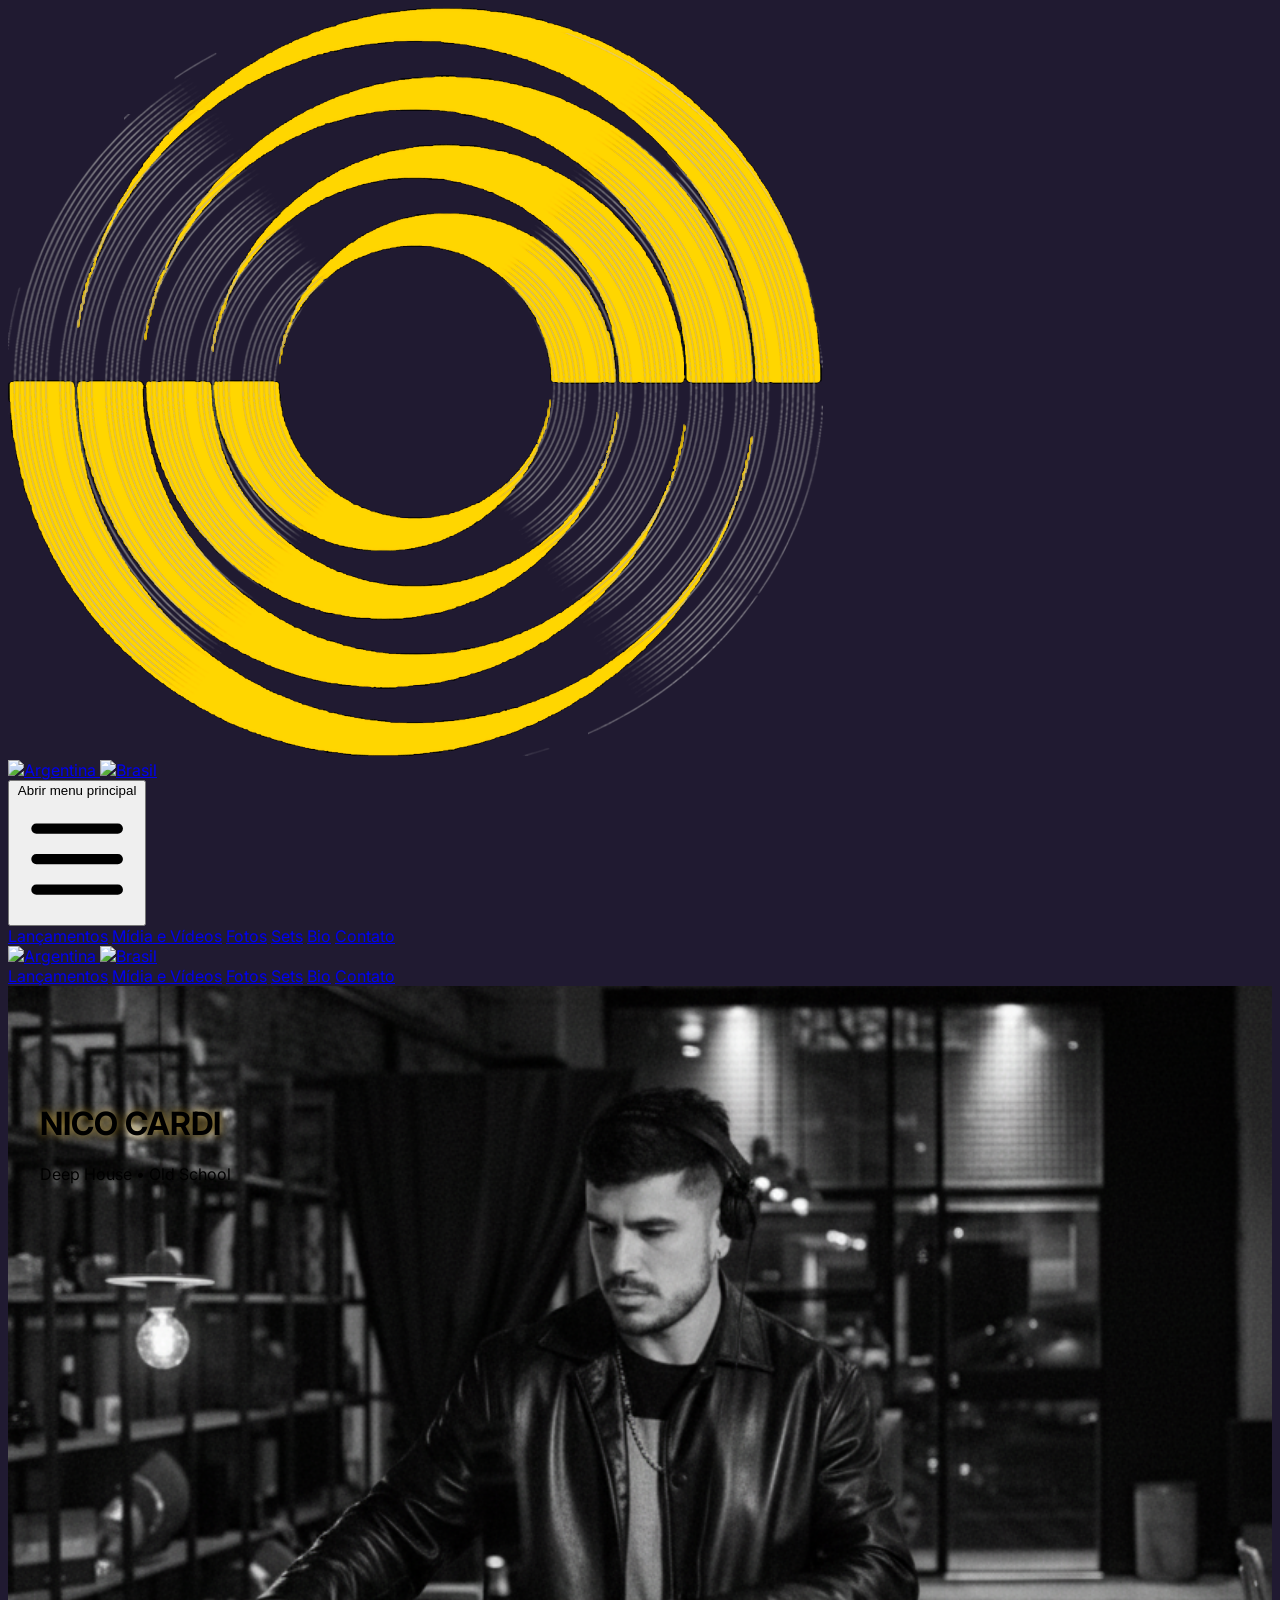
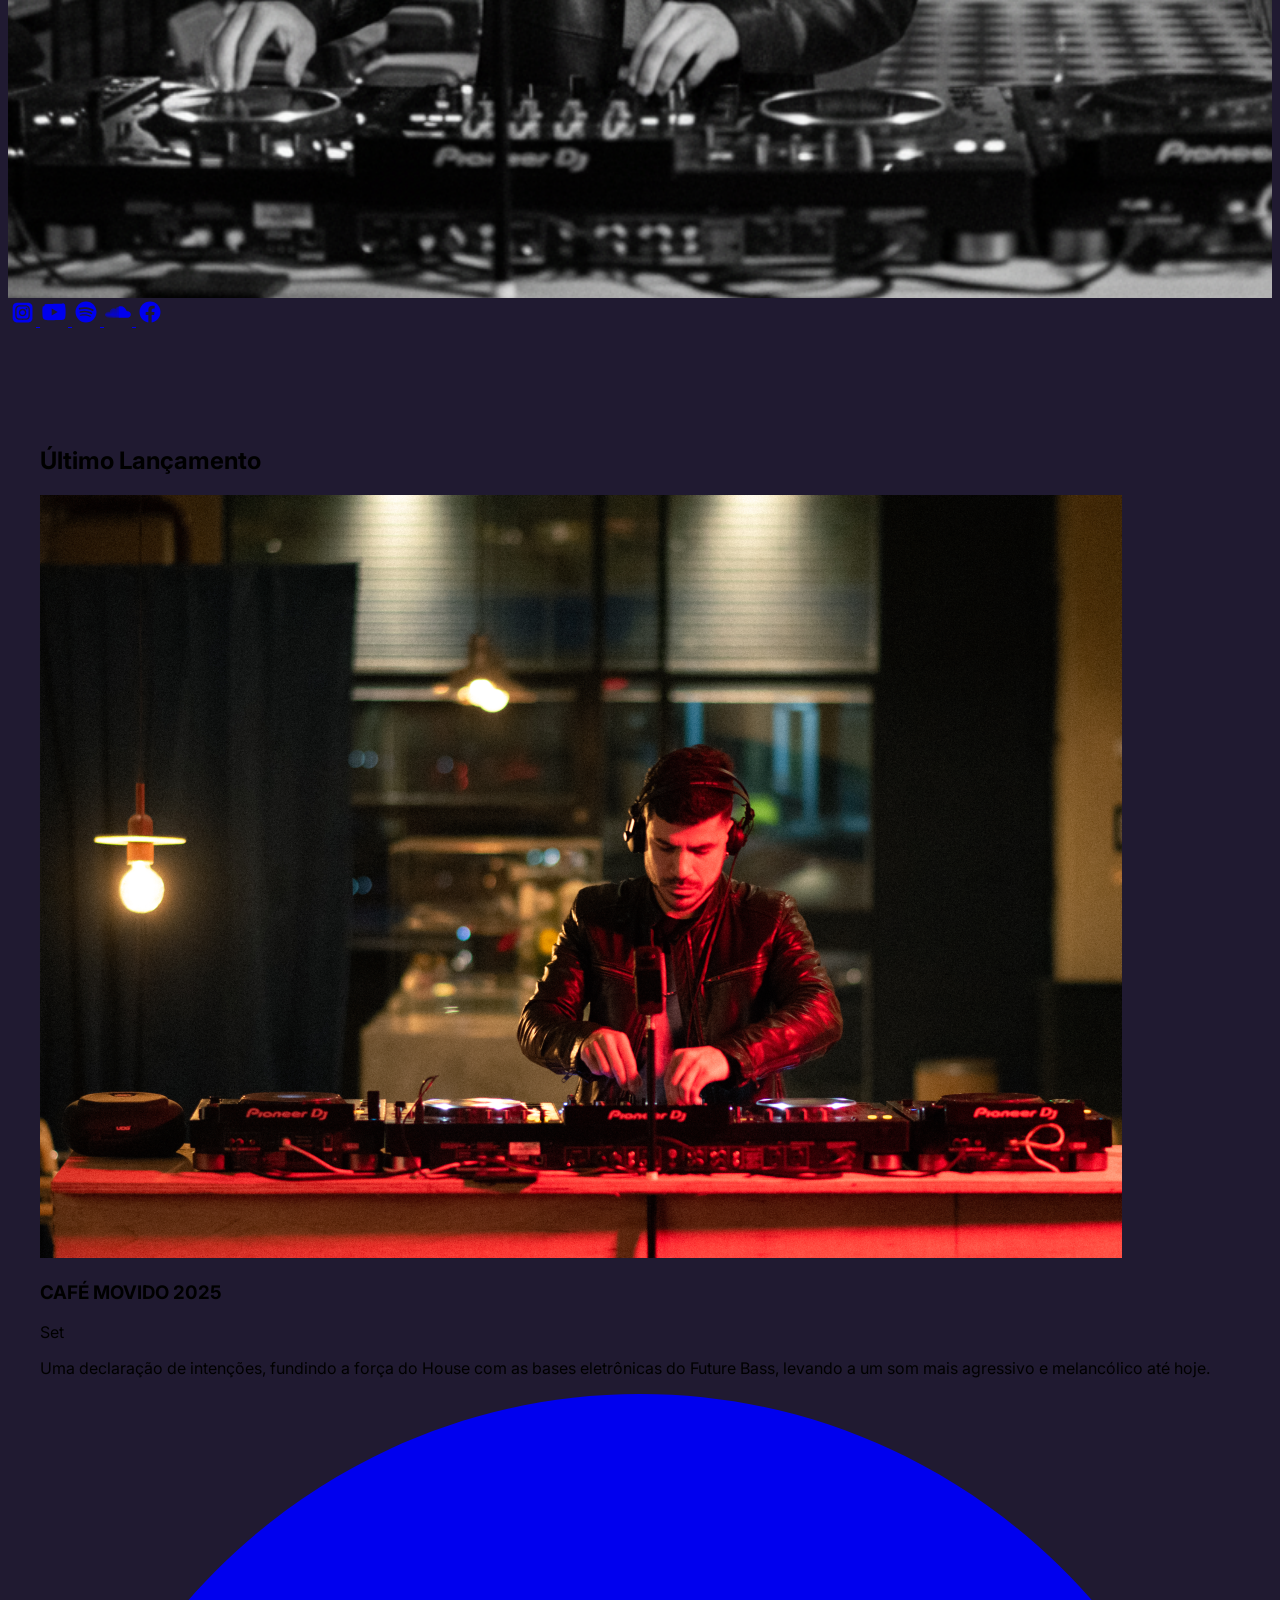
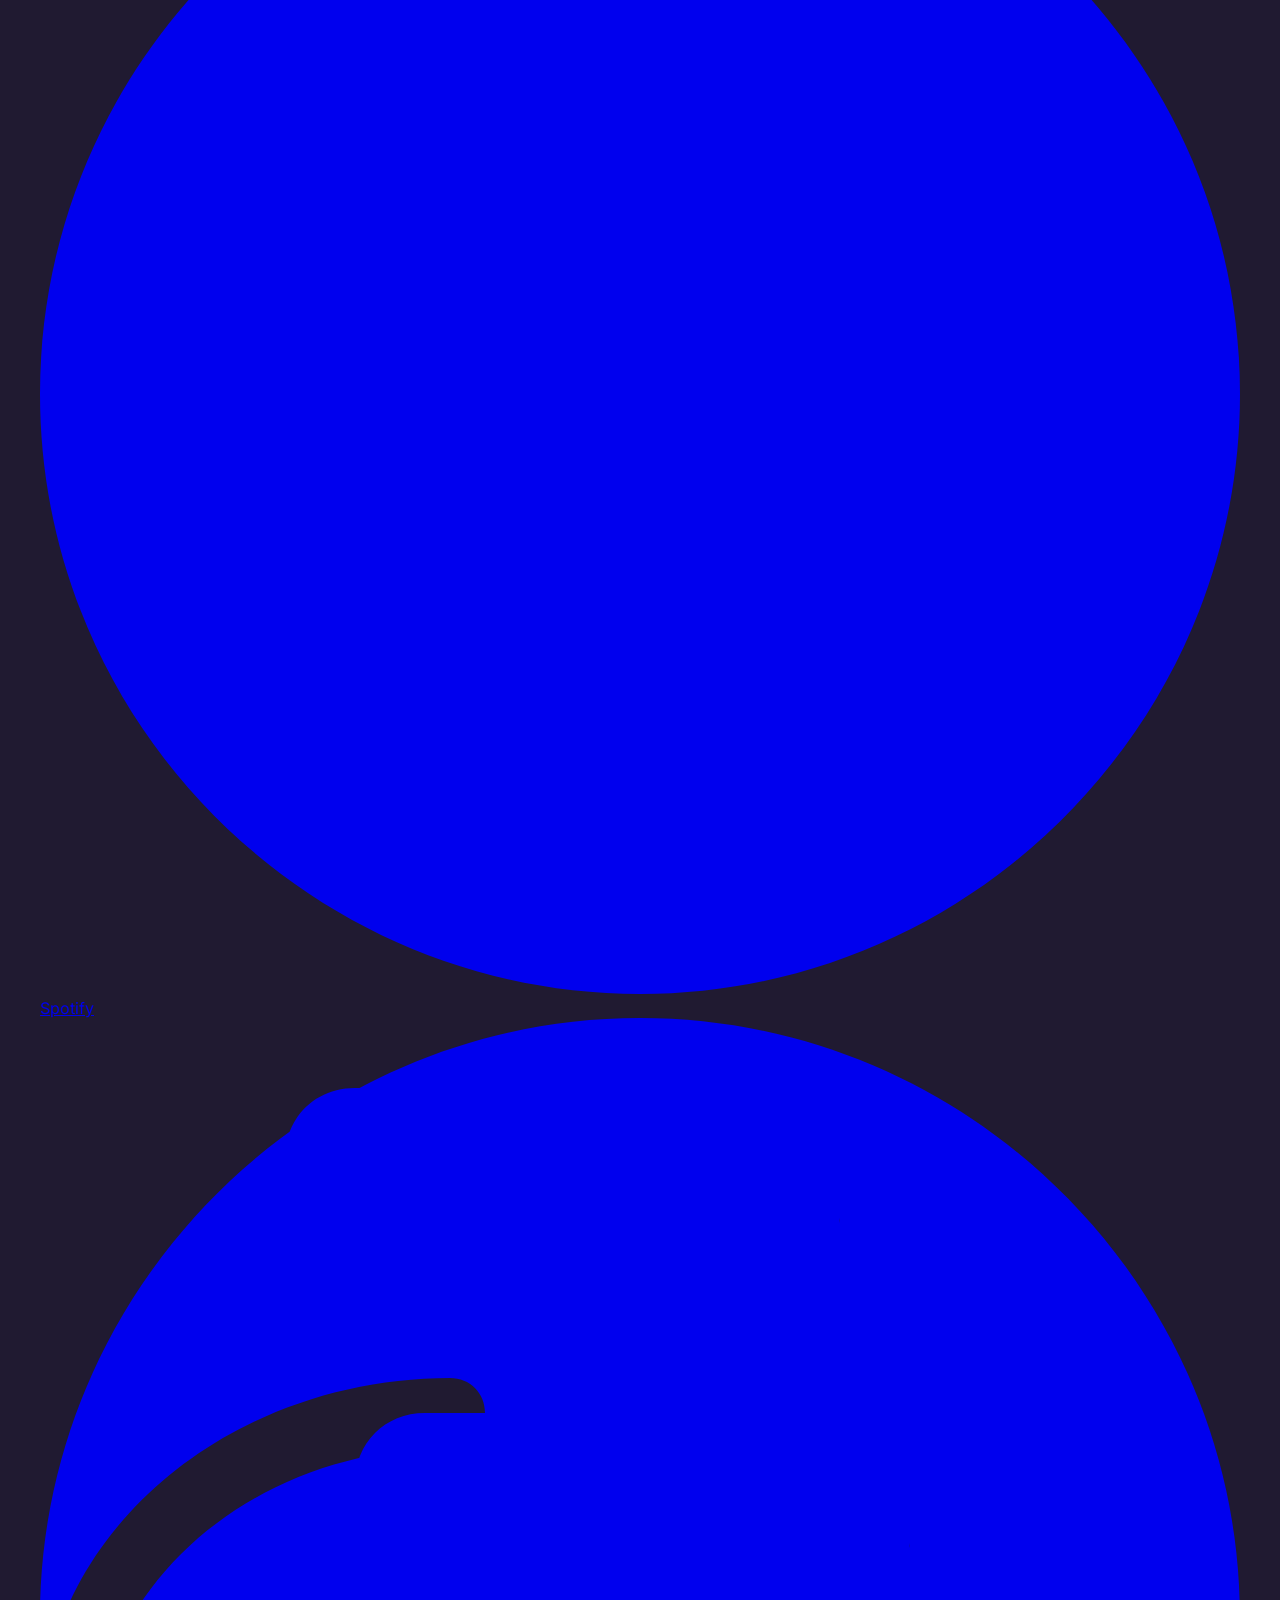
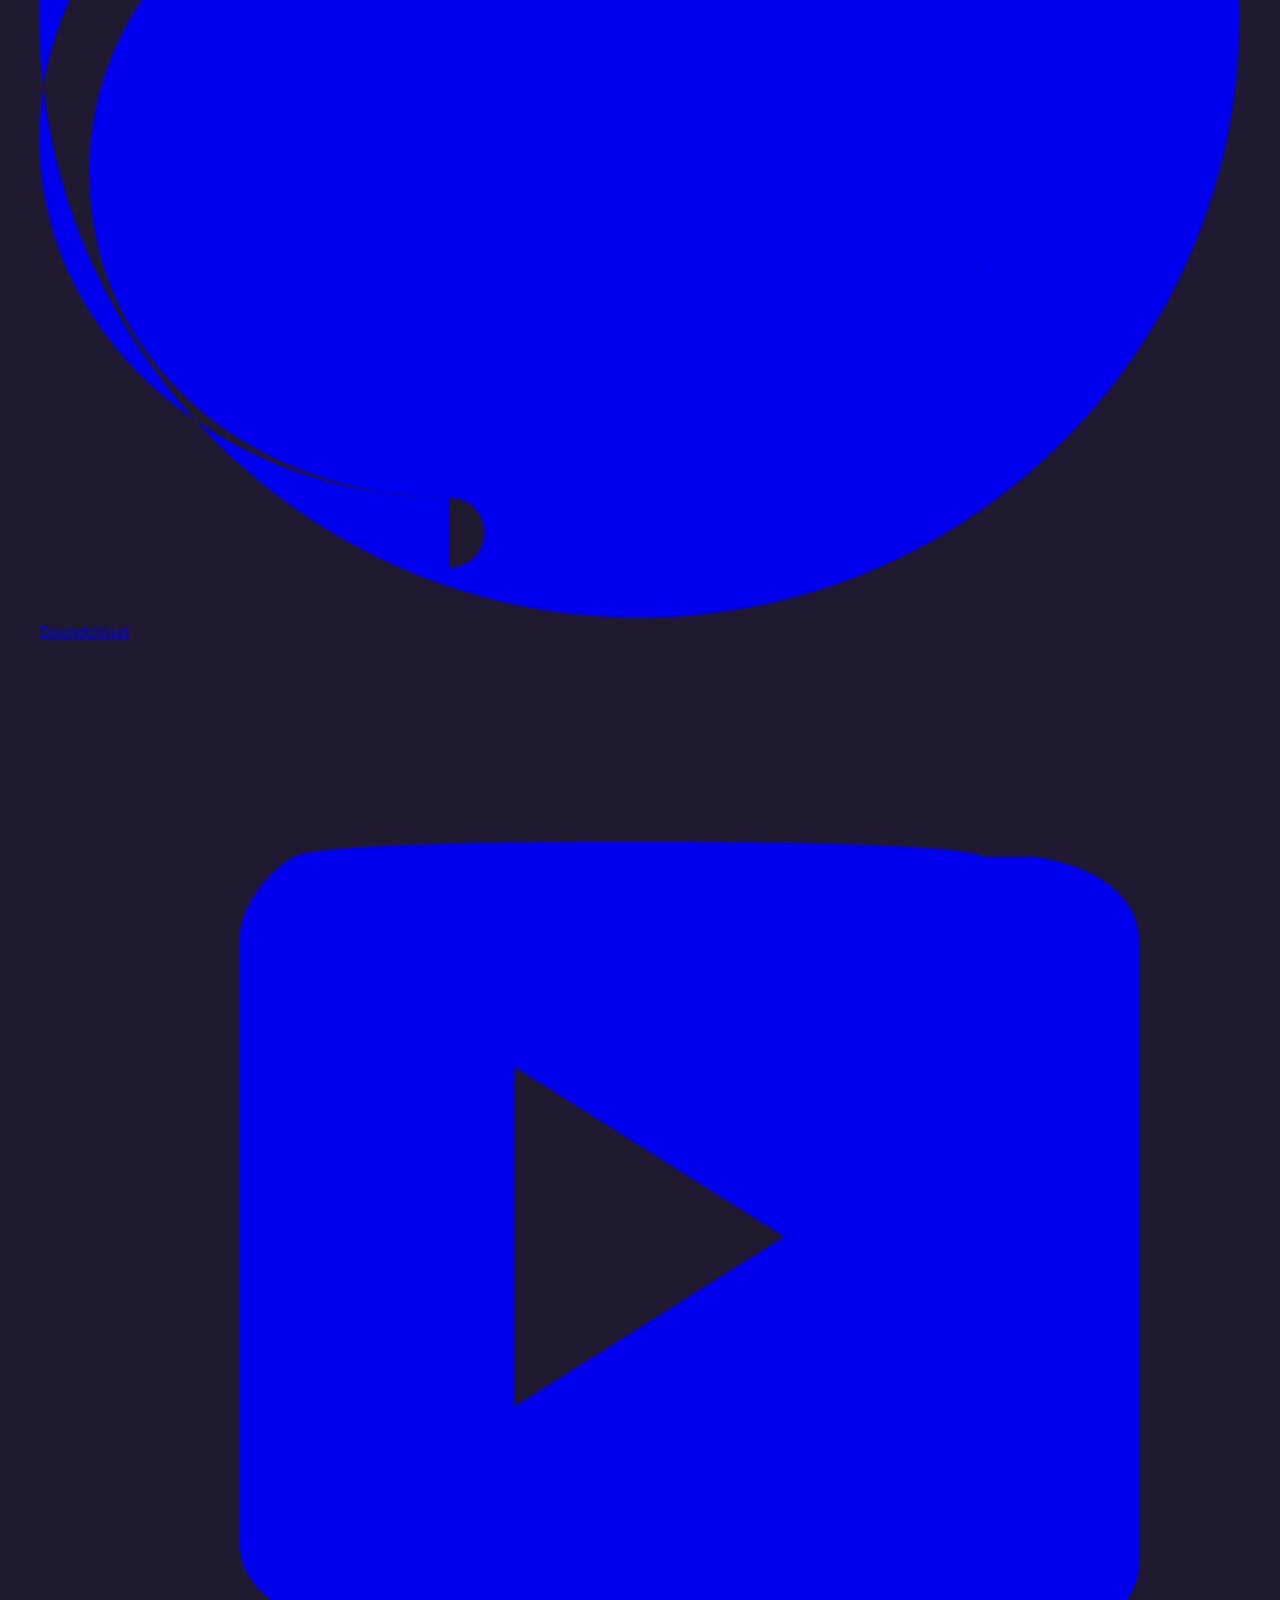
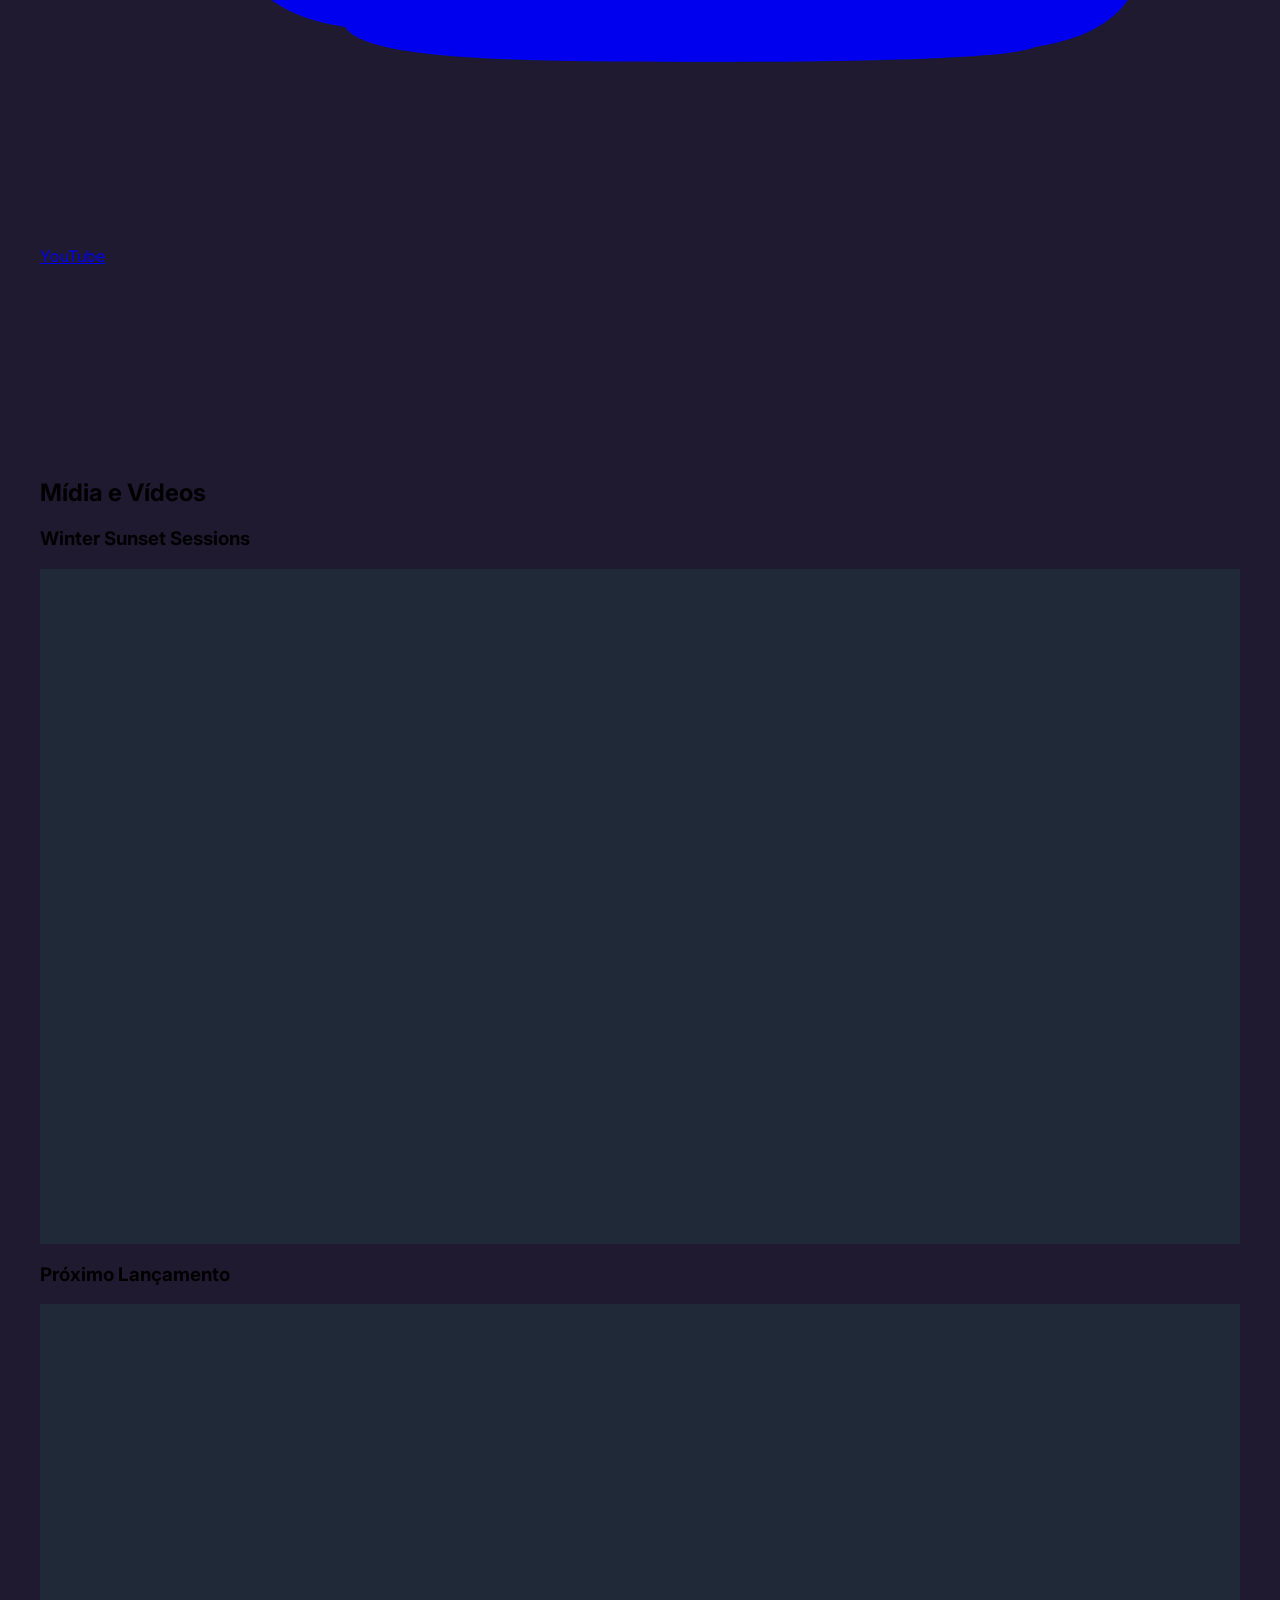
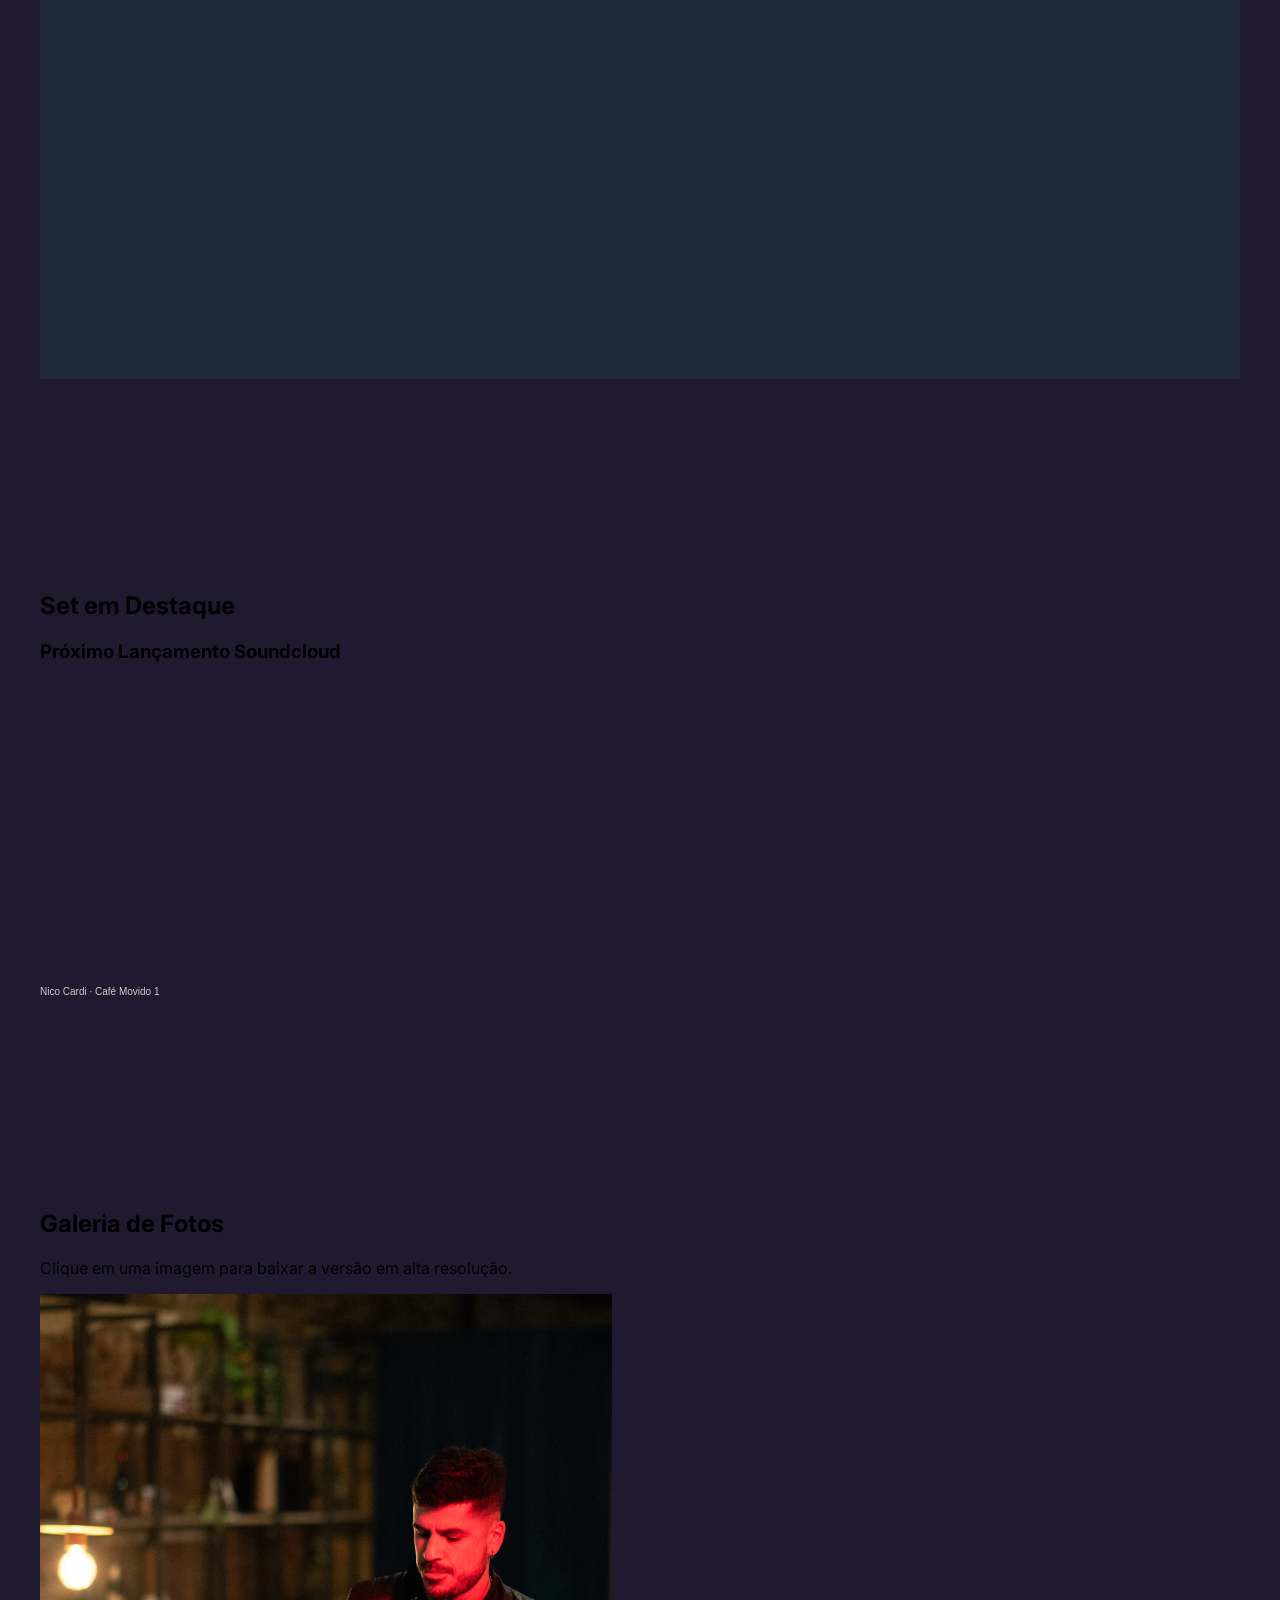
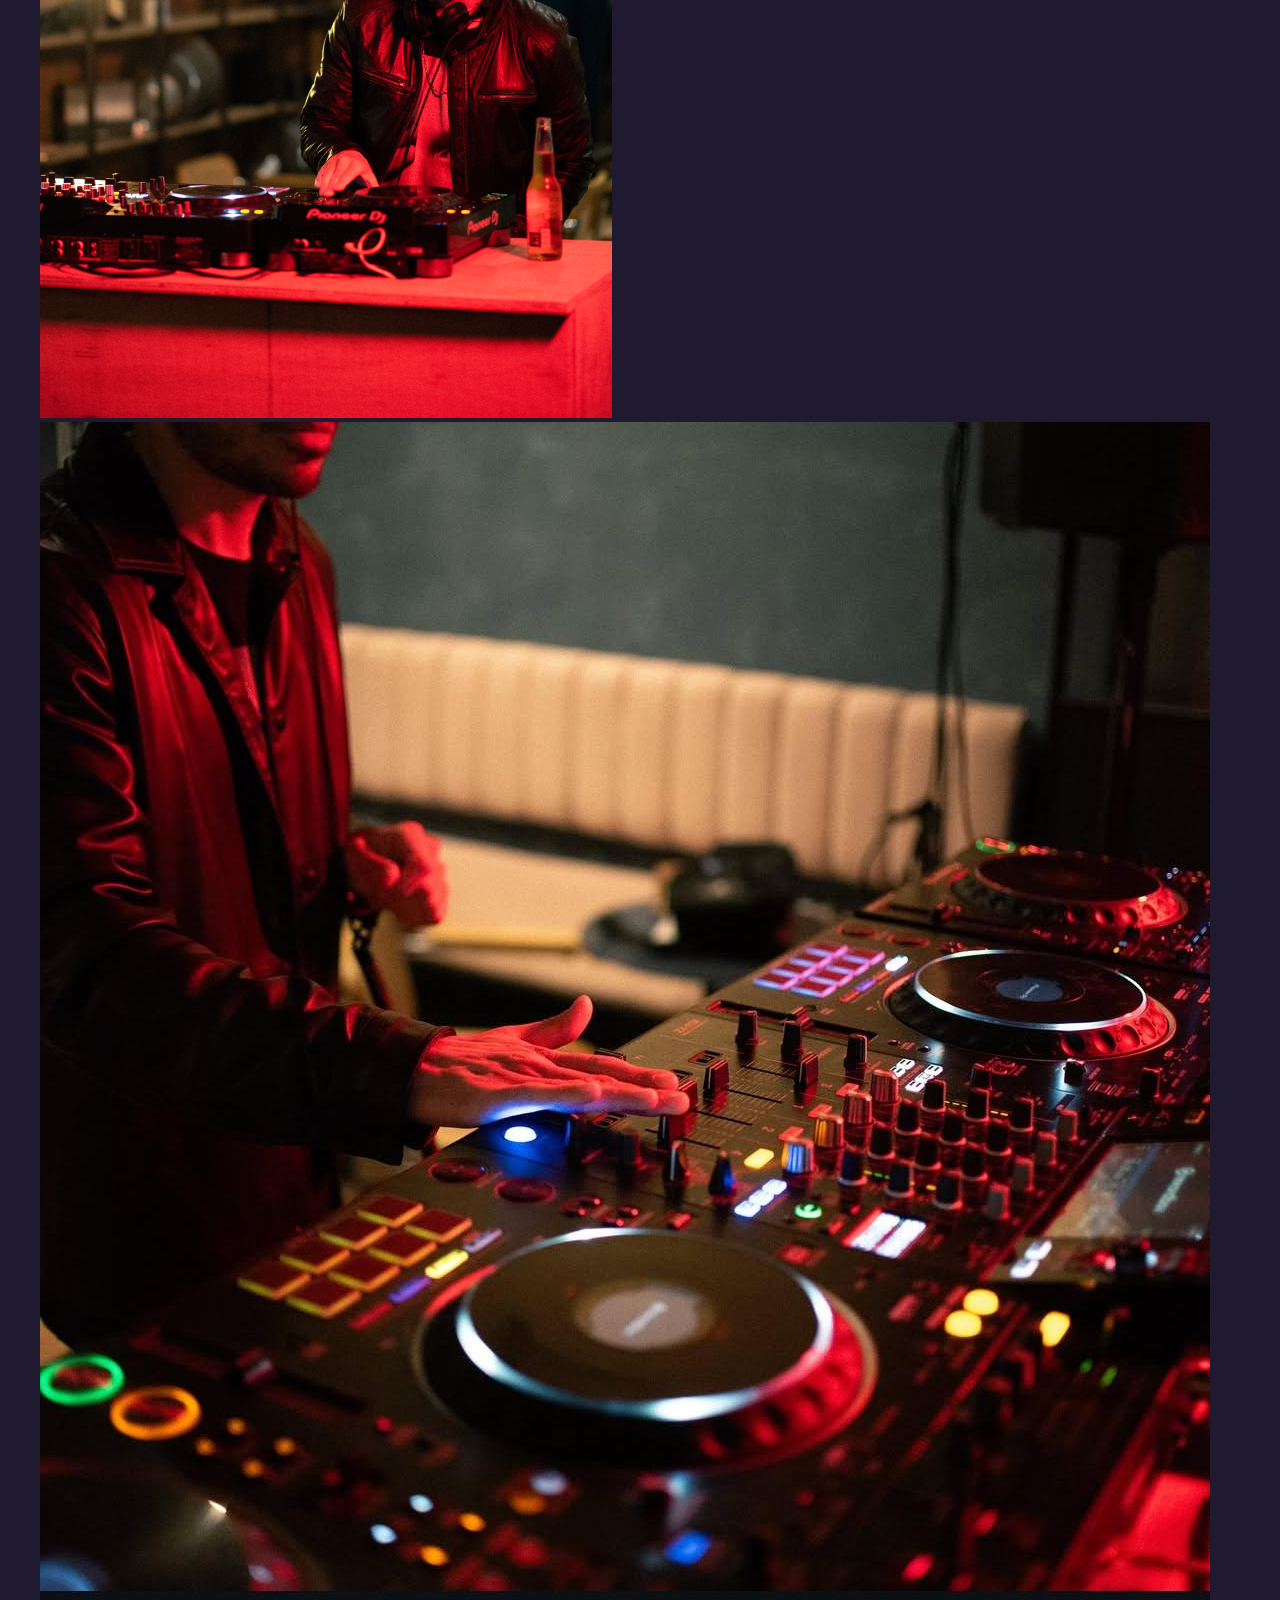
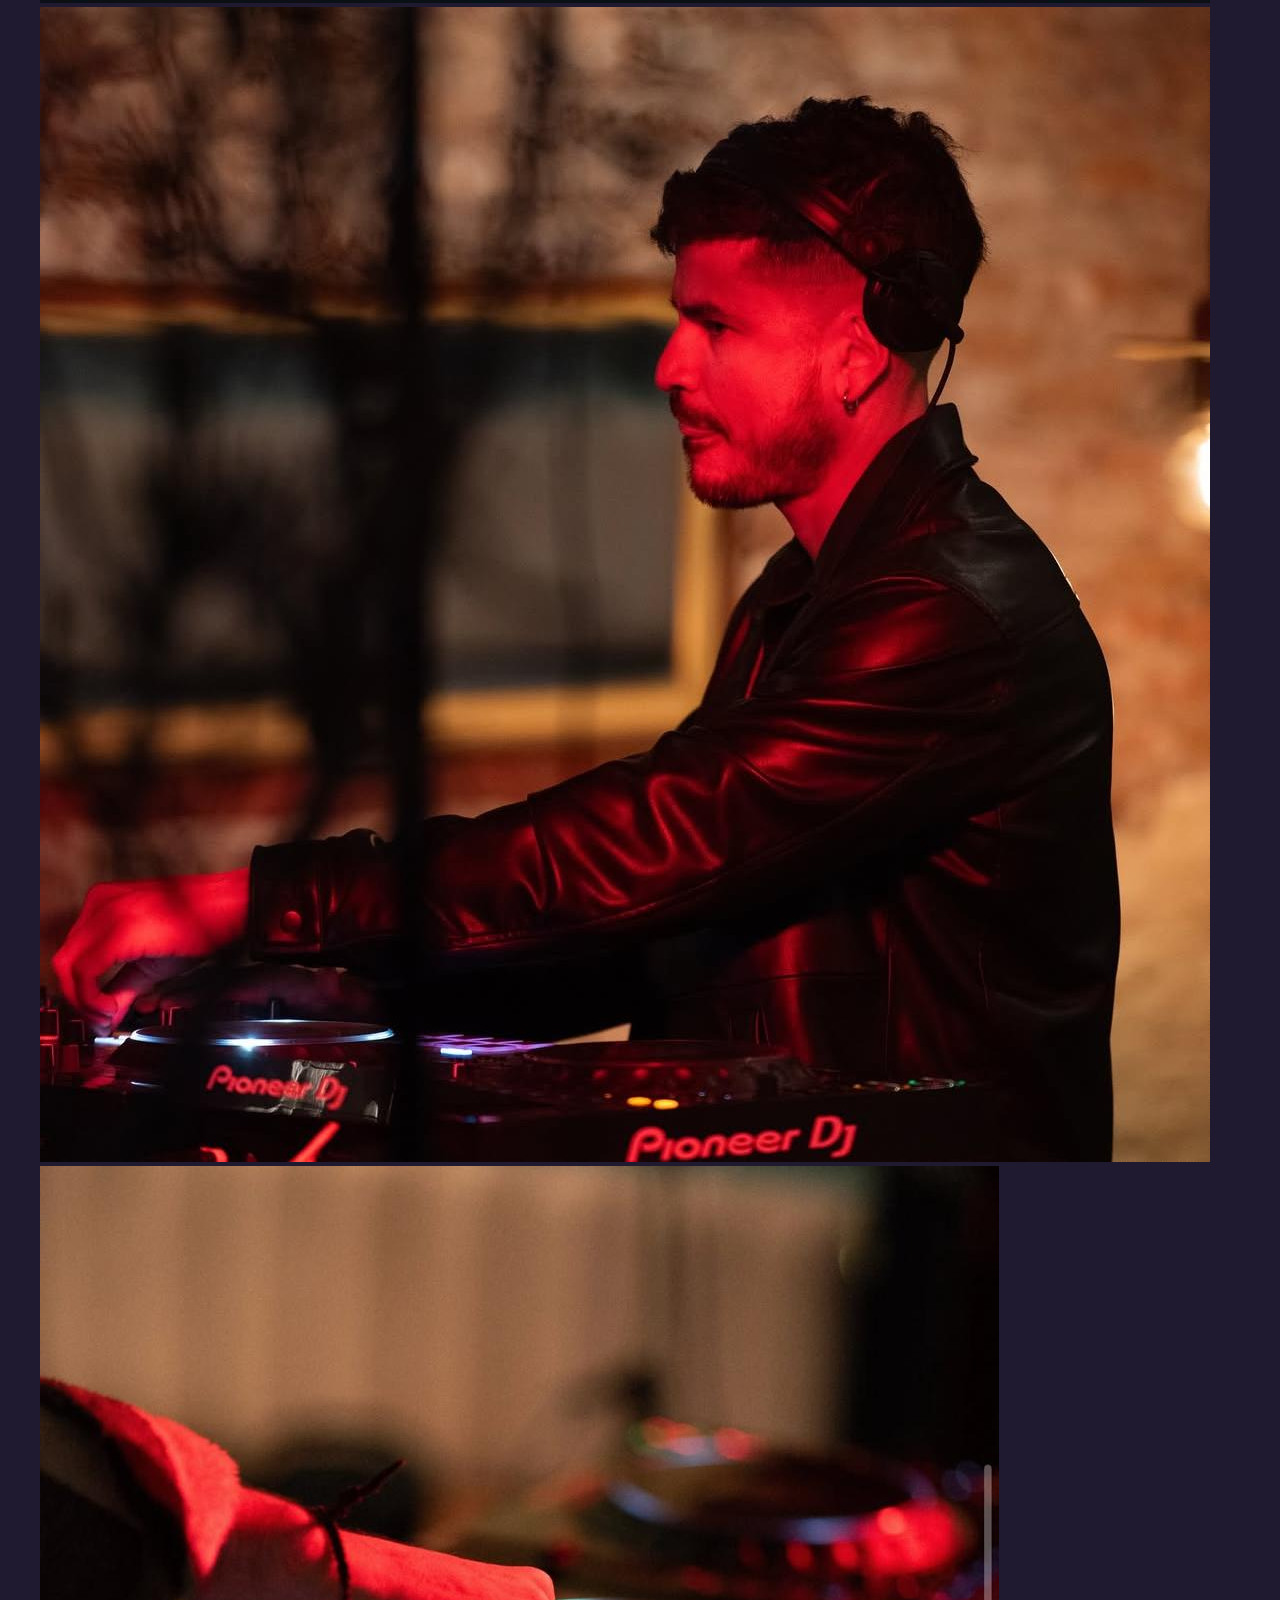
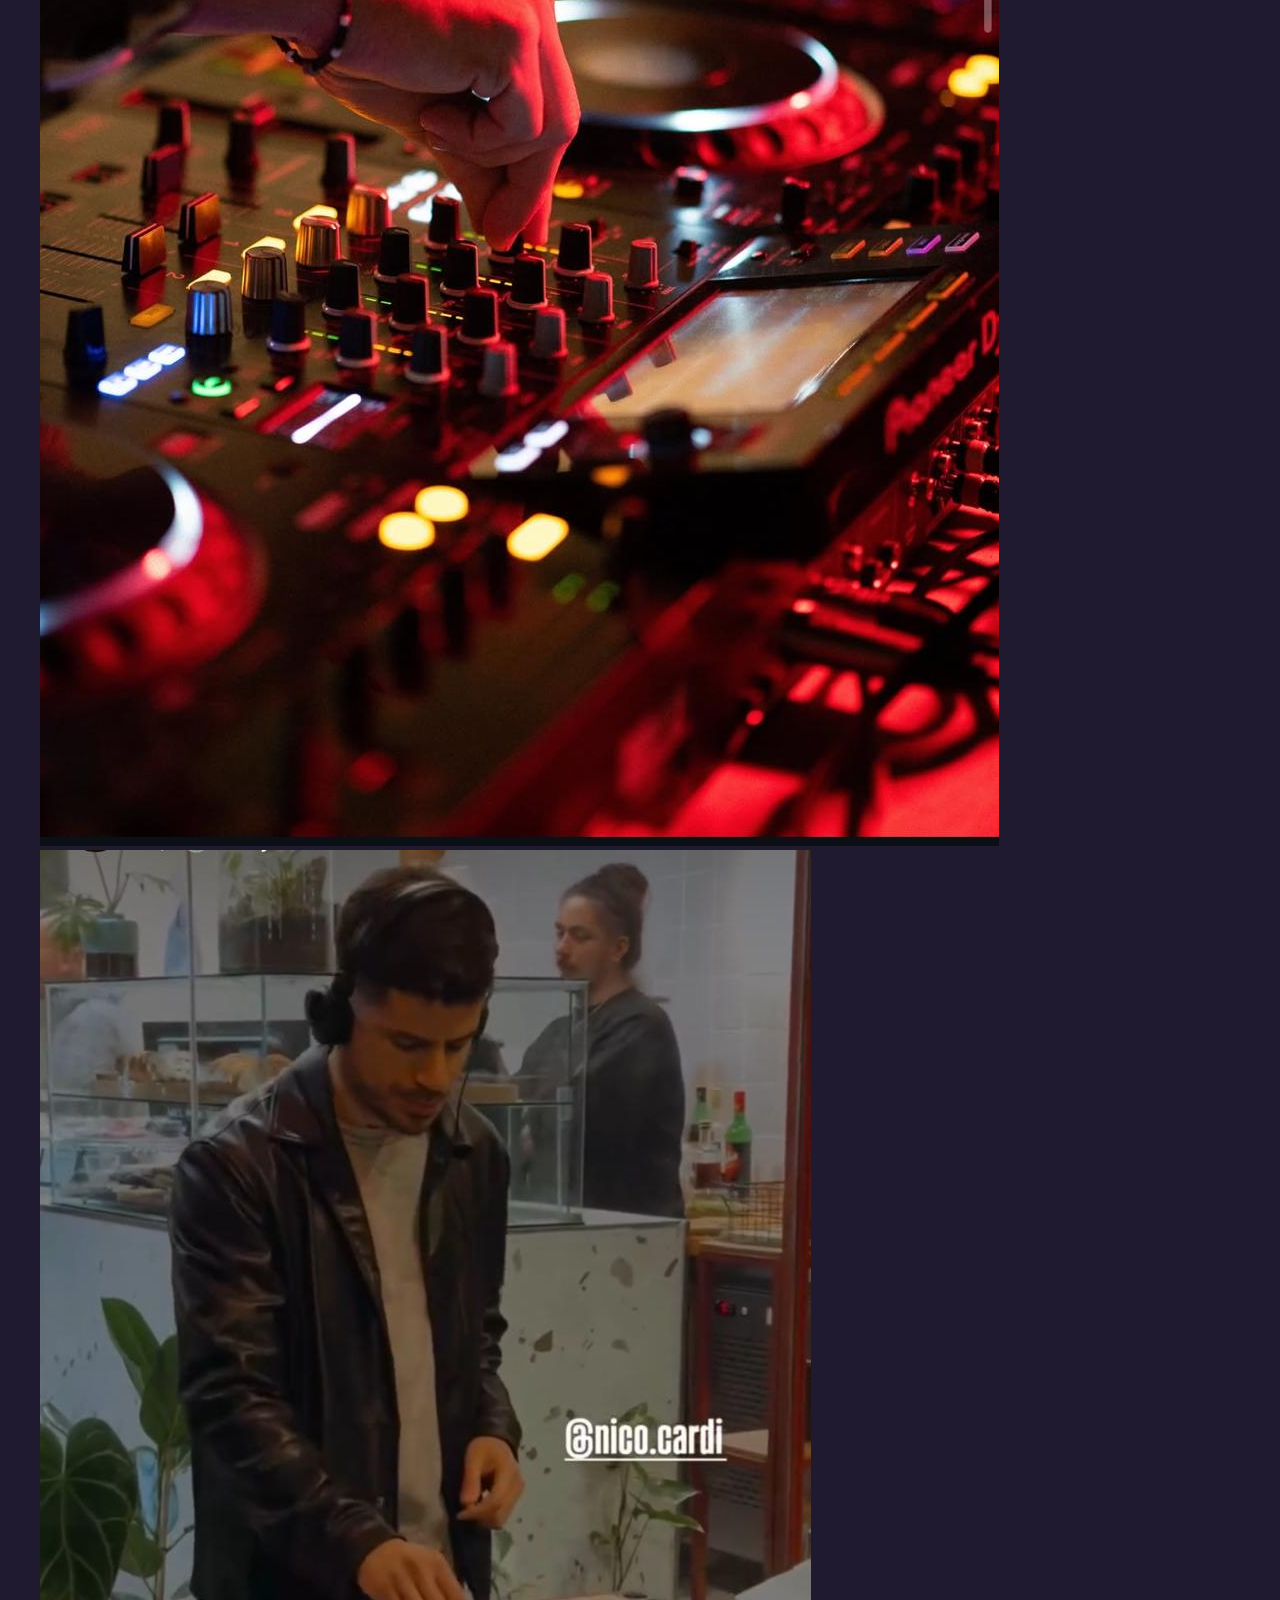
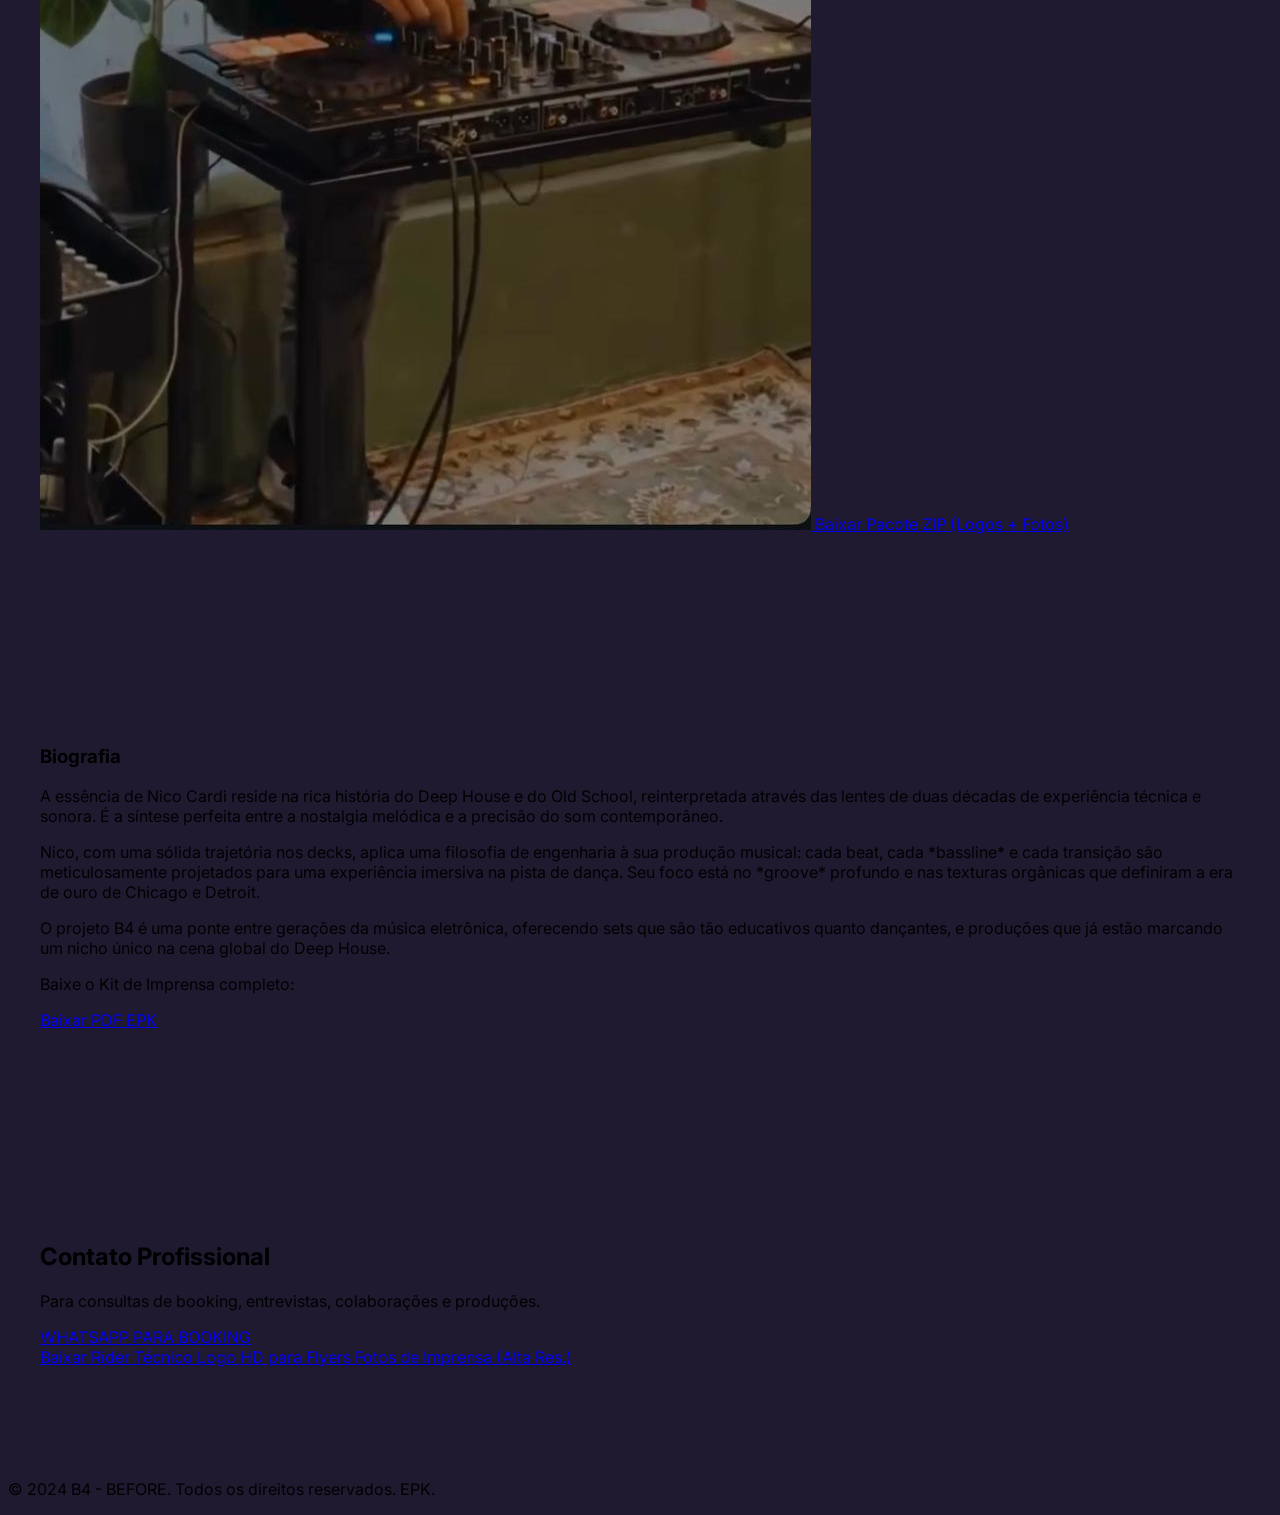
==== index_br.html @ 740a9a69 "Update index_br.html Agrego en el head foto de portada para el shared link" ====
<!DOCTYPE html>
<html lang="pt" class="scroll-smooth">
<head>
	  <meta property="og:title" content="NICO CARDI - Press Kit Oficial" />
	  <meta property="og:description" content="Conocé a DJ NICO CARDI, sus próximos eventos y su historia musical." />
	  <meta property="og:image" content="https://b4-before-sessions-epk.github.io/Link-in-Bio/img/PortadaShareLin.png" />
	  <meta property="og:url" content="https://b4-before-sessions-epk.github.io/Link-in-Bio" />
	  <meta property="og:type" content="website" />
	
	  <meta charset="UTF-8">
	  <meta name="viewport" content="width=device-width, initial-scale=1.0">
    <title>NICO CARDI | KIT DE IMPRENSA OFICIAL (EPK)</title>
	    <script src="https://cdn.tailwindcss.com"></script>
      <style>
        /* Estilos Base y Paleta */
        @import url('https://fonts.googleapis.com/css2?family=Inter:wght@100..900&display=swap');
        body {
            font-family: 'Inter', sans-serif;
            background-color: #201A31; /* Fondo: Violeta Oscuro Profundo */
        }
        .section-padding {
            padding: 4rem 1rem;
        }
        @media (min-width: 640px) {
            .section-padding {
                padding: 6rem 2rem;
            }
        }
        /* CLASES PARA EMBEDS RESPONSIVOS */
        .aspect-ratio-16x9 {
            position: relative;
            width: 100%;
            padding-bottom: 56.25%; /* 16:9 ratio */
            height: 0;
            overflow: hidden;
            background-color: #1f2937;
        }
        .aspect-ratio-16x9 iframe {
            position: absolute;
            top: 0;
            left: 0;
            width: 100%;
            height: 100%;
        }
        /* Efecto de 'brillo' para títulos destacados */
        .gold-glow {
            text-shadow: 0 0 8px rgba(234, 190, 63, 0.7);
        }
    </style>
    
    <script>
        // Funciones de Control de Menú Móvil
        
        // Función principal para abrir/cerrar el menú
        function toggleMobileMenu() {
            const menu = document.getElementById('mobile-menu');
            const button = document.getElementById('menu-button');

            if (menu.classList.contains('hidden')) {
                // Mostrar menú
                menu.classList.remove('hidden');
                // Cambiar ícono a "X" (Close)
                button.innerHTML = '<svg class="h-6 w-6" xmlns="http://www.w3.org/2000/svg" fill="none" viewBox="0 0 24 24" stroke="currentColor" aria-hidden="true"><path stroke-linecap="round" stroke-linejoin="round" stroke-width="2" d="M6 18L18 6M6 6l12 12" /></svg>';
            } else {
                // Ocultar menú
                menu.classList.add('hidden');
                // Cambiar ícono a "Menú" (Hamburger)
                button.innerHTML = '<svg class="h-6 w-6" xmlns="http://www.w3.org/2000/svg" fill="none" viewBox="0 0 24 24" stroke="currentColor" aria-hidden="true"><path stroke-linecap="round" stroke-linejoin="round" stroke-width="2" d="M4 6h16M4 12h16M4 18h16" /></svg>';
            }
        }

        // Función para ocultar el menú después de hacer clic en un enlace (solo en móvil)
        function hideMobileMenu() {
            const menu = document.getElementById('mobile-menu');
            const button = document.getElementById('menu-button');
            
            // Solo ocultar si está visible
            if (!menu.classList.contains('hidden')) {
                menu.classList.add('hidden');
                // Cambiar ícono a "Menú" (Hamburger)
                button.innerHTML = '<svg class="h-6 w-6" xmlns="http://www.w3.org/2000/svg" fill="none" viewBox="0 0 24 24" stroke="currentColor" aria-hidden="true"><path stroke-linecap="round" stroke-linejoin="round" stroke-width="2" d="M4 6h16M4 12h16M4 18h16" /></svg>';
            }
        }
    </script>
    </head>
<body class="bg-[#201A31] text-white min-h-screen">

<nav class="sticky top-0 z-50 bg-[#201A31]/80 backdrop-blur-sm border-b border-[#C0C0C0]/50 transition duration-500 shadow-2xl shadow-silver-300">
        <div class="max-w-6xl mx-auto px-4 sm:px-6 lg:px-8">
            <div class="flex justify-between items-center h-16">
                <div class="flex items-center">
                    <a href="#top" class="flex-shrink-0">
                        <img src="img/logo.png" alt="Logo B4" class="h-8 w-auto">
                    </a>
                </div>
				
				<div class="flex items-center space-x-4">
                
                <div class="hidden md:flex space-x-2">
                    <a href="index.html" class="p-1 rounded-full border-2 border-transparent hover:border-[#EABE3F] transition duration-200" aria-label="Mudar para Espanhol">
                        <img src="https://flagcdn.com/w20/ar.png" srcset="https://flagcdn.com/w40/ar.png 2x" width="20" alt="Argentina" class="rounded-full shadow-md">
                    </a>
                    <a href="index_br.html" class="p-1 rounded-full border-2 border-transparent hover:border-[#EABE3F] transition duration-200" aria-label="Mudar para Português">
                        <img src="https://flagcdn.com/w20/br.png" srcset="https://flagcdn.com/w40/br.png 2x" width="20" alt="Brasil" class="rounded-full shadow-md">
                    </a>
                </div>

                <button id="menu-button" type="button" onclick="toggleMobileMenu()" class="md:hidden p-2 rounded-md text-[#EABE3F] hover:text-white hover:bg-gray-700/50 focus:outline-none focus:ring-2 focus:ring-inset focus:ring-[#EABE3F]" aria-controls="mobile-menu" aria-expanded="false">
                    <span class="sr-only">Abrir menu principal</span>
                    <svg class="h-6 w-6" xmlns="http://www.w3.org/2000/svg" fill="none" viewBox="0 0 24 24" stroke="currentColor" aria-hidden="true">
                        <path stroke-linecap="round" stroke-linejoin="round" stroke-width="2" d="M4 6h16M4 12h16M4 18h16" />
                    </svg>
                </button>

                <div class="hidden md:flex space-x-6 text-sm font-medium uppercase items-center">
                    <a href="#release" class="text-gray-400 hover:text-[#EABE3F] transition">Lançamentos</a>
                    <a href="#media" class="text-gray-400 hover:text-[#EABE3F] transition">Mídia e Vídeos</a>
                    <a href="#fotos" class="text-gray-400 hover:text-[#EABE3F] transition">Fotos</a>
                    <a href="#sets" class="text-gray-400 hover:text-[#EABE3F] transition">Sets</a>
                    <a href="#bio" class="text-gray-400 hover:text-[#EABE3F] transition">Bio</a>
                    <a href="#contact" class="bg-[#EABE3F] px-3 py-1 rounded-full text-black hover:bg-[#E5A65E] transition duration-300 transform shadow-lg hover:shadow-[#EABE3F]/50">Contato</a>
                </div>
            </div>
        </div>

        <div class="md:hidden hidden" id="mobile-menu">

			<div class="w-full pt-3 mt-3 border-t border-gray-700">
				<div class="flex justify-center items-center space-x-4">
					<a href="index.html" class="p-1 rounded-full border-2 border-transparent hover:border-[#EABE3F] transition duration-200" aria-label="Cambiar a Español">
						<img src="https://flagcdn.com/w20/ar.png" srcset="https://flagcdn.com/w40/ar.png 2x" width="24" alt="Argentina" class="rounded-full shadow-md">
					</a>
					<a href="index_br.html" class="p-1 rounded-full border-2 border-transparent hover:border-[#EABE3F] transition duration-200" aria-label="Mudar para Português">
						<img src="https://flagcdn.com/w20/br.png" srcset="https://flagcdn.com/w40/br.png 2x" width="24" alt="Brasil" class="rounded-full shadow-md">
					</a>
				</div>
			</div>
			
            <div class="px-2 pt-2 pb-3 space-y-1 sm:px-3 flex flex-col items-start bg-[#201A31] border-t border-[#C0C0C0]/50">
                <a href="#release" onclick="hideMobileMenu()" class="text-gray-300 hover:bg-gray-700 hover:text-[#EABE3F] block px-3 py-2 rounded-md text-base font-medium w-full text-left">Lançamentos</a>
                <a href="#media" onclick="hideMobileMenu()" class="text-gray-300 hover:bg-gray-700 hover:text-[#EABE3F] block px-3 py-2 rounded-md text-base font-medium w-full text-left">Mídia e Vídeos</a>
                <a href="#fotos" onclick="hideMobileMenu()" class="text-gray-300 hover:bg-gray-700 hover:text-[#EABE3F] block px-3 py-2 rounded-md text-base font-medium w-full text-left">Fotos</a>
                <a href="#sets" onclick="hideMobileMenu()" class="text-gray-300 hover:bg-gray-700 hover:text-[#EABE3F] block px-3 py-2 rounded-md text-base font-medium w-full text-left">Sets</a>
                <a href="#bio" onclick="hideMobileMenu()" class="text-gray-300 hover:bg-gray-700 hover:text-[#EABE3F] block px-3 py-2 rounded-md text-base font-medium w-full text-left">Bio</a>
                <a href="#contact" onclick="hideMobileMenu()" class="bg-[#EABE3F] text-black hover:bg-[#E5A65E] block px-3 py-2 rounded-md text-base font-bold w-full text-left mt-2">Contato</a>
            </div>
        </div>
    </nav>
<div id="top" class="max-w-6xl mx-auto">
<header class="section-padding text-center bg-gray-900/20 flex flex-col justify-end" style="background-image: url('img/DSC_3856.jpg'); background-size: cover; background-position: center; min-height: 80vh;">
<div class="pb-4"> <div class="bg-[#201A31]/80 p-6 rounded-xl inline-block mb-8 border-2 border-[#EABE3F]/50  shadow-2xl shadow-yellow-900/90">
                    <h1 class="text-4xl sm:text-7xl font-extrabold tracking-tight mb-2 uppercase text-[#EABE3F] drop-shadow-lg gold-glow">NICO CARDI</h1>
                    <p class="text-2xl font-light text-gray-200">Deep House • Old School</p>
                </div>
                
                <div>
                    <a href="#bio" class="text-gray-400 hover:text-white transition duration-300 animate-bounce">
                        
                    </a>
                </div>
            </div>
        </header>
<section id="social" class="py-6 bg-[#201A31] border-b border-[#C3A72A]/50">
            <div class="max-w-xl mx-auto flex flex-wrap justify-center items-center gap-4 px-4">
			
<a href="https://www.instagram.com/nico.cardi/" target="_blank" class="text-gray-400 hover:text-[#f56040] transition duration-200 p-3 rounded-full hover:bg-white/10" aria-label="Instagram">
                    <svg width="28" height="28" viewBox="0 0 24 24" fill="currentColor" xmlns="http://www.w3.org/2000/svg" aria-label="Instagram" role="img" data-testid="instagram-preview-icon"><path fill-rule="evenodd" clip-rule="evenodd" d="M7.71344 4.02039C7.91512 4.00366 8.95265 4 12.5002 4H15.266C17.2591 4.00346 17.3725 4.01989 17.7512 4.07472L17.7731 4.0779C18.5924 4.19606 19.2799 4.52282 19.8421 5.05975C20.1571 5.36286 20.374 5.6593 20.5694 6.05625C20.8076 6.54116 20.9246 6.99994 20.9782 7.68222C20.9897 7.82861 20.9949 10.1583 20.9949 12.4895C20.9949 14.8204 20.99 17.1544 20.9785 17.3008C20.9256 17.9722 20.8086 18.4349 20.5779 18.9107C20.1192 19.857 19.2761 20.5471 18.2579 20.8098C17.8887 20.9052 17.5547 20.9501 16.9796 20.9771C16.7744 20.9876 14.6282 20.9902 12.4821 20.9902C10.3359 20.9902 8.19104 20.9837 7.9806 20.9745C7.48393 20.951 7.09704 20.9013 6.74675 20.8111C5.73509 20.5497 4.87636 19.8491 4.42674 18.9159C4.19147 18.4284 4.08037 17.9827 4.02155 17.2742C4.00456 17.073 4.00064 16.0365 4.00064 12.4918C4.00064 12.0575 4.00047 11.6633 4.00031 11.3051C4.00004 10.6782 3.99981 10.1611 4.00064 9.73062C4.00398 7.73524 4.02021 7.62328 4.07541 7.24248C4.07635 7.23596 4.07731 7.22935 4.07828 7.22266C4.19657 6.40418 4.52333 5.71563 5.06249 5.15595C5.35853 4.84906 5.6585 4.63013 6.03885 4.44126C6.53239 4.19553 6.98542 4.08091 7.71344 4.02039ZM9.90967 6.25989C10.5789 6.22944 10.7927 6.22198 12.4966 6.22198H12.4946C14.199 6.22198 14.4121 6.22944 15.0813 6.25989C15.7492 6.29047 16.2053 6.39621 16.6053 6.55136C17.0183 6.71147 17.3673 6.92583 17.7163 7.27481C18.0653 7.62353 18.2796 7.97356 18.4404 8.38619C18.5946 8.78511 18.7005 9.241 18.7319 9.90891C18.7619 10.5781 18.7698 10.7919 18.7698 12.4958C18.7698 14.1997 18.7619 14.413 18.7319 15.0822C18.7005 15.7498 18.5946 16.2059 18.4404 16.6049C18.2796 17.0174 18.0653 17.3674 17.7163 17.7162C17.3677 18.0651 17.0182 18.28 16.6057 18.4403C16.2065 18.5954 15.7501 18.7012 15.0822 18.7317C14.413 18.7622 14.1998 18.7696 12.4958 18.7696C10.7921 18.7696 10.5784 18.7622 9.90915 18.7317C9.24138 18.7012 8.78535 18.5954 8.38618 18.4403C7.9738 18.28 7.62378 18.0651 7.27519 17.7162C6.92634 17.3674 6.71198 17.0174 6.55161 16.6048C6.39659 16.2059 6.29085 15.75 6.26013 15.0821C6.22981 14.4129 6.22223 14.1997 6.22223 12.4958C6.22223 10.7919 6.23007 10.578 6.26 9.90878C6.29006 9.24114 6.39594 8.78511 6.55147 8.38606C6.71224 7.97356 6.9266 7.62353 7.27558 7.27481C7.6243 6.92596 7.97433 6.71161 8.38696 6.55136C8.78587 6.39621 9.24177 6.29047 9.90967 6.25989ZM12.2875 7.35252C12.1606 7.35246 12.0431 7.35241 11.9338 7.35258V7.35101C10.7645 7.35232 10.5402 7.36016 9.96143 7.3863C9.34973 7.4144 9.01761 7.51635 8.79646 7.60262C8.50368 7.71659 8.29455 7.85253 8.07497 8.07211C7.85539 8.2917 7.71919 8.50082 7.60548 8.7936C7.5196 9.01475 7.41739 9.34675 7.38942 9.95844C7.35936 10.6198 7.35335 10.8174 7.35335 12.4928C7.35335 14.1682 7.35936 14.3669 7.38942 15.0282C7.41726 15.6399 7.5196 15.9719 7.60548 16.1928C7.71945 16.4857 7.85539 16.6943 8.07497 16.9139C8.29455 17.1335 8.50368 17.2694 8.79646 17.3831C9.01774 17.469 9.34973 17.5712 9.96143 17.5994C10.6228 17.6295 10.8213 17.636 12.4966 17.636C14.1717 17.636 14.3704 17.6295 15.0317 17.5994C15.6434 17.5715 15.9757 17.4695 16.1966 17.3833C16.4895 17.2695 16.698 17.1336 16.9175 16.914C17.1371 16.6946 17.2733 16.4861 17.387 16.1933C17.4729 15.9724 17.5751 15.6404 17.6031 15.0287C17.6332 14.3674 17.6397 14.1687 17.6397 12.4944C17.6397 10.82 17.6332 10.6214 17.6031 9.96001C17.5752 9.34831 17.4729 9.01632 17.387 8.79543C17.2731 8.50265 17.1371 8.29353 16.9175 8.07394C16.6981 7.85436 16.4894 7.71842 16.1966 7.60471C15.9754 7.51884 15.6434 7.41663 15.0317 7.38866C14.3702 7.35859 14.1717 7.35258 12.4966 7.35258C12.4242 7.35258 12.3545 7.35255 12.2875 7.35252ZM15.0926 9.1469C15.0926 8.73112 15.4299 8.3943 15.8455 8.3943V8.39404C16.2611 8.39404 16.5984 8.73126 16.5984 9.1469C16.5984 9.56254 16.2611 9.89976 15.8455 9.89976C15.4299 9.89976 15.0926 9.56254 15.0926 9.1469ZM9.27471 12.4958C9.27471 10.7166 10.7172 9.27401 12.4965 9.27394C14.2757 9.27394 15.7179 10.7165 15.7179 12.4958C15.7179 14.2751 14.2759 15.717 12.4966 15.717C10.7173 15.717 9.27471 14.2751 9.27471 12.4958ZM14.5879 12.4958C14.5879 11.3408 13.6515 10.4045 12.4966 10.4045C11.3415 10.4045 10.4053 11.3408 10.4053 12.4958C10.4053 13.6507 11.3415 14.5871 12.4966 14.5871C13.6515 14.5871 14.5879 13.6507 14.5879 12.4958Z" fill="currentColor"></path></svg>
                </a>
                </a>
				
 <a href="https://www.youtube.com/@nicocardimusic" target="_blank" class="text-gray-400 hover:text-[#ff0000] transition duration-200 p-3 rounded-full hover:bg-white/10" aria-label="YouTube">
                    <svg xmlns="http://www.w3.org/2000/svg" fill="currentColor" width="28" height="28" viewBox="0 0 24 24" class="w-8 h-8"><path d="m10 15 5.19-3L10 9v6Zm11.56-7.83c.13.47.22 1.1.28 1.9.07.8.1 1.49.1 2.09L22 12c0 2.19-.16 3.8-.44 4.83-.25.9-.83 1.48-1.73 1.73-.47.13-1.33.22-2.65.28-1.3.07-2.49.1-3.59.1L12 19c-4.19 0-6.8-.16-7.83-.44a2.34 2.34 0 0 1-1.73-1.73c-.13-.47-.22-1.1-.28-1.9-.07-.8-.1-1.49-.1-2.09L2 12c0-2.19.16-3.8.44-4.83.25-.9.83 1.48 1.73-1.73a14.1 14.1 0 0 1 2.65-.28c1.3-.07 2.49-.1 3.59-.1L12 5c4.19 0 6.8.16 7.83-.44.9.25 1.48.83 1.73 1.73Z"></path></svg>
                </a>
<a href="https://open.spotify.com/user/gsacbtf6m72ywswogh8g2sq2m" target="_blank" class="text-gray-400 hover:text-[#1ed760] transition duration-200 p-3 rounded-full hover:bg-white/10" aria-label="Spotify">
                    <svg width="28" height="28" viewBox="0 0 40 40" fill="currentColor" xmlns="http://www.w3.org/2000/svg" class="w-8 h-8"><path d="M 20 5 C 11.8 5 5 11.8 5 20 C 5 28.3 11.8 35 20 35 C 28.3 35 35 28.3 35 20 C 35 11.8 28.4 5 20 5 Z M 26.9 26.6 C 26.6 27.1 26 27.3 25.6 26.9 C 22.1 24.8 17.6 24.3 12.4 25.5 C 11.9 25.6 11.4 25.3 11.3 24.9 C 11.1 24.4 11.5 23.9 11.9 23.8 C 17.6 22.5 22.5 23 26.4 25.4 C 27 25.6 27.1 26.3 26.9 26.6 Z M 28.8 22.5 C 28.4 23 27.8 23.3 27.1 22.9 C 23.1 20.4 16.9 19.6 12.3 21.1 C 11.6 21.3 11 21 10.9 20.4 C 10.8 19.8 11 19.1 11.6 19 C 17.1 17.4 23.9 18.1 28.5 21 C 28.9 21.3 29.1 22 28.8 22.5 Z M 28.9 18.4 C 24 15.5 16 15.3 11.5 16.6 C 10.8 16.9 10 16.4 9.8 15.8 C 9.5 15 10 14.3 10.6 14 C 16 12.4 24.8 12.8 30.3 16 C 30.9 16.4 31.1 17.3 30.8 18 C 30.4 18.5 29.5 18.8 28.9 18.4 Z" fill="currentColor"></path></svg>
                </a>
				
<a href="https://soundcloud.com/nicocardi" target="_blank" class="text-gray-400 hover:text-[#ff8800] transition duration-200 p-3 rounded-full hover:bg-white/10" aria-label="SoundCloud">
                    <svg width="28" height="28" viewBox="0 0 40 40" fill="currentColor" xmlns="http://www.w3.org/2000/svg" class="w-8 h-8"><path d="M2.082 21.6346C2.0055 21.6346 1.94477 21.6965 1.93488 21.7848L1.73009 23.4129C1.68803 23.7473 1.6884 24.0856 1.73118 24.4199L1.93488 26.0114C1.94477 26.0997 2.00546 26.1612 2.082 26.1612C2.1561 26.1612 2.21646 26.1002 2.22828 26.0122L2.45592 24.5111C2.5157 24.1169 2.5162 23.7159 2.45742 23.3216L2.22828 21.7844C2.21683 21.6965 2.15573 21.6346 2.082 21.6346ZM3.5899 20.4699C3.57727 20.3783 3.51458 20.3151 3.43729 20.3151C3.3596 20.3151 3.29532 20.3804 3.28468 20.4699C3.28468 20.4705 3.0644 22.5766 2.96826 23.4958C2.939 23.7755 2.93934 24.0575 2.96925 24.3372L3.28468 27.2867C3.29495 27.3771 3.35923 27.4423 3.43729 27.4423C3.51417 27.4423 3.5769 27.3788 3.58949 27.2876L3.94148 24.394C3.98006 24.0768 3.9805 23.7561 3.94279 23.4388L3.5899 20.4699ZM9.26981 17.2908C9.12194 17.2908 8.99967 17.4174 8.9926 17.5784L8.70553 23.9194L8.9926 28.0172C9.00008 28.1773 9.12194 28.3036 9.26981 28.3036C9.41689 28.3036 9.53875 28.1769 9.54742 28.0164V28.0176L9.87194 23.9194L9.54742 17.5784C9.53871 17.4174 9.41686 17.2908 9.26981 17.2908ZM6.33008 19.4946C6.21652 19.4946 6.12386 19.5896 6.11474 19.7163L5.81542 23.6056C5.79944 23.8133 5.79971 24.022 5.81623 24.2297L6.11474 27.9825C6.12341 28.1084 6.21648 28.2033 6.33008 28.2033C6.44245 28.2033 6.53511 28.1084 6.545 27.9825L6.88047 24.272C6.90178 24.0362 6.90213 23.7991 6.88151 23.5633L6.545 19.7154C6.53511 19.5896 6.44245 19.4946 6.33008 19.4946ZM12.2573 28.3032C12.4406 28.3032 12.5897 28.1484 12.5971 27.9503L12.8787 23.9214L12.5976 15.4793C12.5901 15.2812 12.441 15.1264 12.2577 15.1264C12.0727 15.1264 11.9233 15.2816 11.9173 15.4797L11.6677 23.921L11.9173 27.9516C11.9232 28.148 12.0727 28.3032 12.2573 28.3032ZM18.3733 28.3222C18.6257 28.3222 18.8339 28.1047 18.8386 27.8373L19.035 23.9239L18.8385 14.1739C18.8342 13.9069 18.6256 13.689 18.3732 13.689C18.1205 13.689 17.9119 13.9065 17.9079 14.1743L17.7325 23.9206C17.7325 23.9264 17.8837 27.2992 17.9054 27.7824C17.9071 27.8219 17.9071 27.8597 17.9123 27.899C17.9438 28.1364 18.14 28.3222 18.3733 28.3222ZM15.292 28.307C15.5116 28.307 15.6887 28.1224 15.6946 27.8872V27.8901L15.9335 23.9223L15.6942 15.4191C15.6883 15.1838 15.5112 14.9998 15.2916 14.9998C15.0703 14.9998 14.8933 15.1839 14.8886 15.4191L14.6761 23.9227L14.889 27.8897C14.8937 28.1225 15.0708 28.307 15.292 28.307ZM7.79422 28.2698C7.92474 28.2698 8.03045 28.1604 8.0403 28.0164L8.35736 24.263C8.37677 24.0333 8.37628 23.8022 8.35588 23.5725L8.0403 20.0188C8.03085 19.8748 7.92519 19.7662 7.79422 19.7662C7.66176 19.7662 7.55606 19.8756 7.5478 20.0205L7.26675 23.6134C7.25091 23.816 7.25052 24.0195 7.26559 24.2221L7.5478 28.016C7.55647 28.1604 7.66173 28.2698 7.79422 28.2698ZM4.87779 28.0453C4.9732 28.0453 5.05048 27.9664 5.06152 27.8575L5.4123 24.3023C5.43759 24.0459 5.43806 23.7877 5.4137 23.5313L5.06189 19.8277C5.05045 19.7183 4.97316 19.6395 4.87776 19.6395C4.78113 19.6395 4.70384 19.7187 4.69399 19.8277L4.38018 23.5769C4.36124 23.8031 4.3616 24.0306 4.38125 24.2567L4.69399 27.8567C4.70347 27.966 4.78076 28.0453 4.87779 28.0453ZM16.8267 15.2775C16.5882 15.2775 16.3969 15.476 16.3922 15.7303L16.1982 23.9231L16.3922 27.8653C16.3969 28.1162 16.5878 28.3148 16.8267 28.3148C17.0649 28.3148 17.255 28.1167 17.2605 27.8624V27.8657L17.4781 23.9235L17.2605 15.7294C17.255 15.476 17.0649 15.2775 16.8267 15.2775ZM10.758 28.3115C10.9228 28.3115 11.0589 28.1707 11.0668 27.9912L11.3696 23.9206L11.0668 16.1293C11.0585 15.9494 10.9228 15.8091 10.758 15.8091C10.5916 15.8091 10.456 15.9498 10.4488 16.1293L10.1807 23.9206L10.4493 27.9929C10.4559 28.1707 10.5916 28.3115 10.758 28.3115ZM14.1398 27.9272V27.9252L14.4 23.9218L14.1398 15.1954C14.1334 14.9787 13.9702 14.8087 13.7687 14.8087C13.566 14.8087 13.4027 14.9783 13.3972 15.1954L13.1662 23.9214L13.3976 27.9268C13.4031 28.1414 13.5664 28.311 13.7687 28.311C13.9706 28.311 14.1331 28.1414 14.1398 27.9256L14.1398 27.9272ZM33.8238 18.8917C32.9435 18.8917 31.9983 18.3401 31.7452 17.4969C30.7306 14.1179 27.7175 11.6667 24.1541 11.6667C23.1367 11.6667 22.145 11.8763 21.2692 12.2308C20.9289 12.3687 20.8382 12.5106 20.8351 12.7859V27.7675C20.8386 28.0564 21.0527 28.297 21.3221 28.3255C21.3335 28.3267 33.743 28.3333 33.8235 28.3333C36.314 28.3333 38.3334 26.2198 38.3334 23.6127C38.3334 21.0056 36.3144 18.8917 33.8238 18.8917ZM19.9131 12.7727C19.6422 12.7727 19.4198 13.0055 19.4159 13.2915L19.2124 23.9251L19.4163 27.7844C19.4198 28.0663 19.6422 28.2987 19.9131 28.2987C20.1832 28.2987 20.4056 28.0663 20.4095 27.7803V27.7849L20.6308 23.9251L20.4095 13.2907C20.4056 13.0055 20.1832 12.7727 19.9131 12.7727Z" fill="currentColor"></path></svg>
                </a>
<a href="https://www.facebook.com/nicocardinale" target="_blank" class="text-gray-400 hover:text-[#1877f2] transition duration-200 p-3 rounded-full hover:bg-white/10" aria-label="Facebook">
                    <svg width="28" height="28" viewBox="0 0 24 24" fill="currentColor" xmlns="http://www.w3.org/2000/svg" class="w-8 h-8"><path d="M21 12.0548C21 7.05433 16.9702 3 12 3C7.02981 3 3 7.05433 3 12.0548C3 16.5739 6.29068 20.32 10.5939 21V14.6728H8.30811V12.0548H10.5939V10.0594C10.5939 7.79032 11.938 6.53608 13.9934 6.53608C14.9781 6.53608 16.0083 6.71307 16.0083 6.71307V8.94143H14.873C13.7554 8.94143 13.4061 9.63922 13.4061 10.3561V12.0548H15.902L15.5033 14.6728H13.4061V21C17.7093 20.3213 21 16.5751 21 12.0548Z" fill="currentColor"></path></svg>
                </a>
                
            </div>
        </section>

<section id="release" class="section-padding text-center bg-gray-900/50 border-t border-purple-900/50">
            <h2 class="text-4xl font-bold mb-10 uppercase tracking-widest text-purple-400">Último Lançamento</h2>

<div class="max-w-4xl mx-auto flex flex-col items-center md:flex-row md:items-start md:gap-12">

<div class="w-64 h-64 md:w-72 md:h-72 mb-6 md:mb-0 rounded-lg overflow-hidden transform hover:scale-[1.02] transition duration-500 shadow-2xl shadow-purple-900 flex-shrink-0">
                    <img src="img\DSC_3826.jpg" alt="Capa do Último Lançamento" class="w-full h-full object-cover">
                </div>
<div class="text-center md:text-left">
                    <h3 class="text-3xl font-extrabold text-white mb-2">CAFÉ MOVIDO 2025</h3>
                    <p class="text-lg italic text-purple-300 mb-4">Set</p>
                    <p class="text-gray-400 mb-6 px-4 md:px-0 max-w-lg mx-auto md:mx-0">
                        Uma declaração de intenções, fundindo a força do House com as bases eletrônicas do Future Bass, levando a um som mais agressivo e melancólico até hoje.
                    </p>
					
<div class="flex flex-col space-y-4 md:flex-row md:space-x-6 md:space-y-0 justify-center md:justify-start">
                        <a href="URL_SPOTIFY" target="_blank" class="flex items-center justify-center p-3 bg-green-500 hover:bg-green-600 text-white rounded-xl font-semibold transition duration-300 shadow-md hover:shadow-green-500/50 min-w-[150px]">
                            <svg class="w-6 h-6 mr-2" fill="currentColor" viewBox="0 0 24 24"><path d="M12 0c-6.6 0-12 5.4-12 12s5.4 12 12 12 12-5.4 12-12-5.4-12-12-12zm6.2 17.5c-.3.5-.9.7-1.4.4-2.1-1.3-4.9-2.2-8.3-2.3-.5 0-.9.2-1.1.7-.2.5 0 1.1.5 1.3 3.9.3 7.2 1.4 9.6 3.1.5.3 1.1.1 1.4-.4.2-.5 0-1.1-.4-1.3zM20.2 14.1c-.2.5-.8.7-1.3.5-2.5-1.5-6.1-1.9-9.9-1.2-.5.1-1 .4-1.1.9-.1.5.1 1 .6 1.1 4.2-.7 8.2-.3 11 1.4.5.3 1.1.1 1.3-.4.2-.6 0-1.2-.5-1.4zM22 9.4c-.1.5-.7.8-1.2.6-2.6-1.4-7.8-1.9-13.2-1.2-.6.1-1.1.5-1.2 1-.1.5.2 1 .7 1.1 5.7-.7 11.2-.2 14.2 1.5.5.3 1.1.1 1.3-.4.2-.5 0-1.2-.4-1.4z"/></svg>
                            Spotify
                        </a>
<a href="URL_SOUNDCLOUD" target="_blank" class="flex items-center justify-center p-3 bg-orange-500 hover:bg-orange-600 text-white rounded-xl font-semibold transition duration-300 shadow-md hover:shadow-orange-500/50 min-w-[150px]">
                            <svg class="w-6 h-6 mr-2" fill="currentColor" viewBox="0 0 24 24"><path d="M18.8 17.1c-.1-1.5-1.3-2.7-2.7-2.7h-7c-.8 0-1.4.6-1.4 1.4v2.5c0 .8.6 1.4 1.4 1.4h7c1.4 0 2.6-1.2 2.7-2.7zM17.4 10.6c-.1-1.5-1.3-2.7-2.7-2.7h-7c-.8 0-1.4.6-1.4 1.4v2.5c0 .8.6 1.4 1.4 1.4h7c1.4 0 2.6-1.2 2.7-2.7zM16 4.1c-.1-1.5-1.3-2.7-2.7-2.7h-7c-.8 0-1.4.6-1.4 1.4v2.5c0 .8.6 1.4 1.4 1.4h7c1.4 0 2.6-1.2 2.7-2.7zM12 0c-6.6 0-12 5.4-12 12s5.4 12 12 12 12-5.4 12-12-5.4-12-12-12zm-3.8 21.6c-4.4 0-8.2-3.1-8.2-7.2s3.8-7.2 8.2-7.2c.4 0 .7.3.7.7s-.3.7-.7.7c-3.9 0-7.2 2.7-7.2 6.5s3.3 6.5 7.2 6.5c.4 0 .7.3.7.7s-.3.7-.7.7z"/></svg>
                            Soundcloud
                        </a>
<a href="URL_YOUTUBE" target="_blank" class="flex items-center justify-center p-3 bg-red-600 hover:bg-red-700 text-white rounded-xl font-semibold transition duration-300 shadow-md hover:shadow-red-500/50 min-w-[150px]">
                            <svg class="w-6 h-6 mr-2" fill="currentColor" viewBox="0 0 24 24"><path d="M18.9 4.3C18.5 4.1 16.1 4 12 4s-6.5.1-6.9.3C4.7 4.5 4 5.2 4 6v12c0 .8.7 1.5 2.1 1.7C6.5 20.3 8.9 20.4 13 20.4s6.5-.1 6.9-.3c1.4-.2 2.1-.9 2.1-1.7V6c0-.8-.7-1.5-2.1-1.7zm-4 7.6l-5.4 3.4V8.5l5.4 3.4z"/></svg>
                            YouTube
                        </a>
                    </div>
                </div>
            </div>
        </section>

        <section id="media" class="section-padding text-center bg-gray-900/50 border-t border-purple-900/50">
            <h2 class="text-4xl font-bold mb-10 text-center uppercase tracking-widest text-purple-400">Mídia e Vídeos</h2>
            
            <div class="max-w-4xl mx-auto space-y-12">

<div class="rounded-xl overflow-hidden shadow-2xl shadow-purple-900/90">
                    <h3 class="text-2xl font-semibold text-white text-center mb-0 p-4 bg-gray-900 border-b border-purple-800">Winter Sunset Sessions</h3>
                    <div class="p-4"> <div class="aspect-ratio-16x9">
                            <iframe src="https://www.youtube.com/embed/cVFzblT5VPE?si=i4_5MulVh7cmTj6v?si=..." 
							title="YouTube video player" 
							frameborder="0" allow="accelerometer; autoplay; clipboard-write; encrypted-media; gyroscope; picture-in-picture; web-share" 
							referrerpolicy="strict-origin-when-cross-origin" allowfullscreen>
                            </iframe>
                        </div>
                    </div>
                </div>


<div class="rounded-xl overflow-hidden shadow-2xl shadow-purple-900/90">
                    <h3 class="text-2xl font-semibold text-white text-center mb-0 p-4 bg-gray-900 border-b border-purple-800">Próximo Lançamento</h3>
                    <div class="p-4"> <div class="aspect-ratio-16x9">
                            <iframe 
                                src="https://www.youtube.com/embed/cVFzblT5VPE?si=i4_5MulVh7cmTj6v?si=..." 
                                frameborder="0" 
                                allow="accelerometer; autoplay; clipboard-write; encrypted-media; gyroscope; picture-in-picture" 
                                allowfullscreen
                                title="!!! Próximo Lançamento !!!">
                            </iframe>
                        </div>
                    </div>
                </div>
            </div>
        </section>
		
<section id="sets" class="section-padding text-center bg-gray-900/50 border-t border-purple-900/50">     
            <h2 class="text-4xl font-bold mb-10 text-center uppercase tracking-widest text-purple-400">Set em Destaque</h2>
            <div class="max-w-4xl mx-auto space-y-12">
                <div class="rounded-xl overflow-hidden shadow-2xl shadow-purple-900/90">
                    <h3 class="text-2xl font-semibold mb-0 p-4 text-white text-center bg-gray-900 border-b border-purple-900/50">Próximo Lançamento Soundcloud</h3>
                    
                    <div class="p-4 flex justify-center"> <div class="w-full max-w-xl">
                            <iframe width="100%" height="300" scrolling="no" 
                            frameborder="no" allow="autoplay" 
                            src="https://w.soundcloud.com/player/?url=https%3A//api.soundcloud.com/tracks/soundcloud%253Atracks%253A2097218970&color=%23e0a611&auto_play=false&hide_related=false&show_comments=true&show_user=true&show_reposts=false&show_teaser=true&visual=true">
                            </iframe>
                            
                            <div style="font-size: 10px; color: #cccccc;line-break: anywhere;word-break: normal;overflow: hidden;white-space: nowrap;text-overflow: ellipsis; font-family: Interstate,Lucida Grande,Lucida Sans Unicode,Lucida Sans,Garuda,Verdana,Tahoma,sans-serif;font-weight: 100;">
                                <a href="https://soundcloud.com/nicocardi" title="Nico Cardi" target="_blank" style="color: #cccccc; text-decoration: none;">Nico Cardi</a> · 
                                <a href="https://soundcloud.com/nicocardi/cafe-movido-1" title="Café Movido 1" target="_blank" style="color: #cccccc; text-decoration: none;">Café Movido 1</a>
                            </div>
                        </div>
                    </div>
                </div> 
            </div>
        </section>
		
		        <section id="fotos" class="section-padding text-center bg-gray-900/50 border-t border-purple-900/50">
            <h2 class="text-4xl font-bold mb-10 uppercase tracking-widest text-purple-400 text-center">Galeria de Fotos</h2>
            
            <p class="text-xl font-medium	 text-center text-white-800 mb-8">
                Clique em uma imagem para baixar a versão em alta resolução.
            </p>

            <div class="grid grid-cols-2 md:grid-cols-3 gap-4">
                <a href="URL_FOTO_HR_1" target="_blank" class="block overflow-hidden rounded-lg shadow-xl hover:shadow-purple-500/50 transition duration-300 transform hover:scale-[1.02]">
                    <img 
                        src="img/DSC_3828.jpg" 
                        alt="Foto de imprensa de B4 - Before" 
                        class="w-full h-full object-cover aspect-[3/2]"
                    >
                </a>
                <a href="URL_FOTO_HR_2" target="_blank" class="block overflow-hidden rounded-lg shadow-xl hover:shadow-purple-500/50 transition duration-300 transform hover:scale-[1.02]">
                    <img 
                        src="img/FotoNico6.jpeg" 
                        alt="Foto de imprensa de B4 - Before" 
                        class="w-full h-full object-cover aspect-[2/3]"
                    >
                </a>
                <a href="URL_FOTO_HR_3" target="_blank" class="block overflow-hidden rounded-lg shadow-xl hover:shadow-purple-500/50 transition duration-300 transform hover:scale-[1.02]">
                    <img 
                        src="img/FotoNico5.jpeg" 
                        alt="Foto de imprensa de B4 - Before" 
                        class="w-full h-full object-cover aspect-[3/2]"
                    >
                </a>
                <a href="URL_FOTO_HR_4" target="_blank" class="block overflow-hidden rounded-lg shadow-xl hover:shadow-purple-500/50 transition duration-300 transform hover:scale-[1.02]">
                    <img 
                        src="img/FotoNico4.jpeg" 
                        alt="Foto de imprensa de B4 - Before" 
                        class="w-full h-full object-cover aspect-[3/2] col-span-2 md:col-span-1"
                    >
                </a>
                <a href="URL_FOTO_HR_5" target="_blank" class="block overflow-hidden rounded-lg shadow-xl hover:shadow-purple-500/50 transition duration-300 transform hover:scale-[1.02]">
                    <img 
                        src="img/FotoNico2.jpeg" 
                        alt="Foto de imprensa de B4 - Before" 
                        class="w-full h-full object-cover aspect-[3/2]"
                    >
                </a>
                <a href="img/img.zip" target="_blank" class="flex items-center justify-center bg-purple-900/50 hover:bg-purple-800/70 p-4 rounded-lg shadow-xl transition duration-300 text-purple-200 font-bold uppercase text-center">
                    Baixar Pacote ZIP (Logos + Fotos)
                </a>
            </div>
        </section>

    
        <section id="bio" class="section-padding text-center bg-gray-900/50 border-t border-purple-900/50">
		
		
			<div class="rounded-xl overflow-hidden shadow-2xl shadow-purple-900/90">
				<h3 class="text-2xl font-semibold text-white text-center mb-4 p-4 bg-gray-900 border-b border-purple-800">Biografia</h3>
		
				 <div class="max-w-3xl mx-auto space-y-2 px-4"> 
					
					<p class="text-xl font-medium text-white">
						A essência de Nico Cardi reside na rica história do Deep House e do Old School, reinterpretada através das lentes de duas décadas de experiência técnica e sonora. É a síntese perfeita entre a nostalgia melódica e a precisão do som contemporâneo.
					</p>
					<p class="text-xl font-medium text-white">
						Nico, com uma sólida trajetória nos decks, aplica uma filosofia de engenharia à sua produção musical: cada beat, cada *bassline* e cada transição são meticulosamente projetados para uma experiência imersiva na pista de dança. Seu foco está no *groove* profundo e nas texturas orgânicas que definiram a era de ouro de Chicago e Detroit.
					</p>
					<p class="text-xl font-medium text-white">
						O projeto B4 é uma ponte entre gerações da música eletrônica, oferecendo sets que são tão educativos quanto dançantes, e produções que já estão marcando um nicho único na cena global do Deep House.
					</p>
					
					<div class="max-w-md mx-auto py-8"> 
						<div class="bg-black/10 p-6 rounded-xl border-4 border-[#665428]"> 
							<p class="text-center text-gray-300 font-semibold mb-4">Baixe o Kit de Imprensa completo:</p>
							<a href="URL_PRESS_KIT_PDF_O_DRIVE_AQUI" target="_blank" class="block w-full bg-[#E5A65E] hover:bg-[#EABE3F] text-center text-black py-3 rounded-lg font-bold transition">
								Baixar PDF EPK
							</a>
						</div>
					</div>
				</div>
			
			</div>	
        </section>


        <section id="contact" class="section-padding text-center bg-gray-900/50 border-t border-purple-900/50">
		
            <h2 class="text-4xl font-bold mb-3 uppercase tracking-widest text-[#EABE3F]">Contato Profissional</h2>
            
				<p class="text-xl font-medium text-white mb-8 max-w-lg mx-auto">
				
					Para consultas de booking, entrevistas, colaborações e produções.
				</p>

            <div class="max-w-sm mx-auto">
                <a href="https://wa.me/5491154897528/?text=WA BOOKING" target="_blank" class="block w-full bg-[#EABE3F] hover:bg-[#E5A65E] text-center text-black py-4 px-10 rounded-full font-bold uppercase tracking-wider transition duration-300 transform shadow-lg hover:shadow-[#EABE3F]/50">
                    WHATSAPP PARA BOOKING
                </a>
            </div>
            
            <div class="mt-8 flex justify-center space-x-6 flex-wrap gap-y-4 max-w-3xl mx-auto px-4">
                <a href="URL_RIDER_TECNICO" target="_blank" class="text-[#EABE3F] hover:text-white/80 font-medium transition duration-150">
                    Baixar Rider Técnico
                </a>
                
                <a href="URL_LOGO_ALTA_RES" target="_blank" class="text-[#EABE3F] hover:text-white/80 font-medium transition duration-150">
                    Logo HD para Flyers
                </a>
                
                <a href="URL_FOTOS_PRENSA" target="_blank" class="text-[#EABE3F] hover:text-white/80 font-medium transition duration-150">
                    Fotos de Imprensa (Alta Res.)
                </a>
            </div>
        </section>
        
        
    </div> <footer class="bg-gray-900 text-center py-4 border-t border-purple-900/50">
        <p class="text-gray-500 text-sm">
            © 2024 B4 - BEFORE. Todos os direitos reservados. EPK.
        </p>
    </footer>

</body>
</html>
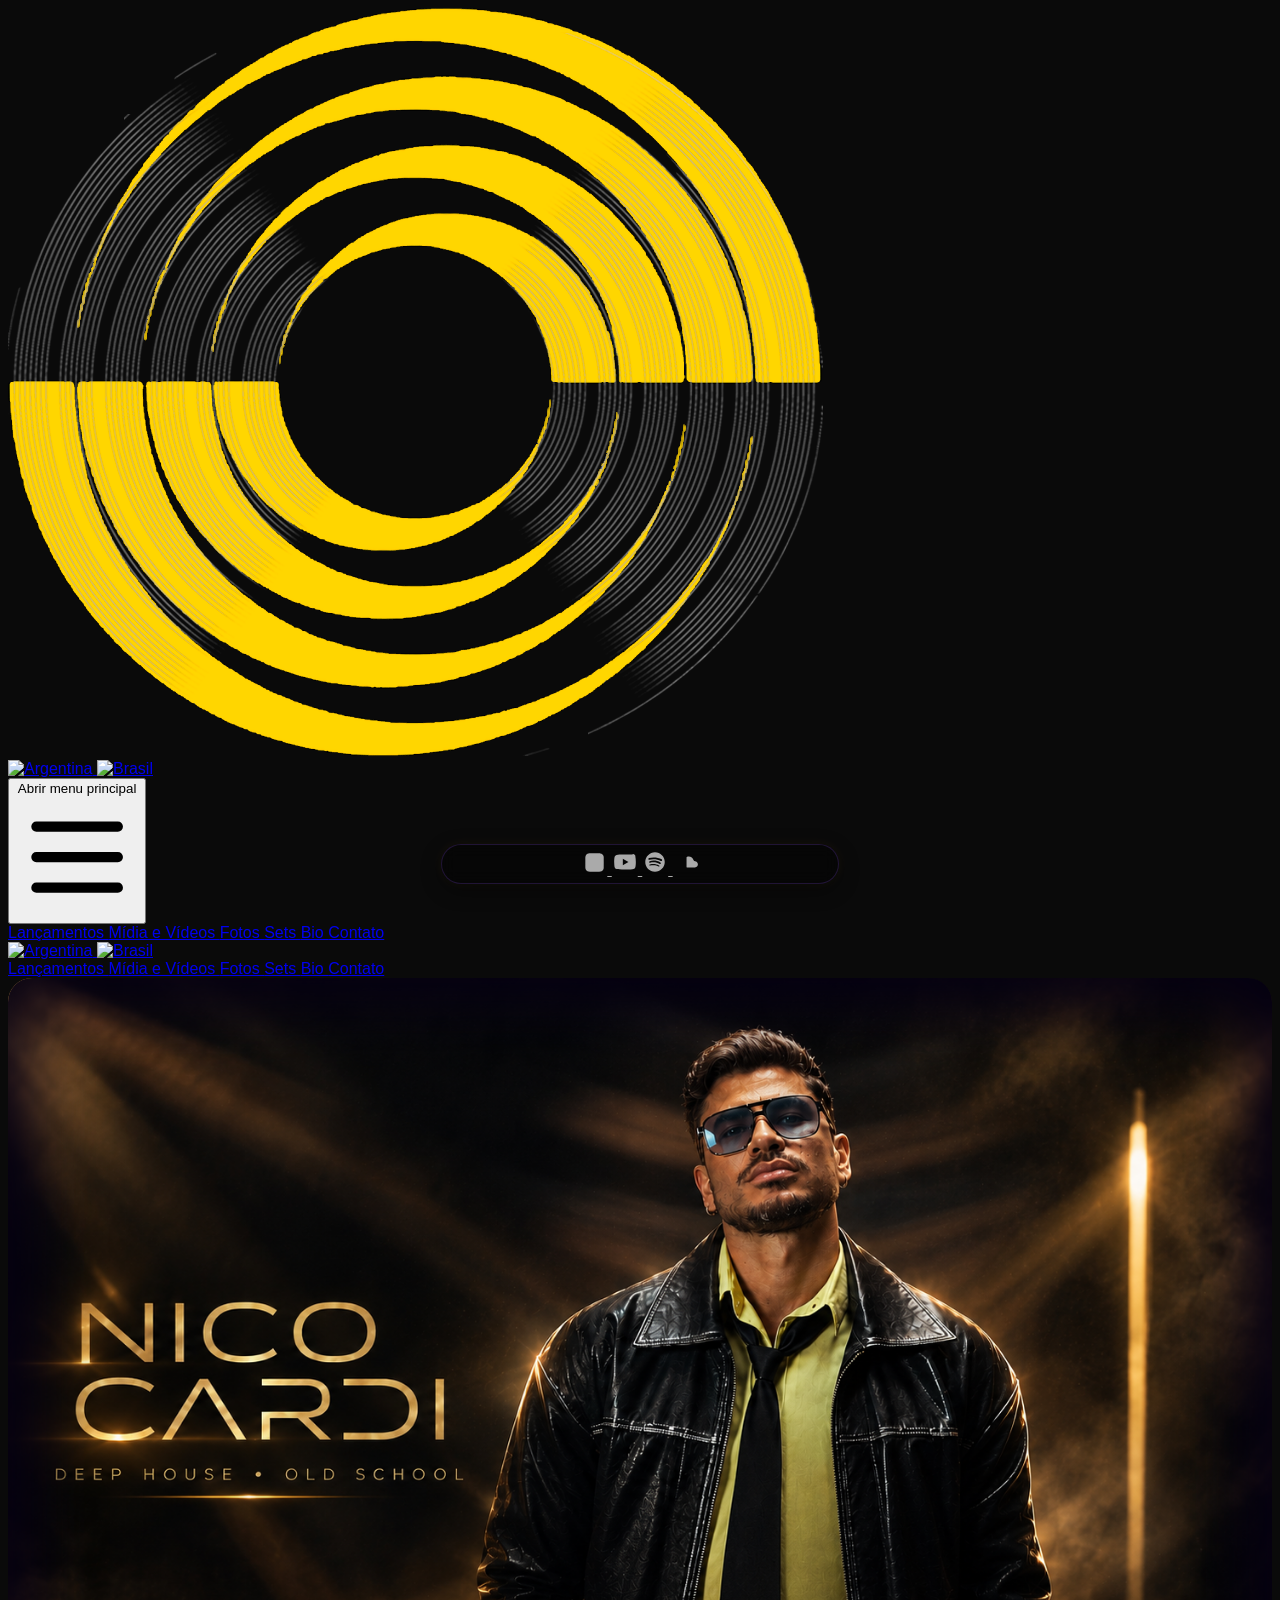
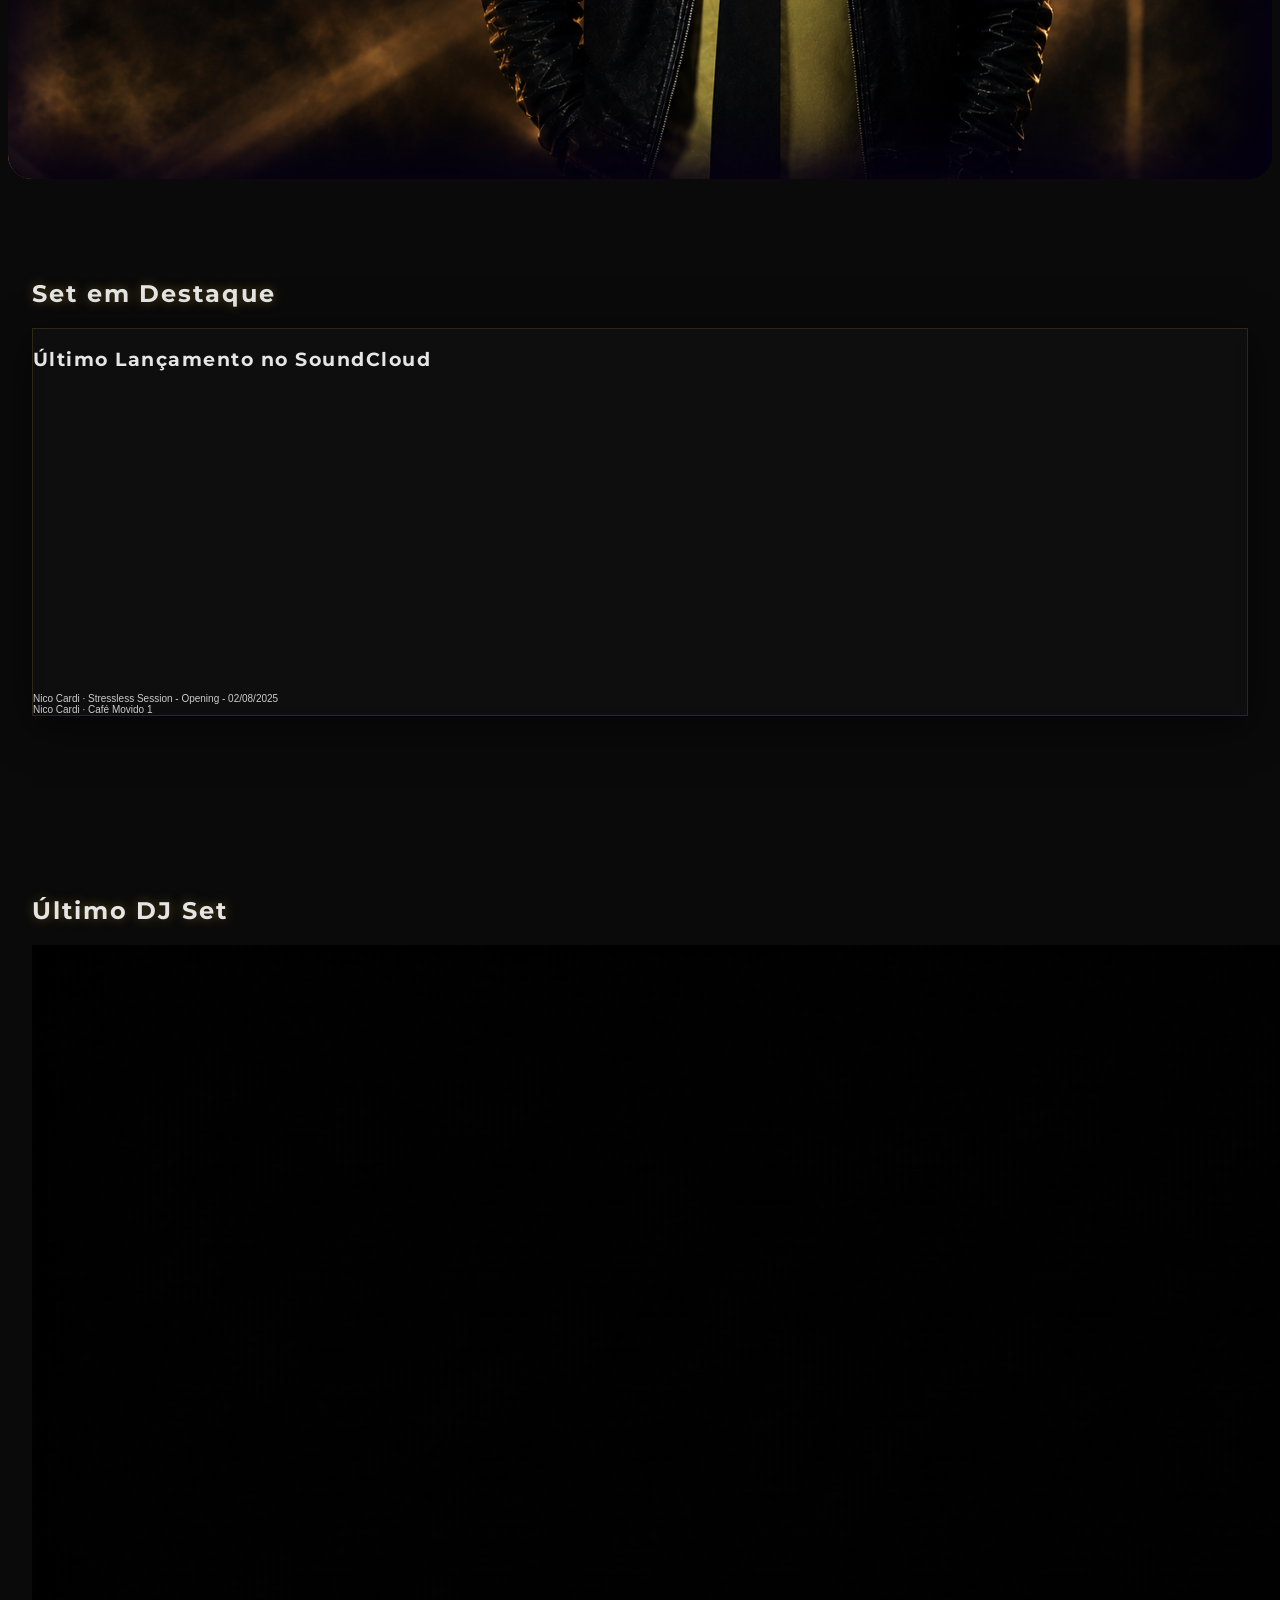
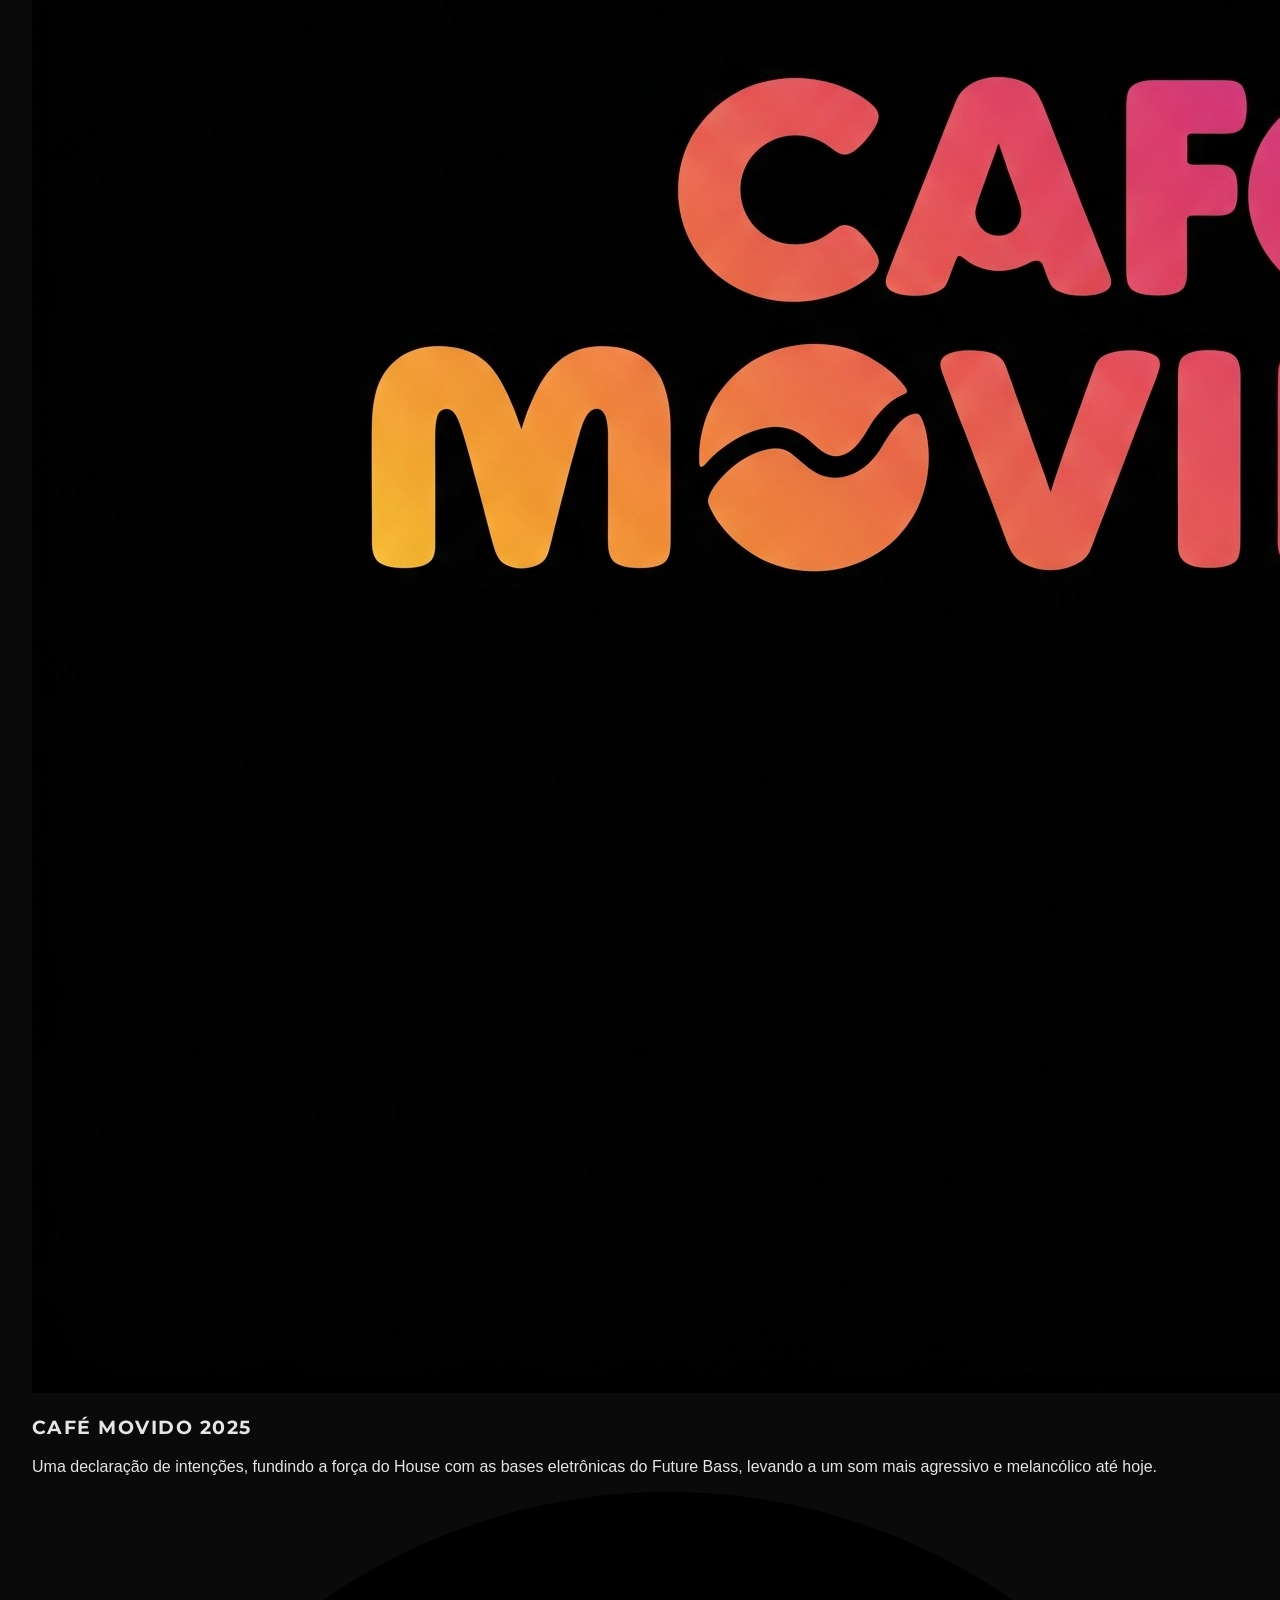
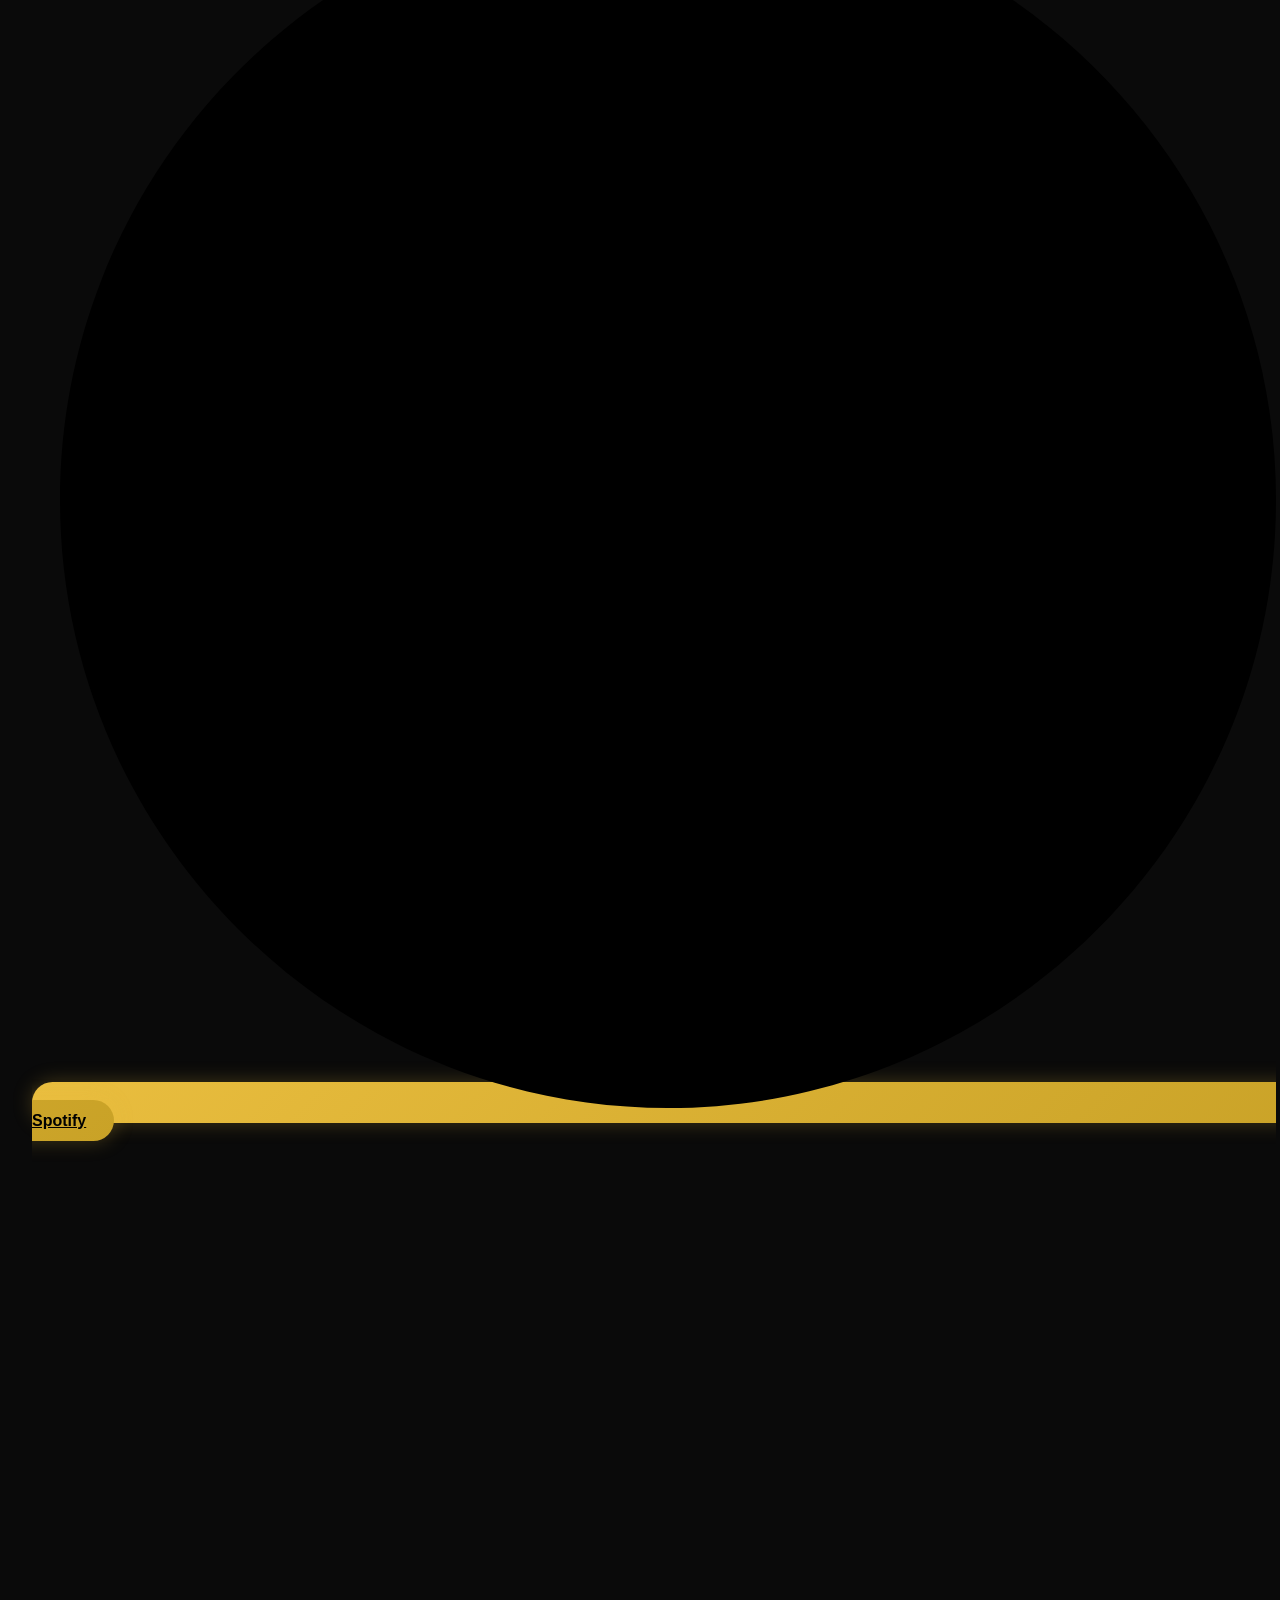
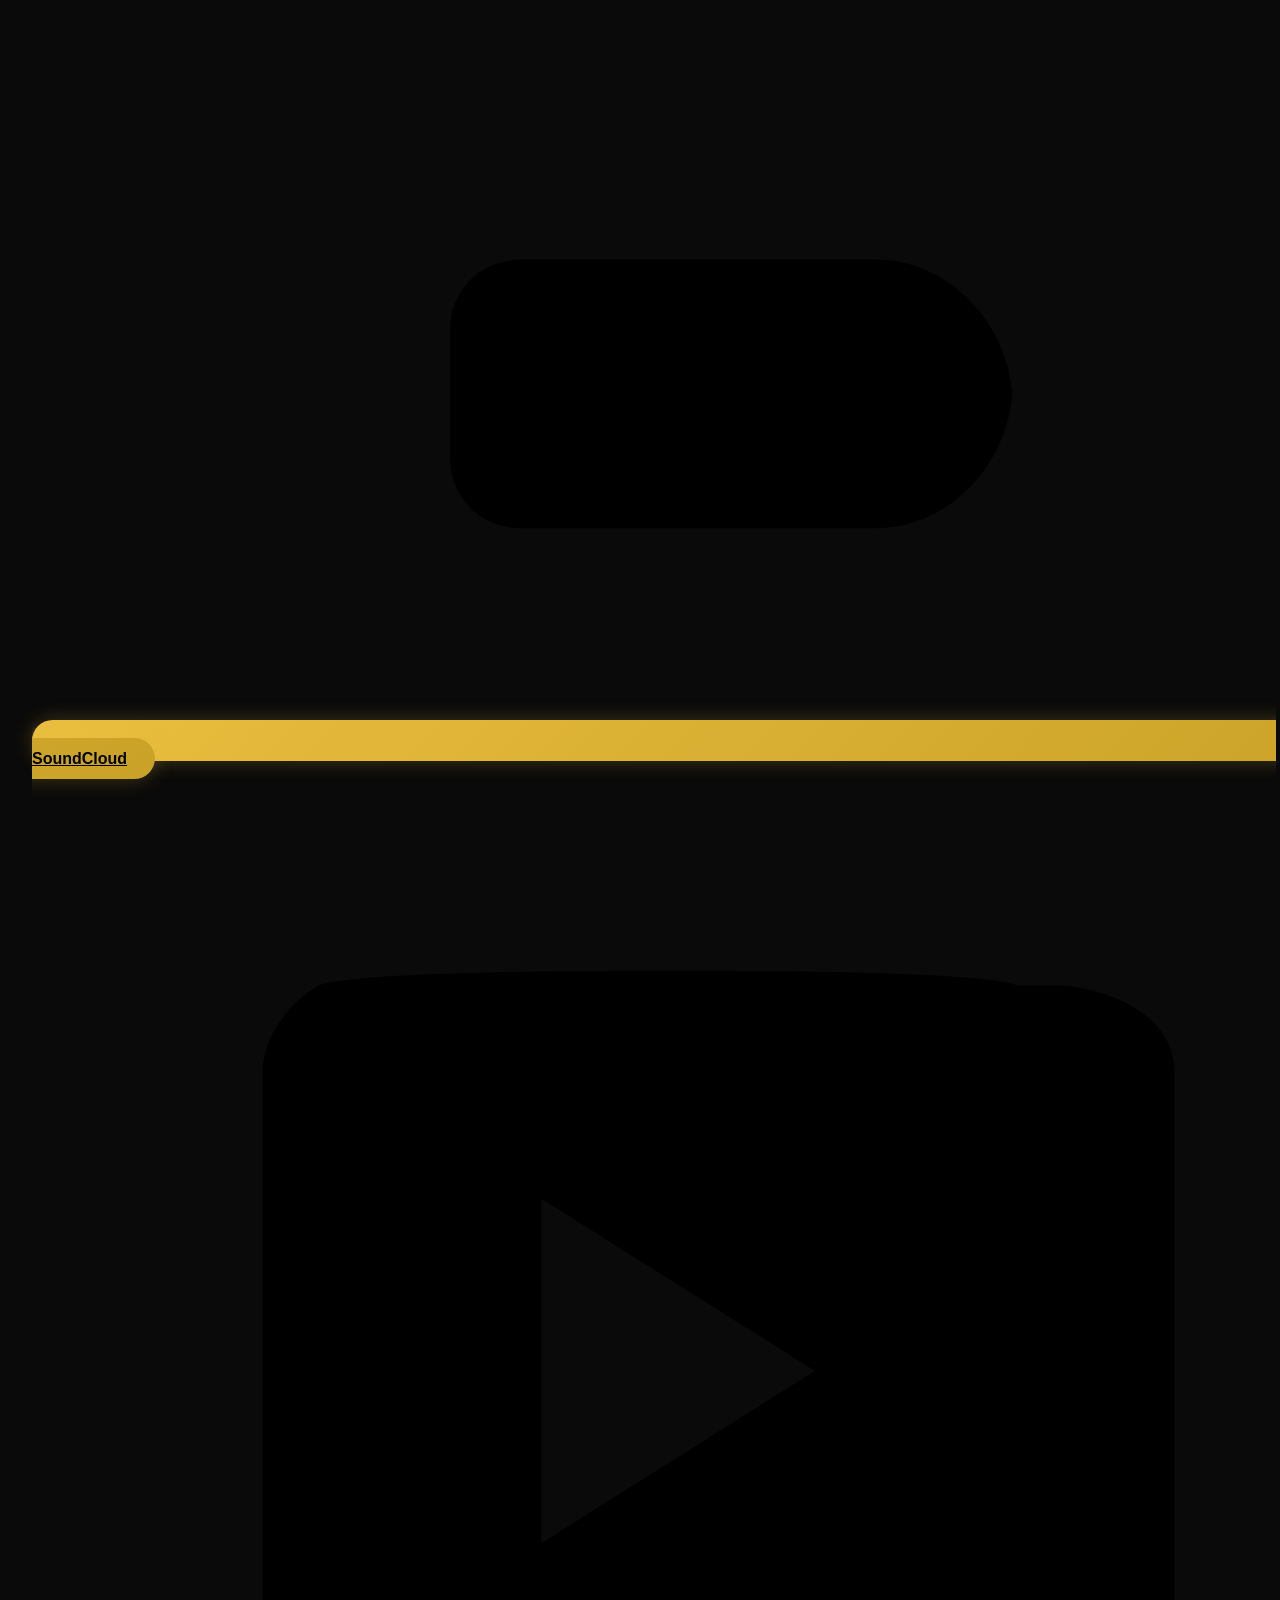
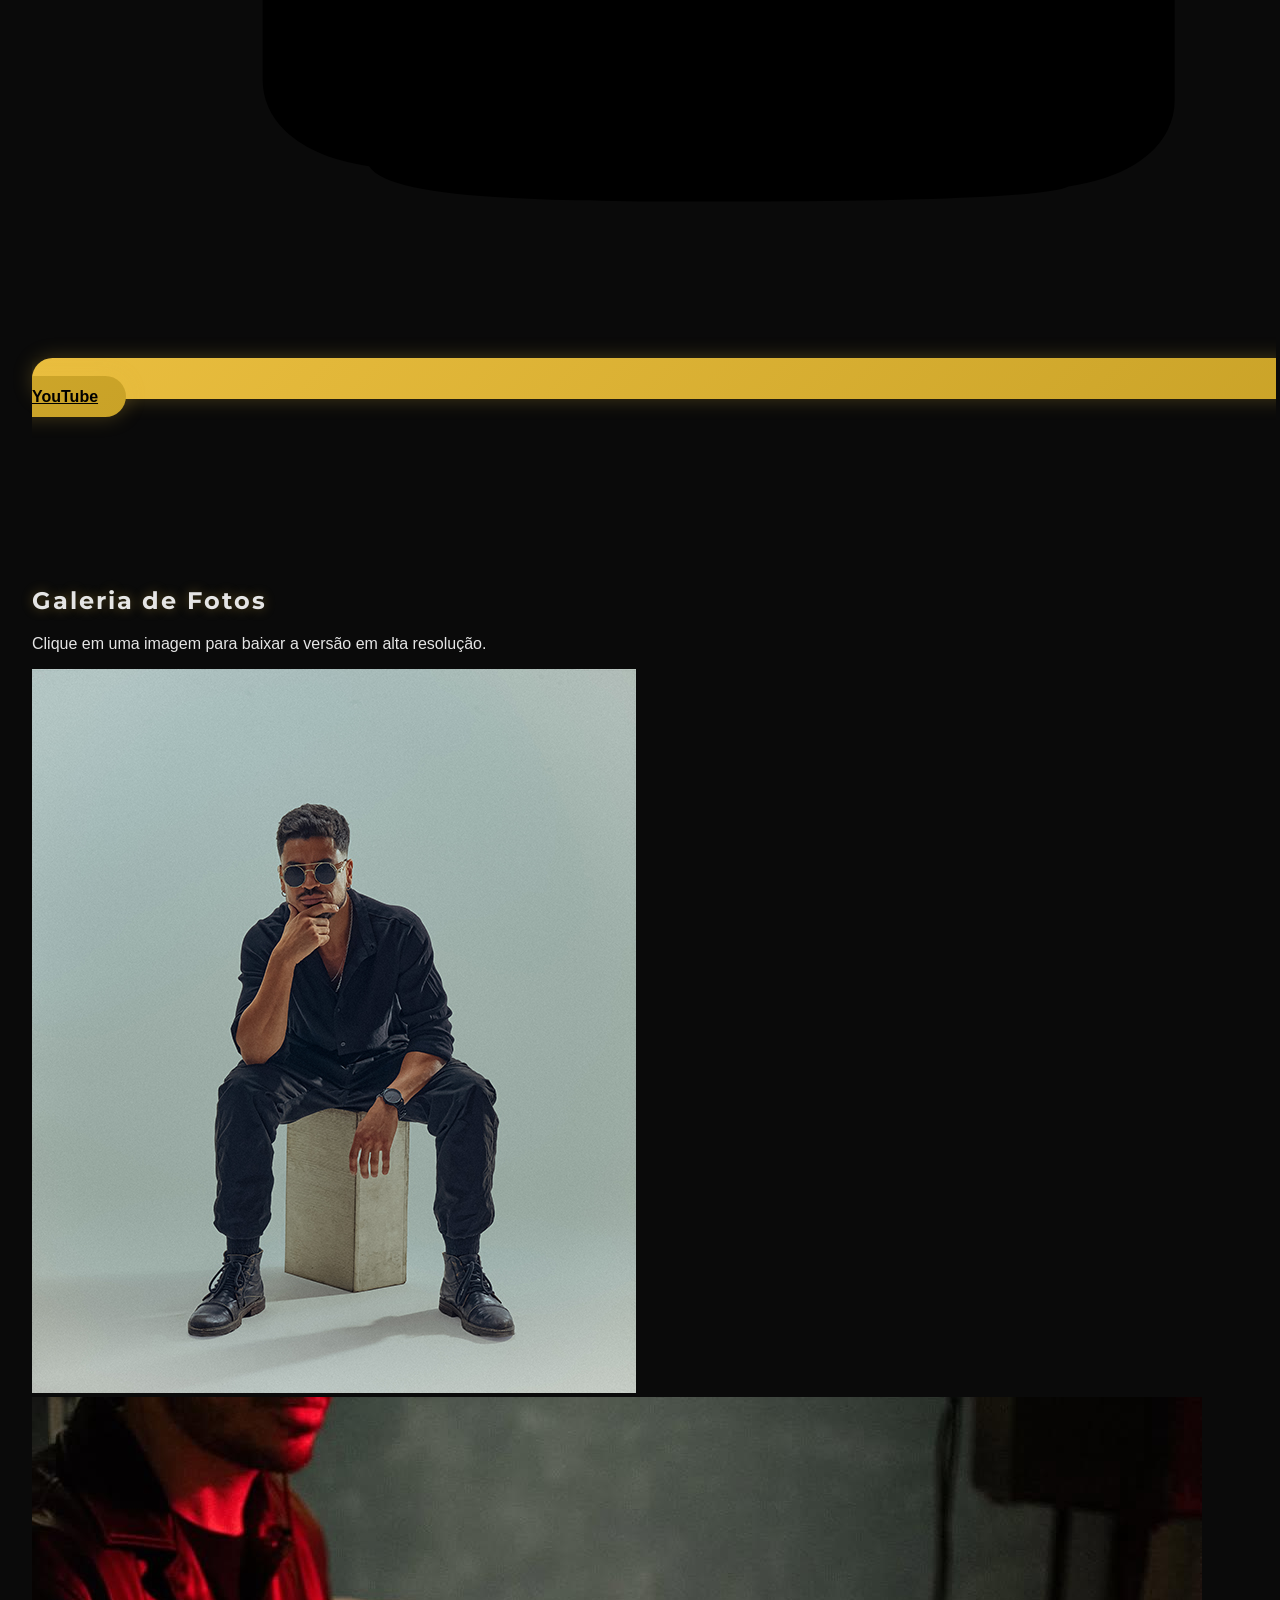
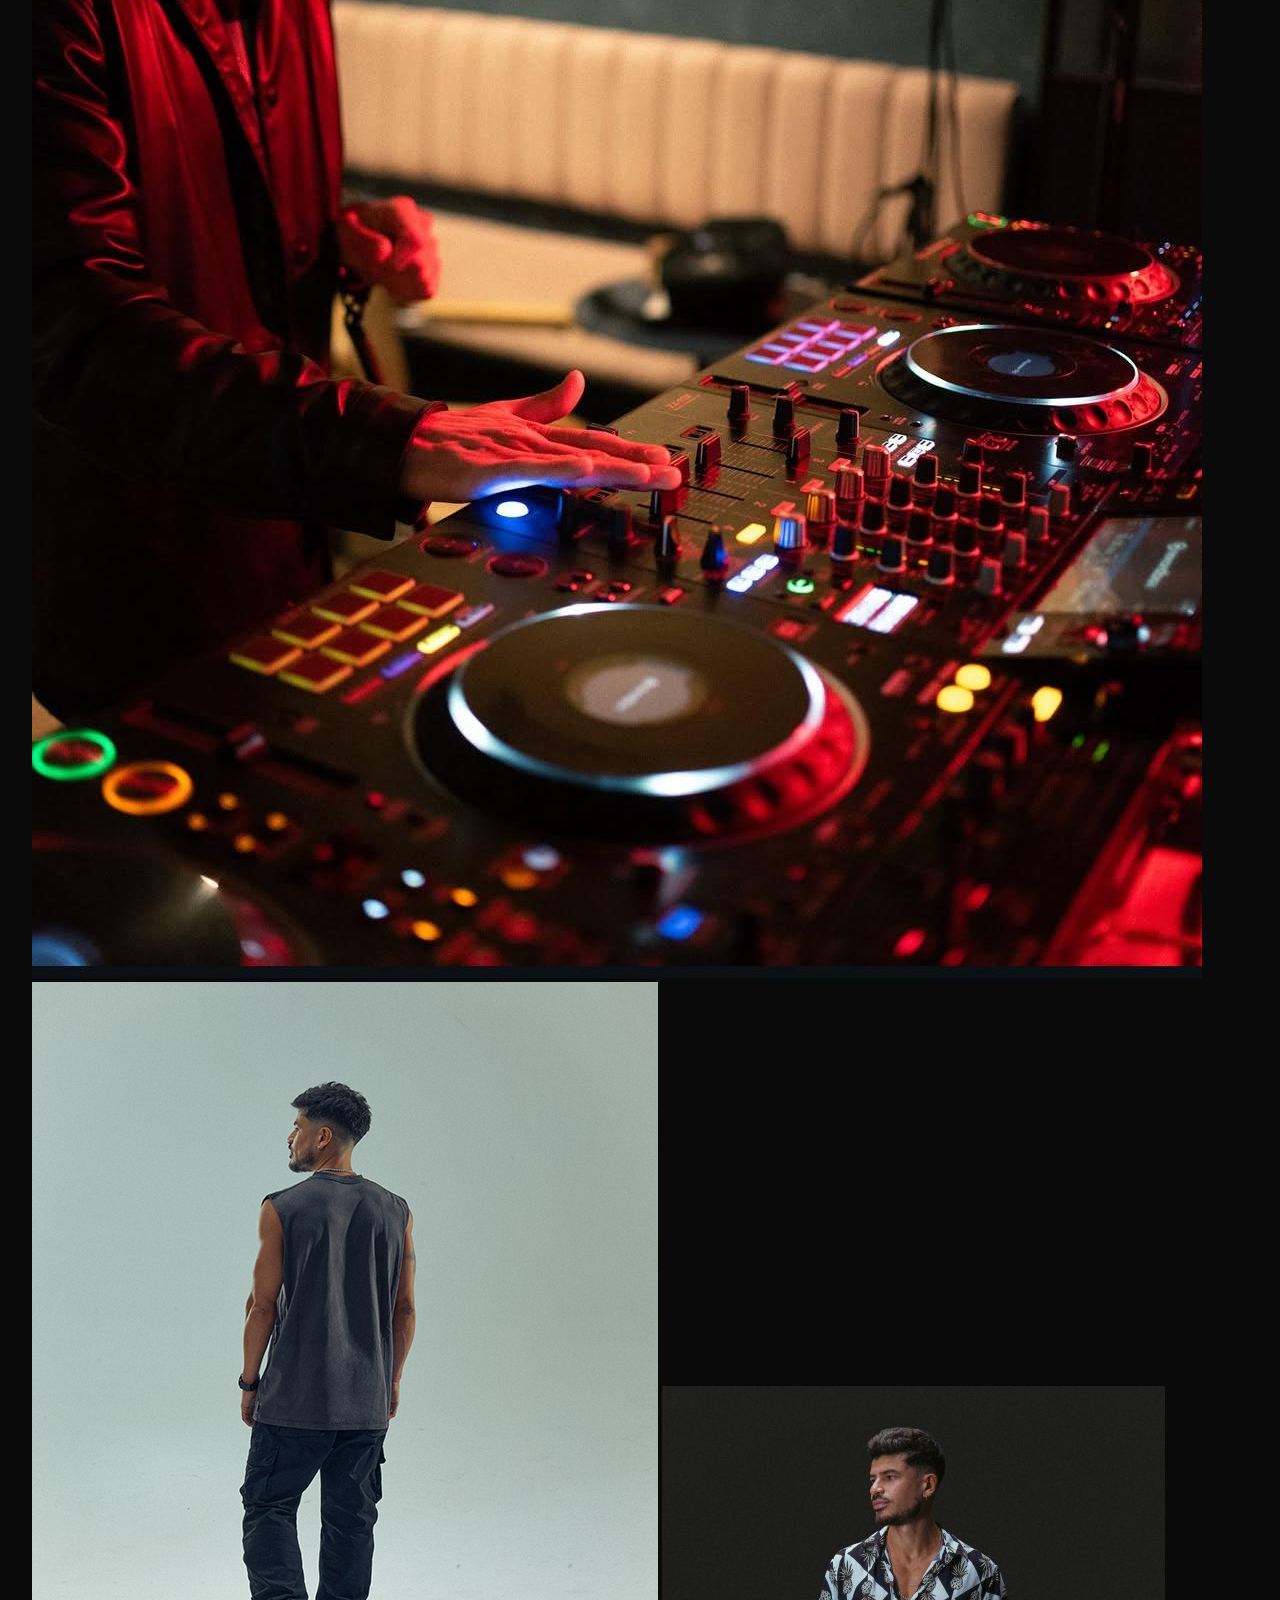
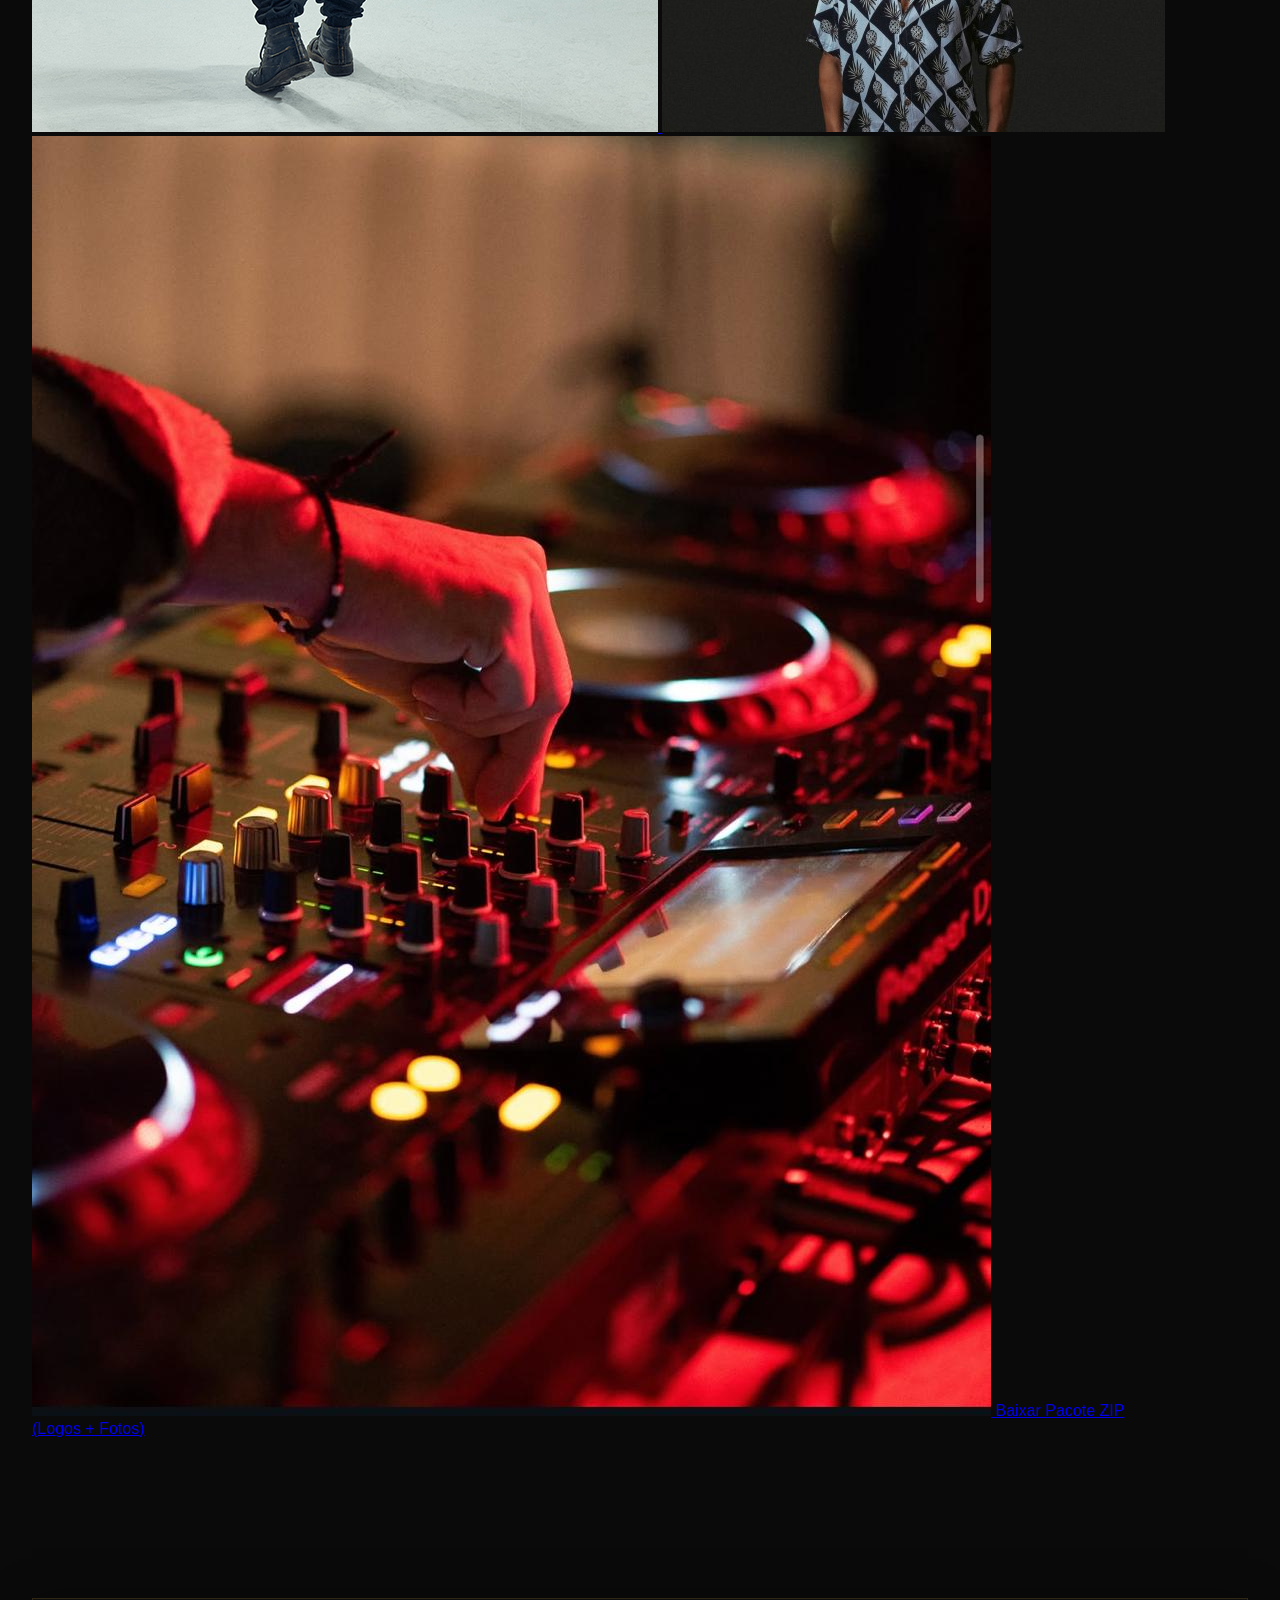
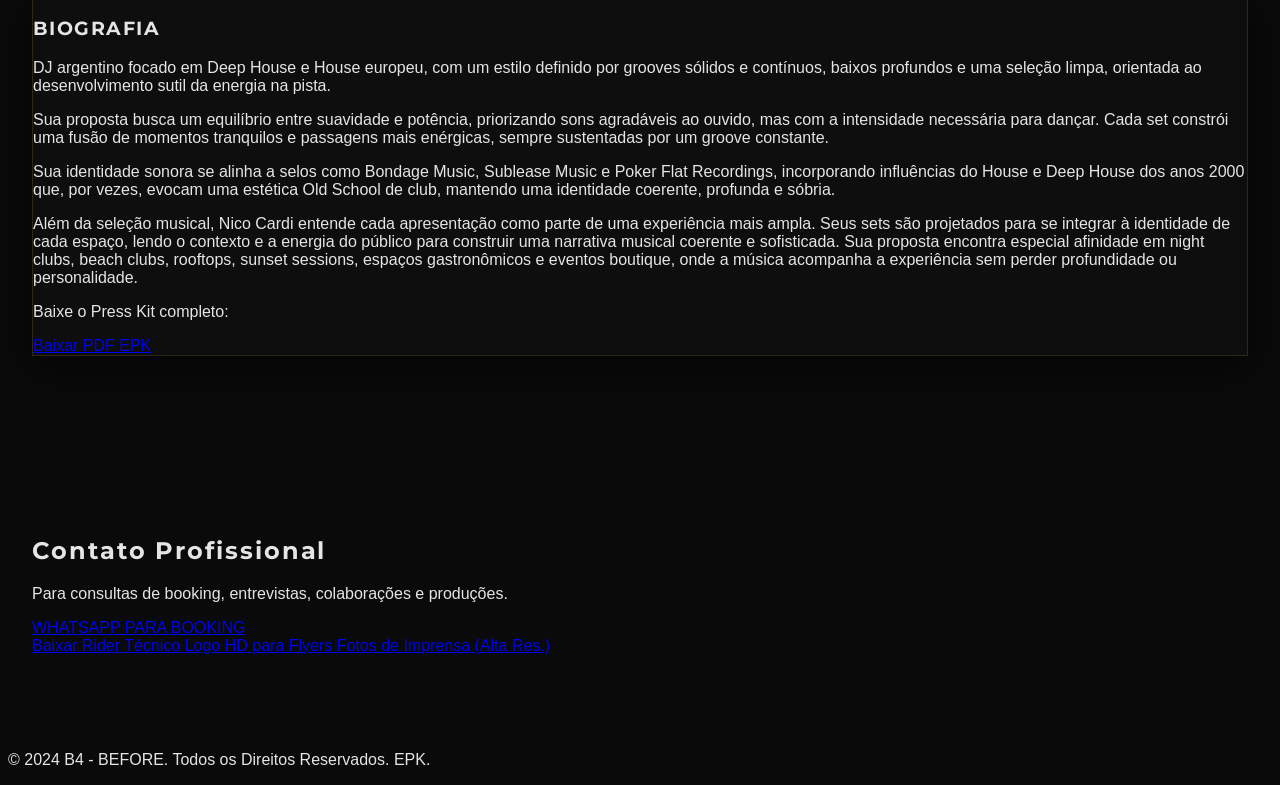
==== commit ee6e0bf5: "Update index_br.html" ====
--- a/index_br.html
+++ b/index_br.html
@@ -1,397 +1,1079 @@
 <!DOCTYPE html>
-<html lang="pt" class="scroll-smooth">
+<html lang="pt-BR" class="scroll-smooth">
+
 <head>
-	  <meta property="og:title" content="NICO CARDI - Press Kit Oficial" />
-	  <meta property="og:description" content="Conocé a DJ NICO CARDI, sus próximos eventos y su historia musical." />
-	  <meta property="og:image" content="https://b4-before-sessions-epk.github.io/Link-in-Bio/img/PortadaShareLin.png" />
-	  <meta property="og:url" content="https://b4-before-sessions-epk.github.io/Link-in-Bio" />
-	  <meta property="og:type" content="website" />
-	
-	  <meta charset="UTF-8">
-	  <meta name="viewport" content="width=device-width, initial-scale=1.0">
-    <title>NICO CARDI | KIT DE IMPRENSA OFICIAL (EPK)</title>
-	    <script src="https://cdn.tailwindcss.com"></script>
-      <style>
-        /* Estilos Base y Paleta */
-        @import url('https://fonts.googleapis.com/css2?family=Inter:wght@100..900&display=swap');
-        body {
-            font-family: 'Inter', sans-serif;
-            background-color: #201A31; /* Fondo: Violeta Oscuro Profundo */
-        }
-        .section-padding {
-            padding: 4rem 1rem;
-        }
-        @media (min-width: 640px) {
-            .section-padding {
-                padding: 6rem 2rem;
-            }
-        }
-        /* CLASES PARA EMBEDS RESPONSIVOS */
-        .aspect-ratio-16x9 {
-            position: relative;
-            width: 100%;
-            padding-bottom: 56.25%; /* 16:9 ratio */
-            height: 0;
-            overflow: hidden;
-            background-color: #1f2937;
-        }
-        .aspect-ratio-16x9 iframe {
-            position: absolute;
-            top: 0;
-            left: 0;
-            width: 100%;
-            height: 100%;
-        }
-        /* Efecto de 'brillo' para títulos destacados */
-        .gold-glow {
-            text-shadow: 0 0 8px rgba(234, 190, 63, 0.7);
-        }
-    </style>
-    
+    <meta charset="UTF-8">
+    <meta name="viewport" content="width=device-width, initial-scale=1.0">
+
+    <meta property="og:url" content="https://b4-before-sessions-epk.github.io/Link-in-Bio/index_br.html" />
+    <meta property="og:type" content="website" />
+    <meta property="og:title" content="NICO CARDI | OFFICIAL PRESS KIT (EPK)" />
+    <meta property="og:description" content="Biografia, mídia e produções recentes. Todas as informações essenciais, rider técnico e contato para contratação profissional." />
+    <meta property="og:image" content="https://b4-before-sessions-epk.github.io/Link-in-Bio/img/PortadaShareLink.png" />
+    <meta property="og:image:width" content="300" />
+    <meta property="og:image:height" content="300" />
+
+    <title>NICO CARDI | OFFICIAL PRESS KIT (EPK)</title>
+
+    <link href="https://fonts.googleapis.com/css2?family=Montserrat:wght@700&display=swap" rel="stylesheet">
+
+    <script src="https://cdn.tailwindcss.com"></script>
+
+    <!-- CSS personalizado -->
+    <link rel="stylesheet" href="style.css">
+
     <script>
-        // Funciones de Control de Menú Móvil
-        
-        // Función principal para abrir/cerrar el menú
+        // Controle do Menu Mobile
+
         function toggleMobileMenu() {
             const menu = document.getElementById('mobile-menu');
             const button = document.getElementById('menu-button');
 
             if (menu.classList.contains('hidden')) {
-                // Mostrar menú
+
+                // Mostrar menu
                 menu.classList.remove('hidden');
-                // Cambiar ícono a "X" (Close)
-                button.innerHTML = '<svg class="h-6 w-6" xmlns="http://www.w3.org/2000/svg" fill="none" viewBox="0 0 24 24" stroke="currentColor" aria-hidden="true"><path stroke-linecap="round" stroke-linejoin="round" stroke-width="2" d="M6 18L18 6M6 6l12 12" /></svg>';
+
+                // Alterar ícone para "X"
+                button.innerHTML = `
+                    <svg class="h-6 w-6"
+                        xmlns="http://www.w3.org/2000/svg"
+                        fill="none"
+                        viewBox="0 0 24 24"
+                        stroke="currentColor"
+                        aria-hidden="true">
+                        <path stroke-linecap="round"
+                            stroke-linejoin="round"
+                            stroke-width="2"
+                            d="M6 18L18 6M6 6l12 12" />
+                    </svg>`;
+                
+                button.setAttribute('aria-expanded', 'true');
+
             } else {
-                // Ocultar menú
+
+                // Ocultar menu
                 menu.classList.add('hidden');
-                // Cambiar ícono a "Menú" (Hamburger)
-                button.innerHTML = '<svg class="h-6 w-6" xmlns="http://www.w3.org/2000/svg" fill="none" viewBox="0 0 24 24" stroke="currentColor" aria-hidden="true"><path stroke-linecap="round" stroke-linejoin="round" stroke-width="2" d="M4 6h16M4 12h16M4 18h16" /></svg>';
+
+                // Alterar ícone para "Menu"
+                button.innerHTML = `
+                    <svg class="h-6 w-6"
+                        xmlns="http://www.w3.org/2000/svg"
+                        fill="none"
+                        viewBox="0 0 24 24"
+                        stroke="currentColor"
+                        aria-hidden="true">
+                        <path stroke-linecap="round"
+                            stroke-linejoin="round"
+                            stroke-width="2"
+                            d="M4 6h16M4 12h16M4 18h16" />
+                    </svg>`;
+
+                button.setAttribute('aria-expanded', 'false');
             }
         }
 
-        // Función para ocultar el menú después de hacer clic en un enlace (solo en móvil)
+        // Ocultar menu após clicar em um link
         function hideMobileMenu() {
+
             const menu = document.getElementById('mobile-menu');
             const button = document.getElementById('menu-button');
-            
-            // Solo ocultar si está visible
+
             if (!menu.classList.contains('hidden')) {
+
                 menu.classList.add('hidden');
-                // Cambiar ícono a "Menú" (Hamburger)
-                button.innerHTML = '<svg class="h-6 w-6" xmlns="http://www.w3.org/2000/svg" fill="none" viewBox="0 0 24 24" stroke="currentColor" aria-hidden="true"><path stroke-linecap="round" stroke-linejoin="round" stroke-width="2" d="M4 6h16M4 12h16M4 18h16" /></svg>';
+
+                button.innerHTML = `
+                    <svg class="h-6 w-6"
+                        xmlns="http://www.w3.org/2000/svg"
+                        fill="none"
+                        viewBox="0 0 24 24"
+                        stroke="currentColor"
+                        aria-hidden="true">
+                        <path stroke-linecap="round"
+                            stroke-linejoin="round"
+                            stroke-width="2"
+                            d="M4 6h16M4 12h16M4 18h16" />
+                    </svg>`;
+
+                button.setAttribute('aria-expanded', 'false');
             }
         }
     </script>
-    </head>
-<body class="bg-[#201A31] text-white min-h-screen">
-
-<nav class="sticky top-0 z-50 bg-[#201A31]/80 backdrop-blur-sm border-b border-[#C0C0C0]/50 transition duration-500 shadow-2xl shadow-silver-300">
-        <div class="max-w-6xl mx-auto px-4 sm:px-6 lg:px-8">
-            <div class="flex justify-between items-center h-16">
-                <div class="flex items-center">
-                    <a href="#top" class="flex-shrink-0">
-                        <img src="img/logo.png" alt="Logo B4" class="h-8 w-auto">
+
+</head>
+
+
+<body class="bg-[#000108] text-white min-h-screen">
+
+
+<!-- =========================================================
+     NAVBAR
+========================================================= -->
+
+<nav class="sticky top-0 z-50 bg-[#000108]/80 backdrop-blur-sm transition duration-500 shadow-2xl">
+
+    <div class="max-w-6xl mx-auto px-4 sm:px-6 lg:px-8">
+
+        <div class="flex justify-between items-center h-16">
+
+            <!-- LOGO -->
+            <div class="flex items-center">
+
+                <a href="#top" class="flex-shrink-0">
+
+                    <img
+                        src="img/logo.png"
+                        alt="Logo B4"
+                        class="h-8 w-auto">
+
+                </a>
+
+            </div>
+
+
+            <!-- CONTROLES -->
+            <div class="flex items-center space-x-4">
+
+
+                <!-- SELETOR DE IDIOMA DESKTOP -->
+
+                <div class="hidden md:flex space-x-2">
+
+                    <a
+                        href="index.html"
+                        class="p-1 rounded-full border-2 border-transparent hover:border-[#EABE3F] transition duration-200"
+                        aria-label="Mudar para Espanhol">
+
+                        <img
+                            src="https://flagcdn.com/w20/ar.png"
+                            srcset="https://flagcdn.com/w40/ar.png 2x"
+                            width="20"
+                            alt="Argentina"
+                            class="rounded-full shadow-md">
+
                     </a>
+
+
+                    <a
+                        href="index_br.html"
+                        class="p-1 rounded-full border-2 border-[#EABE3F] transition duration-200"
+                        aria-label="Mudar para Português">
+
+                        <img
+                            src="https://flagcdn.com/w20/br.png"
+                            srcset="https://flagcdn.com/w40/br.png 2x"
+                            width="20"
+                            alt="Brasil"
+                            class="rounded-full shadow-md">
+
+                    </a>
+
                 </div>
-				
-				<div class="flex items-center space-x-4">
-                
-                <div class="hidden md:flex space-x-2">
-                    <a href="index.html" class="p-1 rounded-full border-2 border-transparent hover:border-[#EABE3F] transition duration-200" aria-label="Mudar para Espanhol">
-                        <img src="https://flagcdn.com/w20/ar.png" srcset="https://flagcdn.com/w40/ar.png 2x" width="20" alt="Argentina" class="rounded-full shadow-md">
+
+
+                <!-- BOTÃO MENU MOBILE -->
+
+                <button
+                    id="menu-button"
+                    type="button"
+                    onclick="toggleMobileMenu()"
+                    class="md:hidden p-2 rounded-md text-[#EABE3F] hover:text-white hover:bg-gray-700/50 focus:outline-none focus:ring-2 focus:ring-inset focus:ring-[#EABE3F]"
+                    aria-controls="mobile-menu"
+                    aria-expanded="false">
+
+                    <span class="sr-only">
+                        Abrir menu principal
+                    </span>
+
+                    <svg
+                        class="h-6 w-6"
+                        xmlns="http://www.w3.org/2000/svg"
+                        fill="none"
+                        viewBox="0 0 24 24"
+                        stroke="currentColor"
+                        aria-hidden="true">
+
+                        <path
+                            stroke-linecap="round"
+                            stroke-linejoin="round"
+                            stroke-width="2"
+                            d="M4 6h16M4 12h16M4 18h16" />
+
+                    </svg>
+
+                </button>
+
+
+                <!-- MENU DESKTOP -->
+
+                <div class="hidden md:flex space-x-6 text-sm font-medium uppercase items-center">
+
+                    <a
+                        href="#release"
+                        class="text-white drop-shadow-lg hover:text-[#EABE3F] hover:scale-110 transition duration-200">
+
+                        Lançamentos
+
                     </a>
-                    <a href="index_br.html" class="p-1 rounded-full border-2 border-transparent hover:border-[#EABE3F] transition duration-200" aria-label="Mudar para Português">
-                        <img src="https://flagcdn.com/w20/br.png" srcset="https://flagcdn.com/w40/br.png 2x" width="20" alt="Brasil" class="rounded-full shadow-md">
+
+
+                    <a
+                        href="#media"
+                        class="text-white drop-shadow-lg hover:text-[#EABE3F] hover:scale-110 transition duration-200">
+
+                        Mídia e Vídeos
+
                     </a>
+
+
+                    <a
+                        href="#fotos"
+                        class="text-white drop-shadow-lg hover:text-[#EABE3F] hover:scale-110 transition duration-200">
+
+                        Fotos
+
+                    </a>
+
+
+                    <a
+                        href="#sets"
+                        class="text-white drop-shadow-lg hover:text-[#EABE3F] hover:scale-110 transition duration-200">
+
+                        Sets
+
+                    </a>
+
+
+                    <a
+                        href="#bio"
+                        class="text-white drop-shadow-lg hover:text-[#EABE3F] hover:scale-110 transition duration-200">
+
+                        Bio
+
+                    </a>
+
+
+                    <a
+                        href="#contact"
+                        class="bg-[#EABE3F] px-3 py-1 rounded-full text-black hover:bg-[#E5A65E] transition duration-300 transform shadow-lg hover:shadow-[#EABE3F]/50">
+
+                        Contato
+
+                    </a>
+
                 </div>
 
-                <button id="menu-button" type="button" onclick="toggleMobileMenu()" class="md:hidden p-2 rounded-md text-[#EABE3F] hover:text-white hover:bg-gray-700/50 focus:outline-none focus:ring-2 focus:ring-inset focus:ring-[#EABE3F]" aria-controls="mobile-menu" aria-expanded="false">
-                    <span class="sr-only">Abrir menu principal</span>
-                    <svg class="h-6 w-6" xmlns="http://www.w3.org/2000/svg" fill="none" viewBox="0 0 24 24" stroke="currentColor" aria-hidden="true">
-                        <path stroke-linecap="round" stroke-linejoin="round" stroke-width="2" d="M4 6h16M4 12h16M4 18h16" />
+            </div>
+
+        </div>
+
+
+        <!-- =====================================================
+             MENU MOBILE
+        ====================================================== -->
+
+        <div
+            class="md:hidden hidden"
+            id="mobile-menu">
+
+
+            <!-- IDIOMAS -->
+
+            <div class="w-full pt-3 mt-3 border-t border-gray-700">
+
+                <div class="flex justify-center items-center space-x-4">
+
+                    <a
+                        href="index.html"
+                        class="p-1 rounded-full border-2 border-transparent hover:border-[#EABE3F] transition duration-200"
+                        aria-label="Mudar para Espanhol">
+
+                        <img
+                            src="https://flagcdn.com/w20/ar.png"
+                            srcset="https://flagcdn.com/w40/ar.png 2x"
+                            width="24"
+                            alt="Argentina"
+                            class="rounded-full shadow-md">
+
+                    </a>
+
+
+                    <a
+                        href="index_br.html"
+                        class="p-1 rounded-full border-2 border-[#EABE3F] transition duration-200"
+                        aria-label="Mudar para Português">
+
+                        <img
+                            src="https://flagcdn.com/w20/br.png"
+                            srcset="https://flagcdn.com/w40/br.png 2x"
+                            width="24"
+                            alt="Brasil"
+                            class="rounded-full shadow-md">
+
+                    </a>
+
+                </div>
+
+            </div>
+
+
+            <!-- LINKS MOBILE -->
+
+            <div class="px-2 pt-2 pb-3 space-y-1 sm:px-3 flex flex-col items-start bg-[#000108]">
+
+
+                <a
+                    href="#release"
+                    onclick="hideMobileMenu()"
+                    class="text-gray-300 hover:bg-gray-700 hover:text-[#EABE3F] block px-3 py-2 rounded-md text-base font-medium w-full text-left">
+
+                    Lançamentos
+
+                </a>
+
+
+                <a
+                    href="#media"
+                    onclick="hideMobileMenu()"
+                    class="text-gray-300 hover:bg-gray-700 hover:text-[#EABE3F] block px-3 py-2 rounded-md text-base font-medium w-full text-left">
+
+                    Mídia e Vídeos
+
+                </a>
+
+
+                <a
+                    href="#fotos"
+                    onclick="hideMobileMenu()"
+                    class="text-gray-300 hover:bg-gray-700 hover:text-[#EABE3F] block px-3 py-2 rounded-md text-base font-medium w-full text-left">
+
+                    Fotos
+
+                </a>
+
+
+                <a
+                    href="#sets"
+                    onclick="hideMobileMenu()"
+                    class="text-gray-300 hover:bg-gray-700 hover:text-[#EABE3F] block px-3 py-2 rounded-md text-base font-medium w-full text-left">
+
+                    Sets
+
+                </a>
+
+
+                <a
+                    href="#bio"
+                    onclick="hideMobileMenu()"
+                    class="text-gray-300 hover:bg-gray-700 hover:text-[#EABE3F] block px-3 py-2 rounded-md text-base font-medium w-full text-left">
+
+                    Bio
+
+                </a>
+
+
+                <a
+                    href="#contact"
+                    onclick="hideMobileMenu()"
+                    class="bg-[#EABE3F] text-black hover:bg-[#E5A65E] block px-3 py-2 rounded-md text-base font-bold w-full text-left mt-2">
+
+                    Contato
+
+                </a>
+
+            </div>
+
+        </div>
+
+    </div>
+
+</nav>
+
+
+
+<!-- =========================================================
+     HERO
+========================================================= -->
+
+<div id="top" class="max-w-6xl mx-auto">
+
+    <header
+        class="hero-header section-padding text-center bg-transparent flex flex-col justify-end">
+
+
+        <!-- =====================================================
+             SOCIAL OVERLAY
+        ====================================================== -->
+
+        <div class="social-overlay">
+
+            <div class="social-container">
+
+
+                <section
+                    id="social"
+                    class="py-0 bg-transparent">
+
+
+                    <div class="max-w-xl mx-auto flex flex-wrap justify-center items-center gap-4 px-4">
+
+
+                        <!-- INSTAGRAM -->
+
+                        <a
+                            href="https://www.instagram.com/nico.cardi/"
+                            target="_blank"
+                            rel="noopener noreferrer"
+                            class="text-gray-400 hover:text-[#f56040] transition duration-200 p-3 rounded-full hover:bg-white/10"
+                            aria-label="Instagram">
+
+                            <svg
+                                width="40"
+                                height="40"
+                                viewBox="0 0 24 24"
+                                fill="currentColor"
+                                xmlns="http://www.w3.org/2000/svg"
+                                aria-label="Instagram"
+                                role="img">
+
+                                <path
+                                    fill-rule="evenodd"
+                                    clip-rule="evenodd"
+                                    d="M7.71344 4.02039C7.91512 4.00366 8.95265 4 12.5002 4H15.266C17.2591 4.00346 17.3725 4.01989 17.7512 4.07472L17.7731 4.0779C18.5924 4.19606 19.2799 4.52282 19.8421 5.05975C20.1571 5.36286 20.374 5.6593 20.5694 6.05625C20.8076 6.54116 20.9246 6.99994 20.9782 7.68222C20.9897 7.82861 20.9949 10.1583 20.9949 12.4895C20.9949 14.8204 20.99 17.1544 20.9785 17.3008C20.9256 17.9722 20.8086 18.4349 20.5779 18.9107C20.1192 19.857 19.2761 20.5471 18.2579 20.8098C17.8887 20.9052 17.5547 20.9501 16.9796 20.9771C16.7744 20.9876 14.6282 20.9902 12.4821 20.9902C10.3359 20.9902 8.19104 20.9837 7.9806 20.9745C7.48393 20.951 7.09704 20.9013 6.74675 20.8111C5.73509 20.5497 4.87636 19.8491 4.42674 18.9159C4.19147 18.4284 4.08037 17.9827 4.02155 17.2742C4.00456 17.073 4.00064 16.0365 4.00064 12.4918C4.00064 12.0575 4.00047 11.6633 4.00031 11.3051C4.00004 10.6782 3.99981 10.1611 4.00064 9.73062C4.00398 7.73524 4.02021 7.62328 4.07541 7.24248C4.07635 7.23596 4.07731 7.22935 4.07828 7.22266C4.19657 6.40418 4.52333 5.71563 5.06249 5.15595C5.35853 4.84906 5.6585 4.63013 6.03885 4.44126C6.53239 4.19553 6.98542 4.08091 7.71344 4.02039Z" />
+
+                            </svg>
+
+                        </a>
+
+
+                        <!-- YOUTUBE -->
+
+                        <a
+                            href="https://www.youtube.com/@nicocardimusic"
+                            target="_blank"
+                            rel="noopener noreferrer"
+                            class="text-gray-400 hover:text-[#ff0000] transition duration-200 p-3 rounded-full hover:bg-white/10"
+                            aria-label="YouTube">
+
+                            <svg
+                                xmlns="http://www.w3.org/2000/svg"
+                                fill="currentColor"
+                                width="40"
+                                height="40"
+                                viewBox="0 0 24 24"
+                                class="w-8 h-8">
+
+                                <path d="m10 15 5.19-3L10 9v6Zm11.56-7.83c.13.47.22 1.1.28 1.9.07.8.1 1.49.1 2.09L22 12c0 2.19-.16 3.8-.44 4.83-.25.9-.83 1.48-1.73 1.73-.47.13-1.33.22-2.65.28-1.3.07-2.49.1-3.59.1L12 19c-4.19 0-6.8-.16-7.83-.44a2.34 2.34 0 0 1-1.73-1.73c-.13-.47-.22-1.1-.28-1.9-.07-.8-.1-1.49-.1-2.09L2 12c0-2.19.16-3.8.44-4.83.25-.9.83-1.48 1.73-1.73a14.1 14.1 0 0 1 2.65-.28c1.3-.07 2.49-.1 3.59-.1L12 5c4.19 0 6.8.16 7.83-.44.9.25 1.48.83 1.73 1.73Z" />
+
+                            </svg>
+
+                        </a>
+
+
+                        <!-- SPOTIFY -->
+
+                        <a
+                            href="https://open.spotify.com/user/gsacbtf6m72ywswogh8g2sq2m"
+                            target="_blank"
+                            rel="noopener noreferrer"
+                            class="text-gray-400 hover:text-[#1ed760] transition duration-200 p-3 rounded-full hover:bg-white/10"
+                            aria-label="Spotify">
+
+                            <svg
+                                width="40"
+                                height="40"
+                                viewBox="0 0 40 40"
+                                fill="currentColor"
+                                xmlns="http://www.w3.org/2000/svg"
+                                class="w-8 h-8">
+
+                                <path d="M20 5C11.8 5 5 11.8 5 20c0 8.3 6.8 15 15 15 8.3 0 15-6.8 15-15C35 11.8 28.4 5 20 5Zm6.9 21.6c-.3.5-.9.7-1.4.3-3.4-2.1-8-2.6-13.1-1.4-.5.1-1-.2-1.1-.6-.2-.5.2-1 .6-1.1 5.6-1.3 10.5-.7 14.3 1.6.5.3.7.8.7 1.2Zm1.9-4.1c-.4.5-1 .8-1.7.4-3.9-2.4-9.9-3.1-14.5-1.7-.7.2-1.4-.2-1.6-.9-.2-.7.2-1.4.9-1.6 5.3-1.6 11.9-.8 16.4 2 .6.4.8 1.1.5 1.8Zm.1-4.1c-4.9-2.9-12.9-3.1-17.4-1.8-.7.2-1.5-.3-1.7-1-.2-.8.3-1.5 1-1.7 5.2-1.6 14-1.3 19.5 2 .7.4.9 1.3.5 2-.4.7-1.3.9-1.9.5Z" />
+
+                            </svg>
+
+                        </a>
+
+
+                        <!-- SOUNDCLOUD -->
+
+                        <a
+                            href="https://soundcloud.com/nicocardi"
+                            target="_blank"
+                            rel="noopener noreferrer"
+                            class="text-gray-400 hover:text-[#ff8800] transition duration-200 p-3 rounded-full hover:bg-white/10"
+                            aria-label="SoundCloud">
+
+                            <svg
+                                width="40"
+                                height="40"
+                                viewBox="0 0 40 40"
+                                fill="currentColor"
+                                xmlns="http://www.w3.org/2000/svg"
+                                class="w-8 h-8">
+
+                                <path d="M33.8238 18.8917C32.9435 18.8917 31.9983 18.3401 31.7452 17.4969C30.7306 14.1179 27.7175 11.6667 24.1541 11.6667C23.1367 11.6667 22.145 11.8763 21.2692 12.2308C20.9289 12.3687 20.8382 12.5106 20.8351 12.7859V27.7675C20.8386 28.0564 21.0527 28.297 21.3221 28.3255C21.3335 28.3267 33.743 28.3333 33.8235 28.3333C36.314 28.3333 38.3334 26.2198 38.3334 23.6127C38.3334 21.0056 36.3144 18.8917 33.8238 18.8917Z" />
+
+                            </svg>
+
+                        </a>
+
+                    </div>
+
+                </section>
+
+            </div>
+
+        </div>
+
+    </header>
+
+
+
+<!-- =========================================================
+     SET DESTACADO
+========================================================= -->
+
+<section
+    id="sets"
+    class="section-padding text-center bg-[#000108]">
+
+
+    <h2 class="text-4xl font-bold mb-10 text-center uppercase tracking-widest text-[#EABE3F] gold-glow">
+
+        Set em Destaque
+
+    </h2>
+
+
+    <div class="max-w-4xl mx-auto space-y-12">
+
+
+        <div class="card rounded-xl overflow-hidden">
+
+
+            <h3 class="text-2xl font-semibold mb-0 p-4 text-white text-center bg-gray-900 border-b border-purple-900/50">
+
+                Último Lançamento no SoundCloud
+
+            </h3>
+
+
+            <div class="p-4 flex justify-center">
+
+                <div class="w-full max-w-xl">
+
+
+                    <iframe
+                        width="100%"
+                        height="300"
+                        scrolling="no"
+                        frameborder="no"
+                        allow="autoplay"
+                        src="https://w.soundcloud.com/player/?url=https%3A//api.soundcloud.com/tracks/soundcloud%253Atracks%253A2300218250&color=%235a4b9b&auto_play=false&hide_related=false&show_comments=true&show_user=true&show_reposts=false&show_teaser=true&visual=true">
+                    </iframe>
+
+
+                    <div
+                        style="font-size:10px;color:#cccccc;line-break:anywhere;word-break:normal;overflow:hidden;white-space:nowrap;text-overflow:ellipsis;font-family:Interstate,Lucida Grande,Lucida Sans Unicode,Lucida Sans,Garuda,Verdana,Tahoma,sans-serif;font-weight:100;">
+
+                        <a
+                            href="https://soundcloud.com/nicocardi"
+                            title="Nico Cardi"
+                            target="_blank"
+                            style="color:#cccccc;text-decoration:none;">
+
+                            Nico Cardi
+
+                        </a>
+
+                        ·
+
+                        <a
+                            href="https://soundcloud.com/nicocardi/ss-opening"
+                            title="Stressless Session - Opening - 02/08/2025"
+                            target="_blank"
+                            style="color:#cccccc;text-decoration:none;">
+
+                            Stressless Session - Opening - 02/08/2025
+
+                        </a>
+
+                    </div>
+
+
+                    <div
+                        style="font-size:10px;color:#cccccc;line-break:anywhere;word-break:normal;overflow:hidden;white-space:nowrap;text-overflow:ellipsis;font-family:Interstate,Lucida Grande,Lucida Sans Unicode,Lucida Sans,Garuda,Verdana,Tahoma,sans-serif;font-weight:100;">
+
+                        <a
+                            href="https://soundcloud.com/nicocardi"
+                            title="Nico Cardi"
+                            target="_blank"
+                            style="color:#cccccc;text-decoration:none;">
+
+                            Nico Cardi
+
+                        </a>
+
+                        ·
+
+                        <a
+                            href="https://soundcloud.com/nicocardi/cafe-movido-1"
+                            title="Café Movido 1"
+                            target="_blank"
+                            style="color:#cccccc;text-decoration:none;">
+
+                            Café Movido 1
+
+                        </a>
+
+                    </div>
+
+                </div>
+
+            </div>
+
+        </div>
+
+    </div>
+
+</section>
+
+
+
+<!-- =========================================================
+     ÚLTIMO DJ SET
+========================================================= -->
+
+<section
+    id="release"
+    class="section-padding text-center bg-[#000108] border-t border-[#D4AF37]">
+
+
+    <h2 class="text-4xl font-bold mb-10 uppercase tracking-widest text-[#EABE3F] gold-glow">
+
+        Último DJ Set
+
+    </h2>
+
+
+    <div class="max-w-4xl mx-auto flex flex-col items-center md:flex-row md:items-start md:gap-12">
+
+
+        <div
+            class="w-64 h-64 md:w-72 md:h-72 mb-6 md:mb-0 rounded-lg overflow-hidden transform hover:scale-[1.02] transition duration-500 shadow-2xl shadow-purple-900 flex-shrink-0">
+
+            <a
+                href="https://soundcloud.com/nicocardi/cafe-movido-1"
+                target="_blank"
+                rel="noopener noreferrer">
+
+                <img
+                    src="img/DSC_3826.jpg"
+                    alt="Capa do último DJ Set"
+                    class="w-full h-full object-cover">
+
+            </a>
+
+        </div>
+
+
+        <div class="text-center md:text-left">
+
+
+            <h3 class="text-3xl font-extrabold text-white mb-2">
+
+                CAFÉ MOVIDO 2025
+
+            </h3>
+
+
+            <p class="text-white drop-shadow-lg mb-6 px-4 md:px-0 max-w-lg mx-auto md:mx-0">
+
+                Uma declaração de intenções, fundindo a força do House com as bases eletrônicas do Future Bass,
+                levando a um som mais agressivo e melancólico até hoje.
+
+            </p>
+
+
+            <div
+                class="mt-6 flex flex-col space-y-4 md:flex-row md:space-x-6 md:space-y-0 justify-center md:justify-start">
+
+
+                <!-- SPOTIFY -->
+
+                <a
+                    href="https://open.spotify.com/playlist/3JgTCZaGsAe71kslJh1kqX?si=4335fcb602ce4a80"
+                    target="_blank"
+                    rel="noopener noreferrer"
+                    class="flex items-center justify-center p-3 btn-gold hover:bg-green-600 text-white rounded-xl font-semibold transition duration-300 shadow-md hover:shadow-green-500/50 min-w-[150px]">
+
+                    <svg
+                        class="w-6 h-6 mr-2"
+                        fill="currentColor"
+                        viewBox="0 0 24 24">
+
+                        <path d="M12 0c-6.6 0-12 5.4-12 12s5.4 12 12 12 12-5.4 12-12-5.4-12-12-12zm6.2 17.5c-.3.5-.9.7-1.4.4-2.1-1.3-4.9-2.2-8.3-2.3-.5 0-.9.2-1.1.7-.2.5 0 1.1.5 1.3 3.9.3 7.2 1.4 9.6 3.1.5.3 1.1.1 1.4-.4.2-.5 0-1.1-.4-1.3zM20.2 14.1c-.2.5-.8.7-1.3.5-2.5-1.5-6.1-1.9-9.9-1.2-.5.1-1 .4-1.1.9-.1.5.1 1 .6 1.1 4.2-.7 8.2-.3 11 1.4.5.3 1.1.1 1.3-.4.2-.6 0-1.2-.5-1.4zM22 9.4c-.1.5-.7.8-1.2.6-2.6-1.4-7.8-1.9-13.2-1.2-.6.1-1.1.5-1.2 1-.1.5.2 1 .7 1.1 5.7-.7 11.2-.2 14.2 1.5.5.3 1.1-.4.4-1.4z"/>
+
                     </svg>
-                </button>
-
-                <div class="hidden md:flex space-x-6 text-sm font-medium uppercase items-center">
-                    <a href="#release" class="text-gray-400 hover:text-[#EABE3F] transition">Lançamentos</a>
-                    <a href="#media" class="text-gray-400 hover:text-[#EABE3F] transition">Mídia e Vídeos</a>
-                    <a href="#fotos" class="text-gray-400 hover:text-[#EABE3F] transition">Fotos</a>
-                    <a href="#sets" class="text-gray-400 hover:text-[#EABE3F] transition">Sets</a>
-                    <a href="#bio" class="text-gray-400 hover:text-[#EABE3F] transition">Bio</a>
-                    <a href="#contact" class="bg-[#EABE3F] px-3 py-1 rounded-full text-black hover:bg-[#E5A65E] transition duration-300 transform shadow-lg hover:shadow-[#EABE3F]/50">Contato</a>
+
+                    Spotify
+
+                </a>
+
+
+                <!-- SOUNDCLOUD -->
+
+                <a
+                    href="https://soundcloud.com/nicocardi"
+                    target="_blank"
+                    rel="noopener noreferrer"
+                    class="flex items-center justify-center p-3 btn-gold hover:bg-orange-600 text-white rounded-xl font-semibold transition duration-300 shadow-md hover:shadow-orange-500/50 min-w-[150px]">
+
+                    <svg
+                        class="w-6 h-6 mr-2"
+                        fill="currentColor"
+                        viewBox="0 0 24 24">
+
+                        <path d="M18.8 17.1c-.1-1.5-1.3-2.7-2.7-2.7h-7c-.8 0-1.4.6-1.4 1.4v2.5c0 .8.6 1.4 1.4 1.4h7c1.4 0 2.6-1.2 2.7-2.7z"/>
+
+                    </svg>
+
+                    SoundCloud
+
+                </a>
+
+
+                <!-- YOUTUBE -->
+
+                <a
+                    href="https://www.youtube.com/@nicocardimusic"
+                    target="_blank"
+                    rel="noopener noreferrer"
+                    class="flex items-center justify-center p-3 btn-gold hover:bg-red-700 text-white rounded-xl font-semibold transition duration-300 shadow-md hover:shadow-red-500/50 min-w-[150px]">
+
+                    <svg
+                        class="w-6 h-6 mr-2"
+                        fill="currentColor"
+                        viewBox="0 0 24 24">
+
+                        <path d="M18.9 4.3C18.5 4.1 16.1 4 12 4s-6.5.1-6.9.3C4.7 4.5 4 5.2 4 6v12c0 .8.7 1.5 2.1 1.7C6.5 20.3 8.9 20.4 13 20.4s6.5-.1 6.9-.3c1.4-.2 2.1-.9 2.1-1.7V6c0-.8-.7-1.5-2.1-1.7zm-4 7.6l-5.4 3.4V8.5l5.4 3.4z"/>
+
+                    </svg>
+
+                    YouTube
+
+                </a>
+
+            </div>
+
+        </div>
+
+    </div>
+
+</section>
+
+
+
+<!-- =========================================================
+     FOTOS
+========================================================= -->
+
+<section
+    id="fotos"
+    class="section-padding text-center bg-[#000108] border-t border-[#D4AF37]">
+
+
+    <h2 class="text-4xl font-bold mb-10 uppercase tracking-widest text-[#EABE3F] gold-glow text-center">
+
+        Galeria de Fotos
+
+    </h2>
+
+
+    <p class="text-xl font-medium text-center text-white mb-8">
+
+        Clique em uma imagem para baixar a versão em alta resolução.
+
+    </p>
+
+
+    <div class="grid grid-cols-2 md:grid-cols-3 gap-4">
+
+
+        <a
+            href="img/DSC_3828-HD.jpg"
+            target="_blank"
+            class="block overflow-hidden rounded-lg shadow-xl hover:shadow-purple-500/50 transition duration-300 transform hover:scale-[1.02]">
+
+            <img
+                src="img/DSC_3828.jpg"
+                alt="Foto de imprensa de Nico Cardi"
+                class="w-full h-full object-cover aspect-[3/2]">
+
+        </a>
+
+
+        <a
+            href="img/FotoNico6-HD.jpg"
+            target="_blank"
+            class="block overflow-hidden rounded-lg shadow-xl hover:shadow-purple-500/50 transition duration-300 transform hover:scale-[1.02]">
+
+            <img
+                src="img/FotoNico6.jpeg"
+                alt="Foto de imprensa de Nico Cardi"
+                class="w-full h-full object-cover aspect-[2/3]">
+
+        </a>
+
+
+        <a
+            href="img/FotoNico5-HD.jpg"
+            target="_blank"
+            class="block overflow-hidden rounded-lg shadow-xl hover:shadow-purple-500/50 transition duration-300 transform hover:scale-[1.02]">
+
+            <img
+                src="img/FotoNico5.jpeg"
+                alt="Foto de imprensa de Nico Cardi"
+                class="w-full h-full object-cover aspect-[3/2]">
+
+        </a>
+
+
+        <a
+            href="img/FotoNico4-HD.jpg"
+            target="_blank"
+            class="block overflow-hidden rounded-lg shadow-xl hover:shadow-purple-500/50 transition duration-300 transform hover:scale-[1.02]">
+
+            <img
+                src="img/FotoNico4.jpeg"
+                alt="Foto de imprensa de Nico Cardi"
+                class="w-full h-full object-cover aspect-[3/2]">
+
+        </a>
+
+
+        <a
+            href="img/FotoNico2-HD.jpg"
+            target="_blank"
+            class="block overflow-hidden rounded-lg shadow-xl hover:shadow-purple-500/50 transition duration-300 transform hover:scale-[1.02]">
+
+            <img
+                src="img/FotoNico2.jpeg"
+                alt="Foto de imprensa de Nico Cardi"
+                class="w-full h-full object-cover aspect-[3/2]">
+
+        </a>
+
+
+        <!-- DOWNLOAD ZIP -->
+
+        <a
+            href="https://drive.google.com/file/d/1nNW0orOBkcGwAAM6deHUYPC5LzhZbjXB/view?usp=drive_link"
+            target="_blank"
+            rel="noopener noreferrer"
+            class="flex items-center justify-center bg-purple-900/50 hover:bg-purple-800/70 p-4 rounded-lg shadow-xl transition duration-300 text-purple-200 font-bold uppercase text-center">
+
+            Baixar Pacote ZIP
+            <br>
+            (Logos + Fotos)
+
+        </a>
+
+    </div>
+
+</section>
+
+
+
+<!-- =========================================================
+     BIOGRAFIA
+========================================================= -->
+
+<section
+    id="bio"
+    class="section-padding text-center bg-[#000108] border-t border-[#D4AF37]">
+
+
+    <div class="card rounded-xl overflow-hidden">
+
+
+        <h3 class="text-2xl font-semibold text-[#EABE3F] text-center mb-4 p-4 bg-gray-900 border-b border-purple-800">
+
+            BIOGRAFIA
+
+        </h3>
+
+
+        <div class="max-w-3xl mx-auto space-y-2 px-4">
+
+
+            <p class="text-xl font-medium text-white">
+
+                DJ argentino focado em Deep House e House europeu, com um estilo definido por grooves sólidos e contínuos, baixos profundos e uma seleção limpa, orientada ao desenvolvimento sutil da energia na pista.
+
+            </p>
+
+
+            <p class="text-xl font-medium text-white">
+
+                Sua proposta busca um equilíbrio entre suavidade e potência, priorizando sons agradáveis ao ouvido, mas com a intensidade necessária para dançar. Cada set constrói uma fusão de momentos tranquilos e passagens mais enérgicas, sempre sustentadas por um groove constante.
+
+            </p>
+
+
+            <p class="text-xl font-medium text-white">
+
+                Sua identidade sonora se alinha a selos como Bondage Music, Sublease Music e Poker Flat Recordings, incorporando influências do House e Deep House dos anos 2000 que, por vezes, evocam uma estética Old School de club, mantendo uma identidade coerente, profunda e sóbria.
+
+            </p>
+
+
+            <p class="text-xl font-medium text-white">
+
+                Além da seleção musical, Nico Cardi entende cada apresentação como parte de uma experiência mais ampla. Seus sets são projetados para se integrar à identidade de cada espaço, lendo o contexto e a energia do público para construir uma narrativa musical coerente e sofisticada. Sua proposta encontra especial afinidade em night clubs, beach clubs, rooftops, sunset sessions, espaços gastronômicos e eventos boutique, onde a música acompanha a experiência sem perder profundidade ou personalidade.
+
+            </p>
+
+
+            <!-- DOWNLOAD EPK -->
+
+            <div class="max-w-md mx-auto py-8">
+
+                <div class="bg-[#000108]/10 p-6 rounded-xl border-4 border-[#EABE3F]">
+
+
+                    <p class="text-center text-white font-semibold mb-4">
+
+                        Baixe o Press Kit completo:
+
+                    </p>
+
+
+                    <a
+                        href="https://drive.google.com/file/d/17Kzf344WtUnCHpGIOvm6jDpsUUabWo7Y/view?usp=sharing"
+                        target="_blank"
+                        rel="noopener noreferrer"
+                        class="block w-full bg-[#EABE3F] hover:bg-[#E5A65E] text-center text-black py-3 rounded-lg font-bold transition">
+
+                        Baixar PDF EPK
+
+                    </a>
+
                 </div>
+
             </div>
+
         </div>
 
-        <div class="md:hidden hidden" id="mobile-menu">
-
-			<div class="w-full pt-3 mt-3 border-t border-gray-700">
-				<div class="flex justify-center items-center space-x-4">
-					<a href="index.html" class="p-1 rounded-full border-2 border-transparent hover:border-[#EABE3F] transition duration-200" aria-label="Cambiar a Español">
-						<img src="https://flagcdn.com/w20/ar.png" srcset="https://flagcdn.com/w40/ar.png 2x" width="24" alt="Argentina" class="rounded-full shadow-md">
-					</a>
-					<a href="index_br.html" class="p-1 rounded-full border-2 border-transparent hover:border-[#EABE3F] transition duration-200" aria-label="Mudar para Português">
-						<img src="https://flagcdn.com/w20/br.png" srcset="https://flagcdn.com/w40/br.png 2x" width="24" alt="Brasil" class="rounded-full shadow-md">
-					</a>
-				</div>
-			</div>
-			
-            <div class="px-2 pt-2 pb-3 space-y-1 sm:px-3 flex flex-col items-start bg-[#201A31] border-t border-[#C0C0C0]/50">
-                <a href="#release" onclick="hideMobileMenu()" class="text-gray-300 hover:bg-gray-700 hover:text-[#EABE3F] block px-3 py-2 rounded-md text-base font-medium w-full text-left">Lançamentos</a>
-                <a href="#media" onclick="hideMobileMenu()" class="text-gray-300 hover:bg-gray-700 hover:text-[#EABE3F] block px-3 py-2 rounded-md text-base font-medium w-full text-left">Mídia e Vídeos</a>
-                <a href="#fotos" onclick="hideMobileMenu()" class="text-gray-300 hover:bg-gray-700 hover:text-[#EABE3F] block px-3 py-2 rounded-md text-base font-medium w-full text-left">Fotos</a>
-                <a href="#sets" onclick="hideMobileMenu()" class="text-gray-300 hover:bg-gray-700 hover:text-[#EABE3F] block px-3 py-2 rounded-md text-base font-medium w-full text-left">Sets</a>
-                <a href="#bio" onclick="hideMobileMenu()" class="text-gray-300 hover:bg-gray-700 hover:text-[#EABE3F] block px-3 py-2 rounded-md text-base font-medium w-full text-left">Bio</a>
-                <a href="#contact" onclick="hideMobileMenu()" class="bg-[#EABE3F] text-black hover:bg-[#E5A65E] block px-3 py-2 rounded-md text-base font-bold w-full text-left mt-2">Contato</a>
-            </div>
-        </div>
-    </nav>
-<div id="top" class="max-w-6xl mx-auto">
-<header class="section-padding text-center bg-gray-900/20 flex flex-col justify-end" style="background-image: url('img/DSC_3856.jpg'); background-size: cover; background-position: center; min-height: 80vh;">
-<div class="pb-4"> <div class="bg-[#201A31]/80 p-6 rounded-xl inline-block mb-8 border-2 border-[#EABE3F]/50  shadow-2xl shadow-yellow-900/90">
-                    <h1 class="text-4xl sm:text-7xl font-extrabold tracking-tight mb-2 uppercase text-[#EABE3F] drop-shadow-lg gold-glow">NICO CARDI</h1>
-                    <p class="text-2xl font-light text-gray-200">Deep House • Old School</p>
-                </div>
-                
-                <div>
-                    <a href="#bio" class="text-gray-400 hover:text-white transition duration-300 animate-bounce">
-                        
-                    </a>
-                </div>
-            </div>
-        </header>
-<section id="social" class="py-6 bg-[#201A31] border-b border-[#C3A72A]/50">
-            <div class="max-w-xl mx-auto flex flex-wrap justify-center items-center gap-4 px-4">
-			
-<a href="https://www.instagram.com/nico.cardi/" target="_blank" class="text-gray-400 hover:text-[#f56040] transition duration-200 p-3 rounded-full hover:bg-white/10" aria-label="Instagram">
-                    <svg width="28" height="28" viewBox="0 0 24 24" fill="currentColor" xmlns="http://www.w3.org/2000/svg" aria-label="Instagram" role="img" data-testid="instagram-preview-icon"><path fill-rule="evenodd" clip-rule="evenodd" d="M7.71344 4.02039C7.91512 4.00366 8.95265 4 12.5002 4H15.266C17.2591 4.00346 17.3725 4.01989 17.7512 4.07472L17.7731 4.0779C18.5924 4.19606 19.2799 4.52282 19.8421 5.05975C20.1571 5.36286 20.374 5.6593 20.5694 6.05625C20.8076 6.54116 20.9246 6.99994 20.9782 7.68222C20.9897 7.82861 20.9949 10.1583 20.9949 12.4895C20.9949 14.8204 20.99 17.1544 20.9785 17.3008C20.9256 17.9722 20.8086 18.4349 20.5779 18.9107C20.1192 19.857 19.2761 20.5471 18.2579 20.8098C17.8887 20.9052 17.5547 20.9501 16.9796 20.9771C16.7744 20.9876 14.6282 20.9902 12.4821 20.9902C10.3359 20.9902 8.19104 20.9837 7.9806 20.9745C7.48393 20.951 7.09704 20.9013 6.74675 20.8111C5.73509 20.5497 4.87636 19.8491 4.42674 18.9159C4.19147 18.4284 4.08037 17.9827 4.02155 17.2742C4.00456 17.073 4.00064 16.0365 4.00064 12.4918C4.00064 12.0575 4.00047 11.6633 4.00031 11.3051C4.00004 10.6782 3.99981 10.1611 4.00064 9.73062C4.00398 7.73524 4.02021 7.62328 4.07541 7.24248C4.07635 7.23596 4.07731 7.22935 4.07828 7.22266C4.19657 6.40418 4.52333 5.71563 5.06249 5.15595C5.35853 4.84906 5.6585 4.63013 6.03885 4.44126C6.53239 4.19553 6.98542 4.08091 7.71344 4.02039ZM9.90967 6.25989C10.5789 6.22944 10.7927 6.22198 12.4966 6.22198H12.4946C14.199 6.22198 14.4121 6.22944 15.0813 6.25989C15.7492 6.29047 16.2053 6.39621 16.6053 6.55136C17.0183 6.71147 17.3673 6.92583 17.7163 7.27481C18.0653 7.62353 18.2796 7.97356 18.4404 8.38619C18.5946 8.78511 18.7005 9.241 18.7319 9.90891C18.7619 10.5781 18.7698 10.7919 18.7698 12.4958C18.7698 14.1997 18.7619 14.413 18.7319 15.0822C18.7005 15.7498 18.5946 16.2059 18.4404 16.6049C18.2796 17.0174 18.0653 17.3674 17.7163 17.7162C17.3677 18.0651 17.0182 18.28 16.6057 18.4403C16.2065 18.5954 15.7501 18.7012 15.0822 18.7317C14.413 18.7622 14.1998 18.7696 12.4958 18.7696C10.7921 18.7696 10.5784 18.7622 9.90915 18.7317C9.24138 18.7012 8.78535 18.5954 8.38618 18.4403C7.9738 18.28 7.62378 18.0651 7.27519 17.7162C6.92634 17.3674 6.71198 17.0174 6.55161 16.6048C6.39659 16.2059 6.29085 15.75 6.26013 15.0821C6.22981 14.4129 6.22223 14.1997 6.22223 12.4958C6.22223 10.7919 6.23007 10.578 6.26 9.90878C6.29006 9.24114 6.39594 8.78511 6.55147 8.38606C6.71224 7.97356 6.9266 7.62353 7.27558 7.27481C7.6243 6.92596 7.97433 6.71161 8.38696 6.55136C8.78587 6.39621 9.24177 6.29047 9.90967 6.25989ZM12.2875 7.35252C12.1606 7.35246 12.0431 7.35241 11.9338 7.35258V7.35101C10.7645 7.35232 10.5402 7.36016 9.96143 7.3863C9.34973 7.4144 9.01761 7.51635 8.79646 7.60262C8.50368 7.71659 8.29455 7.85253 8.07497 8.07211C7.85539 8.2917 7.71919 8.50082 7.60548 8.7936C7.5196 9.01475 7.41739 9.34675 7.38942 9.95844C7.35936 10.6198 7.35335 10.8174 7.35335 12.4928C7.35335 14.1682 7.35936 14.3669 7.38942 15.0282C7.41726 15.6399 7.5196 15.9719 7.60548 16.1928C7.71945 16.4857 7.85539 16.6943 8.07497 16.9139C8.29455 17.1335 8.50368 17.2694 8.79646 17.3831C9.01774 17.469 9.34973 17.5712 9.96143 17.5994C10.6228 17.6295 10.8213 17.636 12.4966 17.636C14.1717 17.636 14.3704 17.6295 15.0317 17.5994C15.6434 17.5715 15.9757 17.4695 16.1966 17.3833C16.4895 17.2695 16.698 17.1336 16.9175 16.914C17.1371 16.6946 17.2733 16.4861 17.387 16.1933C17.4729 15.9724 17.5751 15.6404 17.6031 15.0287C17.6332 14.3674 17.6397 14.1687 17.6397 12.4944C17.6397 10.82 17.6332 10.6214 17.6031 9.96001C17.5752 9.34831 17.4729 9.01632 17.387 8.79543C17.2731 8.50265 17.1371 8.29353 16.9175 8.07394C16.6981 7.85436 16.4894 7.71842 16.1966 7.60471C15.9754 7.51884 15.6434 7.41663 15.0317 7.38866C14.3702 7.35859 14.1717 7.35258 12.4966 7.35258C12.4242 7.35258 12.3545 7.35255 12.2875 7.35252ZM15.0926 9.1469C15.0926 8.73112 15.4299 8.3943 15.8455 8.3943V8.39404C16.2611 8.39404 16.5984 8.73126 16.5984 9.1469C16.5984 9.56254 16.2611 9.89976 15.8455 9.89976C15.4299 9.89976 15.0926 9.56254 15.0926 9.1469ZM9.27471 12.4958C9.27471 10.7166 10.7172 9.27401 12.4965 9.27394C14.2757 9.27394 15.7179 10.7165 15.7179 12.4958C15.7179 14.2751 14.2759 15.717 12.4966 15.717C10.7173 15.717 9.27471 14.2751 9.27471 12.4958ZM14.5879 12.4958C14.5879 11.3408 13.6515 10.4045 12.4966 10.4045C11.3415 10.4045 10.4053 11.3408 10.4053 12.4958C10.4053 13.6507 11.3415 14.5871 12.4966 14.5871C13.6515 14.5871 14.5879 13.6507 14.5879 12.4958Z" fill="currentColor"></path></svg>
-                </a>
-                </a>
-				
- <a href="https://www.youtube.com/@nicocardimusic" target="_blank" class="text-gray-400 hover:text-[#ff0000] transition duration-200 p-3 rounded-full hover:bg-white/10" aria-label="YouTube">
-                    <svg xmlns="http://www.w3.org/2000/svg" fill="currentColor" width="28" height="28" viewBox="0 0 24 24" class="w-8 h-8"><path d="m10 15 5.19-3L10 9v6Zm11.56-7.83c.13.47.22 1.1.28 1.9.07.8.1 1.49.1 2.09L22 12c0 2.19-.16 3.8-.44 4.83-.25.9-.83 1.48-1.73 1.73-.47.13-1.33.22-2.65.28-1.3.07-2.49.1-3.59.1L12 19c-4.19 0-6.8-.16-7.83-.44a2.34 2.34 0 0 1-1.73-1.73c-.13-.47-.22-1.1-.28-1.9-.07-.8-.1-1.49-.1-2.09L2 12c0-2.19.16-3.8.44-4.83.25-.9.83 1.48 1.73-1.73a14.1 14.1 0 0 1 2.65-.28c1.3-.07 2.49-.1 3.59-.1L12 5c4.19 0 6.8.16 7.83-.44.9.25 1.48.83 1.73 1.73Z"></path></svg>
-                </a>
-<a href="https://open.spotify.com/user/gsacbtf6m72ywswogh8g2sq2m" target="_blank" class="text-gray-400 hover:text-[#1ed760] transition duration-200 p-3 rounded-full hover:bg-white/10" aria-label="Spotify">
-                    <svg width="28" height="28" viewBox="0 0 40 40" fill="currentColor" xmlns="http://www.w3.org/2000/svg" class="w-8 h-8"><path d="M 20 5 C 11.8 5 5 11.8 5 20 C 5 28.3 11.8 35 20 35 C 28.3 35 35 28.3 35 20 C 35 11.8 28.4 5 20 5 Z M 26.9 26.6 C 26.6 27.1 26 27.3 25.6 26.9 C 22.1 24.8 17.6 24.3 12.4 25.5 C 11.9 25.6 11.4 25.3 11.3 24.9 C 11.1 24.4 11.5 23.9 11.9 23.8 C 17.6 22.5 22.5 23 26.4 25.4 C 27 25.6 27.1 26.3 26.9 26.6 Z M 28.8 22.5 C 28.4 23 27.8 23.3 27.1 22.9 C 23.1 20.4 16.9 19.6 12.3 21.1 C 11.6 21.3 11 21 10.9 20.4 C 10.8 19.8 11 19.1 11.6 19 C 17.1 17.4 23.9 18.1 28.5 21 C 28.9 21.3 29.1 22 28.8 22.5 Z M 28.9 18.4 C 24 15.5 16 15.3 11.5 16.6 C 10.8 16.9 10 16.4 9.8 15.8 C 9.5 15 10 14.3 10.6 14 C 16 12.4 24.8 12.8 30.3 16 C 30.9 16.4 31.1 17.3 30.8 18 C 30.4 18.5 29.5 18.8 28.9 18.4 Z" fill="currentColor"></path></svg>
-                </a>
-				
-<a href="https://soundcloud.com/nicocardi" target="_blank" class="text-gray-400 hover:text-[#ff8800] transition duration-200 p-3 rounded-full hover:bg-white/10" aria-label="SoundCloud">
-                    <svg width="28" height="28" viewBox="0 0 40 40" fill="currentColor" xmlns="http://www.w3.org/2000/svg" class="w-8 h-8"><path d="M2.082 21.6346C2.0055 21.6346 1.94477 21.6965 1.93488 21.7848L1.73009 23.4129C1.68803 23.7473 1.6884 24.0856 1.73118 24.4199L1.93488 26.0114C1.94477 26.0997 2.00546 26.1612 2.082 26.1612C2.1561 26.1612 2.21646 26.1002 2.22828 26.0122L2.45592 24.5111C2.5157 24.1169 2.5162 23.7159 2.45742 23.3216L2.22828 21.7844C2.21683 21.6965 2.15573 21.6346 2.082 21.6346ZM3.5899 20.4699C3.57727 20.3783 3.51458 20.3151 3.43729 20.3151C3.3596 20.3151 3.29532 20.3804 3.28468 20.4699C3.28468 20.4705 3.0644 22.5766 2.96826 23.4958C2.939 23.7755 2.93934 24.0575 2.96925 24.3372L3.28468 27.2867C3.29495 27.3771 3.35923 27.4423 3.43729 27.4423C3.51417 27.4423 3.5769 27.3788 3.58949 27.2876L3.94148 24.394C3.98006 24.0768 3.9805 23.7561 3.94279 23.4388L3.5899 20.4699ZM9.26981 17.2908C9.12194 17.2908 8.99967 17.4174 8.9926 17.5784L8.70553 23.9194L8.9926 28.0172C9.00008 28.1773 9.12194 28.3036 9.26981 28.3036C9.41689 28.3036 9.53875 28.1769 9.54742 28.0164V28.0176L9.87194 23.9194L9.54742 17.5784C9.53871 17.4174 9.41686 17.2908 9.26981 17.2908ZM6.33008 19.4946C6.21652 19.4946 6.12386 19.5896 6.11474 19.7163L5.81542 23.6056C5.79944 23.8133 5.79971 24.022 5.81623 24.2297L6.11474 27.9825C6.12341 28.1084 6.21648 28.2033 6.33008 28.2033C6.44245 28.2033 6.53511 28.1084 6.545 27.9825L6.88047 24.272C6.90178 24.0362 6.90213 23.7991 6.88151 23.5633L6.545 19.7154C6.53511 19.5896 6.44245 19.4946 6.33008 19.4946ZM12.2573 28.3032C12.4406 28.3032 12.5897 28.1484 12.5971 27.9503L12.8787 23.9214L12.5976 15.4793C12.5901 15.2812 12.441 15.1264 12.2577 15.1264C12.0727 15.1264 11.9233 15.2816 11.9173 15.4797L11.6677 23.921L11.9173 27.9516C11.9232 28.148 12.0727 28.3032 12.2573 28.3032ZM18.3733 28.3222C18.6257 28.3222 18.8339 28.1047 18.8386 27.8373L19.035 23.9239L18.8385 14.1739C18.8342 13.9069 18.6256 13.689 18.3732 13.689C18.1205 13.689 17.9119 13.9065 17.9079 14.1743L17.7325 23.9206C17.7325 23.9264 17.8837 27.2992 17.9054 27.7824C17.9071 27.8219 17.9071 27.8597 17.9123 27.899C17.9438 28.1364 18.14 28.3222 18.3733 28.3222ZM15.292 28.307C15.5116 28.307 15.6887 28.1224 15.6946 27.8872V27.8901L15.9335 23.9223L15.6942 15.4191C15.6883 15.1838 15.5112 14.9998 15.2916 14.9998C15.0703 14.9998 14.8933 15.1839 14.8886 15.4191L14.6761 23.9227L14.889 27.8897C14.8937 28.1225 15.0708 28.307 15.292 28.307ZM7.79422 28.2698C7.92474 28.2698 8.03045 28.1604 8.0403 28.0164L8.35736 24.263C8.37677 24.0333 8.37628 23.8022 8.35588 23.5725L8.0403 20.0188C8.03085 19.8748 7.92519 19.7662 7.79422 19.7662C7.66176 19.7662 7.55606 19.8756 7.5478 20.0205L7.26675 23.6134C7.25091 23.816 7.25052 24.0195 7.26559 24.2221L7.5478 28.016C7.55647 28.1604 7.66173 28.2698 7.79422 28.2698ZM4.87779 28.0453C4.9732 28.0453 5.05048 27.9664 5.06152 27.8575L5.4123 24.3023C5.43759 24.0459 5.43806 23.7877 5.4137 23.5313L5.06189 19.8277C5.05045 19.7183 4.97316 19.6395 4.87776 19.6395C4.78113 19.6395 4.70384 19.7187 4.69399 19.8277L4.38018 23.5769C4.36124 23.8031 4.3616 24.0306 4.38125 24.2567L4.69399 27.8567C4.70347 27.966 4.78076 28.0453 4.87779 28.0453ZM16.8267 15.2775C16.5882 15.2775 16.3969 15.476 16.3922 15.7303L16.1982 23.9231L16.3922 27.8653C16.3969 28.1162 16.5878 28.3148 16.8267 28.3148C17.0649 28.3148 17.255 28.1167 17.2605 27.8624V27.8657L17.4781 23.9235L17.2605 15.7294C17.255 15.476 17.0649 15.2775 16.8267 15.2775ZM10.758 28.3115C10.9228 28.3115 11.0589 28.1707 11.0668 27.9912L11.3696 23.9206L11.0668 16.1293C11.0585 15.9494 10.9228 15.8091 10.758 15.8091C10.5916 15.8091 10.456 15.9498 10.4488 16.1293L10.1807 23.9206L10.4493 27.9929C10.4559 28.1707 10.5916 28.3115 10.758 28.3115ZM14.1398 27.9272V27.9252L14.4 23.9218L14.1398 15.1954C14.1334 14.9787 13.9702 14.8087 13.7687 14.8087C13.566 14.8087 13.4027 14.9783 13.3972 15.1954L13.1662 23.9214L13.3976 27.9268C13.4031 28.1414 13.5664 28.311 13.7687 28.311C13.9706 28.311 14.1331 28.1414 14.1398 27.9256L14.1398 27.9272ZM33.8238 18.8917C32.9435 18.8917 31.9983 18.3401 31.7452 17.4969C30.7306 14.1179 27.7175 11.6667 24.1541 11.6667C23.1367 11.6667 22.145 11.8763 21.2692 12.2308C20.9289 12.3687 20.8382 12.5106 20.8351 12.7859V27.7675C20.8386 28.0564 21.0527 28.297 21.3221 28.3255C21.3335 28.3267 33.743 28.3333 33.8235 28.3333C36.314 28.3333 38.3334 26.2198 38.3334 23.6127C38.3334 21.0056 36.3144 18.8917 33.8238 18.8917ZM19.9131 12.7727C19.6422 12.7727 19.4198 13.0055 19.4159 13.2915L19.2124 23.9251L19.4163 27.7844C19.4198 28.0663 19.6422 28.2987 19.9131 28.2987C20.1832 28.2987 20.4056 28.0663 20.4095 27.7803V27.7849L20.6308 23.9251L20.4095 13.2907C20.4056 13.0055 20.1832 12.7727 19.9131 12.7727Z" fill="currentColor"></path></svg>
-                </a>
-<a href="https://www.facebook.com/nicocardinale" target="_blank" class="text-gray-400 hover:text-[#1877f2] transition duration-200 p-3 rounded-full hover:bg-white/10" aria-label="Facebook">
-                    <svg width="28" height="28" viewBox="0 0 24 24" fill="currentColor" xmlns="http://www.w3.org/2000/svg" class="w-8 h-8"><path d="M21 12.0548C21 7.05433 16.9702 3 12 3C7.02981 3 3 7.05433 3 12.0548C3 16.5739 6.29068 20.32 10.5939 21V14.6728H8.30811V12.0548H10.5939V10.0594C10.5939 7.79032 11.938 6.53608 13.9934 6.53608C14.9781 6.53608 16.0083 6.71307 16.0083 6.71307V8.94143H14.873C13.7554 8.94143 13.4061 9.63922 13.4061 10.3561V12.0548H15.902L15.5033 14.6728H13.4061V21C17.7093 20.3213 21 16.5751 21 12.0548Z" fill="currentColor"></path></svg>
-                </a>
-                
-            </div>
-        </section>
-
-<section id="release" class="section-padding text-center bg-gray-900/50 border-t border-purple-900/50">
-            <h2 class="text-4xl font-bold mb-10 uppercase tracking-widest text-purple-400">Último Lançamento</h2>
-
-<div class="max-w-4xl mx-auto flex flex-col items-center md:flex-row md:items-start md:gap-12">
-
-<div class="w-64 h-64 md:w-72 md:h-72 mb-6 md:mb-0 rounded-lg overflow-hidden transform hover:scale-[1.02] transition duration-500 shadow-2xl shadow-purple-900 flex-shrink-0">
-                    <img src="img\DSC_3826.jpg" alt="Capa do Último Lançamento" class="w-full h-full object-cover">
-                </div>
-<div class="text-center md:text-left">
-                    <h3 class="text-3xl font-extrabold text-white mb-2">CAFÉ MOVIDO 2025</h3>
-                    <p class="text-lg italic text-purple-300 mb-4">Set</p>
-                    <p class="text-gray-400 mb-6 px-4 md:px-0 max-w-lg mx-auto md:mx-0">
-                        Uma declaração de intenções, fundindo a força do House com as bases eletrônicas do Future Bass, levando a um som mais agressivo e melancólico até hoje.
-                    </p>
-					
-<div class="flex flex-col space-y-4 md:flex-row md:space-x-6 md:space-y-0 justify-center md:justify-start">
-                        <a href="URL_SPOTIFY" target="_blank" class="flex items-center justify-center p-3 bg-green-500 hover:bg-green-600 text-white rounded-xl font-semibold transition duration-300 shadow-md hover:shadow-green-500/50 min-w-[150px]">
-                            <svg class="w-6 h-6 mr-2" fill="currentColor" viewBox="0 0 24 24"><path d="M12 0c-6.6 0-12 5.4-12 12s5.4 12 12 12 12-5.4 12-12-5.4-12-12-12zm6.2 17.5c-.3.5-.9.7-1.4.4-2.1-1.3-4.9-2.2-8.3-2.3-.5 0-.9.2-1.1.7-.2.5 0 1.1.5 1.3 3.9.3 7.2 1.4 9.6 3.1.5.3 1.1.1 1.4-.4.2-.5 0-1.1-.4-1.3zM20.2 14.1c-.2.5-.8.7-1.3.5-2.5-1.5-6.1-1.9-9.9-1.2-.5.1-1 .4-1.1.9-.1.5.1 1 .6 1.1 4.2-.7 8.2-.3 11 1.4.5.3 1.1.1 1.3-.4.2-.6 0-1.2-.5-1.4zM22 9.4c-.1.5-.7.8-1.2.6-2.6-1.4-7.8-1.9-13.2-1.2-.6.1-1.1.5-1.2 1-.1.5.2 1 .7 1.1 5.7-.7 11.2-.2 14.2 1.5.5.3 1.1.1 1.3-.4.2-.5 0-1.2-.4-1.4z"/></svg>
-                            Spotify
-                        </a>
-<a href="URL_SOUNDCLOUD" target="_blank" class="flex items-center justify-center p-3 bg-orange-500 hover:bg-orange-600 text-white rounded-xl font-semibold transition duration-300 shadow-md hover:shadow-orange-500/50 min-w-[150px]">
-                            <svg class="w-6 h-6 mr-2" fill="currentColor" viewBox="0 0 24 24"><path d="M18.8 17.1c-.1-1.5-1.3-2.7-2.7-2.7h-7c-.8 0-1.4.6-1.4 1.4v2.5c0 .8.6 1.4 1.4 1.4h7c1.4 0 2.6-1.2 2.7-2.7zM17.4 10.6c-.1-1.5-1.3-2.7-2.7-2.7h-7c-.8 0-1.4.6-1.4 1.4v2.5c0 .8.6 1.4 1.4 1.4h7c1.4 0 2.6-1.2 2.7-2.7zM16 4.1c-.1-1.5-1.3-2.7-2.7-2.7h-7c-.8 0-1.4.6-1.4 1.4v2.5c0 .8.6 1.4 1.4 1.4h7c1.4 0 2.6-1.2 2.7-2.7zM12 0c-6.6 0-12 5.4-12 12s5.4 12 12 12 12-5.4 12-12-5.4-12-12-12zm-3.8 21.6c-4.4 0-8.2-3.1-8.2-7.2s3.8-7.2 8.2-7.2c.4 0 .7.3.7.7s-.3.7-.7.7c-3.9 0-7.2 2.7-7.2 6.5s3.3 6.5 7.2 6.5c.4 0 .7.3.7.7s-.3.7-.7.7z"/></svg>
-                            Soundcloud
-                        </a>
-<a href="URL_YOUTUBE" target="_blank" class="flex items-center justify-center p-3 bg-red-600 hover:bg-red-700 text-white rounded-xl font-semibold transition duration-300 shadow-md hover:shadow-red-500/50 min-w-[150px]">
-                            <svg class="w-6 h-6 mr-2" fill="currentColor" viewBox="0 0 24 24"><path d="M18.9 4.3C18.5 4.1 16.1 4 12 4s-6.5.1-6.9.3C4.7 4.5 4 5.2 4 6v12c0 .8.7 1.5 2.1 1.7C6.5 20.3 8.9 20.4 13 20.4s6.5-.1 6.9-.3c1.4-.2 2.1-.9 2.1-1.7V6c0-.8-.7-1.5-2.1-1.7zm-4 7.6l-5.4 3.4V8.5l5.4 3.4z"/></svg>
-                            YouTube
-                        </a>
-                    </div>
-                </div>
-            </div>
-        </section>
-
-        <section id="media" class="section-padding text-center bg-gray-900/50 border-t border-purple-900/50">
-            <h2 class="text-4xl font-bold mb-10 text-center uppercase tracking-widest text-purple-400">Mídia e Vídeos</h2>
-            
-            <div class="max-w-4xl mx-auto space-y-12">
-
-<div class="rounded-xl overflow-hidden shadow-2xl shadow-purple-900/90">
-                    <h3 class="text-2xl font-semibold text-white text-center mb-0 p-4 bg-gray-900 border-b border-purple-800">Winter Sunset Sessions</h3>
-                    <div class="p-4"> <div class="aspect-ratio-16x9">
-                            <iframe src="https://www.youtube.com/embed/cVFzblT5VPE?si=i4_5MulVh7cmTj6v?si=..." 
-							title="YouTube video player" 
-							frameborder="0" allow="accelerometer; autoplay; clipboard-write; encrypted-media; gyroscope; picture-in-picture; web-share" 
-							referrerpolicy="strict-origin-when-cross-origin" allowfullscreen>
-                            </iframe>
-                        </div>
-                    </div>
-                </div>
-
-
-<div class="rounded-xl overflow-hidden shadow-2xl shadow-purple-900/90">
-                    <h3 class="text-2xl font-semibold text-white text-center mb-0 p-4 bg-gray-900 border-b border-purple-800">Próximo Lançamento</h3>
-                    <div class="p-4"> <div class="aspect-ratio-16x9">
-                            <iframe 
-                                src="https://www.youtube.com/embed/cVFzblT5VPE?si=i4_5MulVh7cmTj6v?si=..." 
-                                frameborder="0" 
-                                allow="accelerometer; autoplay; clipboard-write; encrypted-media; gyroscope; picture-in-picture" 
-                                allowfullscreen
-                                title="!!! Próximo Lançamento !!!">
-                            </iframe>
-                        </div>
-                    </div>
-                </div>
-            </div>
-        </section>
-		
-<section id="sets" class="section-padding text-center bg-gray-900/50 border-t border-purple-900/50">     
-            <h2 class="text-4xl font-bold mb-10 text-center uppercase tracking-widest text-purple-400">Set em Destaque</h2>
-            <div class="max-w-4xl mx-auto space-y-12">
-                <div class="rounded-xl overflow-hidden shadow-2xl shadow-purple-900/90">
-                    <h3 class="text-2xl font-semibold mb-0 p-4 text-white text-center bg-gray-900 border-b border-purple-900/50">Próximo Lançamento Soundcloud</h3>
-                    
-                    <div class="p-4 flex justify-center"> <div class="w-full max-w-xl">
-                            <iframe width="100%" height="300" scrolling="no" 
-                            frameborder="no" allow="autoplay" 
-                            src="https://w.soundcloud.com/player/?url=https%3A//api.soundcloud.com/tracks/soundcloud%253Atracks%253A2097218970&color=%23e0a611&auto_play=false&hide_related=false&show_comments=true&show_user=true&show_reposts=false&show_teaser=true&visual=true">
-                            </iframe>
-                            
-                            <div style="font-size: 10px; color: #cccccc;line-break: anywhere;word-break: normal;overflow: hidden;white-space: nowrap;text-overflow: ellipsis; font-family: Interstate,Lucida Grande,Lucida Sans Unicode,Lucida Sans,Garuda,Verdana,Tahoma,sans-serif;font-weight: 100;">
-                                <a href="https://soundcloud.com/nicocardi" title="Nico Cardi" target="_blank" style="color: #cccccc; text-decoration: none;">Nico Cardi</a> · 
-                                <a href="https://soundcloud.com/nicocardi/cafe-movido-1" title="Café Movido 1" target="_blank" style="color: #cccccc; text-decoration: none;">Café Movido 1</a>
-                            </div>
-                        </div>
-                    </div>
-                </div> 
-            </div>
-        </section>
-		
-		        <section id="fotos" class="section-padding text-center bg-gray-900/50 border-t border-purple-900/50">
-            <h2 class="text-4xl font-bold mb-10 uppercase tracking-widest text-purple-400 text-center">Galeria de Fotos</h2>
-            
-            <p class="text-xl font-medium	 text-center text-white-800 mb-8">
-                Clique em uma imagem para baixar a versão em alta resolução.
-            </p>
-
-            <div class="grid grid-cols-2 md:grid-cols-3 gap-4">
-                <a href="URL_FOTO_HR_1" target="_blank" class="block overflow-hidden rounded-lg shadow-xl hover:shadow-purple-500/50 transition duration-300 transform hover:scale-[1.02]">
-                    <img 
-                        src="img/DSC_3828.jpg" 
-                        alt="Foto de imprensa de B4 - Before" 
-                        class="w-full h-full object-cover aspect-[3/2]"
-                    >
-                </a>
-                <a href="URL_FOTO_HR_2" target="_blank" class="block overflow-hidden rounded-lg shadow-xl hover:shadow-purple-500/50 transition duration-300 transform hover:scale-[1.02]">
-                    <img 
-                        src="img/FotoNico6.jpeg" 
-                        alt="Foto de imprensa de B4 - Before" 
-                        class="w-full h-full object-cover aspect-[2/3]"
-                    >
-                </a>
-                <a href="URL_FOTO_HR_3" target="_blank" class="block overflow-hidden rounded-lg shadow-xl hover:shadow-purple-500/50 transition duration-300 transform hover:scale-[1.02]">
-                    <img 
-                        src="img/FotoNico5.jpeg" 
-                        alt="Foto de imprensa de B4 - Before" 
-                        class="w-full h-full object-cover aspect-[3/2]"
-                    >
-                </a>
-                <a href="URL_FOTO_HR_4" target="_blank" class="block overflow-hidden rounded-lg shadow-xl hover:shadow-purple-500/50 transition duration-300 transform hover:scale-[1.02]">
-                    <img 
-                        src="img/FotoNico4.jpeg" 
-                        alt="Foto de imprensa de B4 - Before" 
-                        class="w-full h-full object-cover aspect-[3/2] col-span-2 md:col-span-1"
-                    >
-                </a>
-                <a href="URL_FOTO_HR_5" target="_blank" class="block overflow-hidden rounded-lg shadow-xl hover:shadow-purple-500/50 transition duration-300 transform hover:scale-[1.02]">
-                    <img 
-                        src="img/FotoNico2.jpeg" 
-                        alt="Foto de imprensa de B4 - Before" 
-                        class="w-full h-full object-cover aspect-[3/2]"
-                    >
-                </a>
-                <a href="img/img.zip" target="_blank" class="flex items-center justify-center bg-purple-900/50 hover:bg-purple-800/70 p-4 rounded-lg shadow-xl transition duration-300 text-purple-200 font-bold uppercase text-center">
-                    Baixar Pacote ZIP (Logos + Fotos)
-                </a>
-            </div>
-        </section>
-
-    
-        <section id="bio" class="section-padding text-center bg-gray-900/50 border-t border-purple-900/50">
-		
-		
-			<div class="rounded-xl overflow-hidden shadow-2xl shadow-purple-900/90">
-				<h3 class="text-2xl font-semibold text-white text-center mb-4 p-4 bg-gray-900 border-b border-purple-800">Biografia</h3>
-		
-				 <div class="max-w-3xl mx-auto space-y-2 px-4"> 
-					
-					<p class="text-xl font-medium text-white">
-						A essência de Nico Cardi reside na rica história do Deep House e do Old School, reinterpretada através das lentes de duas décadas de experiência técnica e sonora. É a síntese perfeita entre a nostalgia melódica e a precisão do som contemporâneo.
-					</p>
-					<p class="text-xl font-medium text-white">
-						Nico, com uma sólida trajetória nos decks, aplica uma filosofia de engenharia à sua produção musical: cada beat, cada *bassline* e cada transição são meticulosamente projetados para uma experiência imersiva na pista de dança. Seu foco está no *groove* profundo e nas texturas orgânicas que definiram a era de ouro de Chicago e Detroit.
-					</p>
-					<p class="text-xl font-medium text-white">
-						O projeto B4 é uma ponte entre gerações da música eletrônica, oferecendo sets que são tão educativos quanto dançantes, e produções que já estão marcando um nicho único na cena global do Deep House.
-					</p>
-					
-					<div class="max-w-md mx-auto py-8"> 
-						<div class="bg-black/10 p-6 rounded-xl border-4 border-[#665428]"> 
-							<p class="text-center text-gray-300 font-semibold mb-4">Baixe o Kit de Imprensa completo:</p>
-							<a href="URL_PRESS_KIT_PDF_O_DRIVE_AQUI" target="_blank" class="block w-full bg-[#E5A65E] hover:bg-[#EABE3F] text-center text-black py-3 rounded-lg font-bold transition">
-								Baixar PDF EPK
-							</a>
-						</div>
-					</div>
-				</div>
-			
-			</div>	
-        </section>
-
-
-        <section id="contact" class="section-padding text-center bg-gray-900/50 border-t border-purple-900/50">
-		
-            <h2 class="text-4xl font-bold mb-3 uppercase tracking-widest text-[#EABE3F]">Contato Profissional</h2>
-            
-				<p class="text-xl font-medium text-white mb-8 max-w-lg mx-auto">
-				
-					Para consultas de booking, entrevistas, colaborações e produções.
-				</p>
-
-            <div class="max-w-sm mx-auto">
-                <a href="https://wa.me/5491154897528/?text=WA BOOKING" target="_blank" class="block w-full bg-[#EABE3F] hover:bg-[#E5A65E] text-center text-black py-4 px-10 rounded-full font-bold uppercase tracking-wider transition duration-300 transform shadow-lg hover:shadow-[#EABE3F]/50">
-                    WHATSAPP PARA BOOKING
-                </a>
-            </div>
-            
-            <div class="mt-8 flex justify-center space-x-6 flex-wrap gap-y-4 max-w-3xl mx-auto px-4">
-                <a href="URL_RIDER_TECNICO" target="_blank" class="text-[#EABE3F] hover:text-white/80 font-medium transition duration-150">
-                    Baixar Rider Técnico
-                </a>
-                
-                <a href="URL_LOGO_ALTA_RES" target="_blank" class="text-[#EABE3F] hover:text-white/80 font-medium transition duration-150">
-                    Logo HD para Flyers
-                </a>
-                
-                <a href="URL_FOTOS_PRENSA" target="_blank" class="text-[#EABE3F] hover:text-white/80 font-medium transition duration-150">
-                    Fotos de Imprensa (Alta Res.)
-                </a>
-            </div>
-        </section>
-        
-        
-    </div> <footer class="bg-gray-900 text-center py-4 border-t border-purple-900/50">
-        <p class="text-gray-500 text-sm">
-            © 2024 B4 - BEFORE. Todos os direitos reservados. EPK.
-        </p>
-    </footer>
+    </div>
+
+</section>
+
+
+
+<!-- =========================================================
+     CONTATO
+========================================================= -->
+
+<section
+    id="contact"
+    class="section-padding text-center bg-[#000108] border-t border-[#D4AF37]">
+
+
+    <h2 class="text-4xl font-bold mb-3 uppercase tracking-widest text-[#EABE3F]">
+
+        Contato Profissional
+
+    </h2>
+
+
+    <p class="text-xl font-medium text-white mb-8 max-w-lg mx-auto">
+
+        Para consultas de booking, entrevistas,
+        colaborações e produções.
+
+    </p>
+
+
+    <!-- WHATSAPP -->
+
+    <div class="max-w-sm mx-auto">
+
+        <a
+            href="https://wa.me/5491154897528/?text=WA%20BOOKING"
+            target="_blank"
+            rel="noopener noreferrer"
+            class="block w-full bg-[#EABE3F] hover:bg-[#E5A65E] text-center text-black py-4 px-10 rounded-full font-bold uppercase tracking-wider transition duration-300 transform shadow-lg hover:shadow-[#EABE3F]/50">
+
+            WHATSAPP PARA BOOKING
+
+        </a>
+
+    </div>
+
+
+    <!-- DOWNLOADS -->
+
+    <div
+        class="mt-8 flex justify-center space-x-6 flex-wrap gap-y-4 max-w-3xl mx-auto px-4">
+
+
+        <a
+            href="https://drive.google.com/file/d/17jxJTIsoaoVMlU3cOdz14s4k-vxuWksu/view?usp=sharing"
+            target="_blank"
+            rel="noopener noreferrer"
+            class="text-[#EABE3F] hover:text-white/80 font-medium transition duration-150">
+
+            Baixar Rider Técnico
+
+        </a>
+
+
+        <a
+            href="https://drive.google.com/file/d/11XZmeB_ohtEG_yE-JUgpnSQ828A6DyHa/view?usp=sharing"
+            target="_blank"
+            rel="noopener noreferrer"
+            class="text-[#EABE3F] hover:text-white/80 font-medium transition duration-150">
+
+            Logo HD para Flyers
+
+        </a>
+
+
+        <a
+            href="https://drive.google.com/drive/folders/1xsZkY8GV5pwTzIXjBvSfTWgQ7SBOSFST?usp=sharing"
+            target="_blank"
+            rel="noopener noreferrer"
+            class="text-[#EABE3F] hover:text-white/80 font-medium transition duration-150">
+
+            Fotos de Imprensa (Alta Res.)
+
+        </a>
+
+    </div>
+
+</section>
+
+
+</div>
+
+
+<!-- =========================================================
+     FOOTER
+========================================================= -->
+
+<footer
+    class="bg-[#000108] text-center py-4 border-t border-purple-900/50">
+
+    <p class="text-gray-500 text-sm">
+
+        © 2024 B4 - BEFORE. Todos os Direitos Reservados. EPK.
+
+    </p>
+
+</footer>
+
 
 </body>
 </html>
--- a/style.css
+++ b/style.css
@@ -0,0 +1,332 @@
+/* =========================================================
+   NICO CARDI - PRESS KIT
+   CSS PRINCIPAL
+   ========================================================= */
+
+
+/* =========================================================
+   BASE
+   ========================================================= */
+
+body {
+    font-family: 'Inter', sans-serif;
+    background-color: #0A0A0A;
+    color: #e5e5e5;
+}
+
+
+/* =========================================================
+   TITULOS
+   ========================================================= */
+
+h1,
+h2,
+h3 {
+    font-family: 'Montserrat', sans-serif;
+    letter-spacing: 0.08em;
+}
+
+
+/* =========================================================
+   SECCIONES
+   ========================================================= */
+
+.section-padding {
+    padding: 5rem 1.5rem;
+}
+
+
+/* =========================================================
+   DORADO
+   ========================================================= */
+
+.gold {
+    color: #EABE3F;
+}
+
+.gold-border {
+    : rgba(234, 190, 63, 0.4);
+}
+
+
+/* =========================================================
+   GLOW
+   ========================================================= */
+
+.gold-glow {
+    text-shadow: 0 0 12px rgba(234, 190, 63, 0.35);
+}
+
+
+/* =========================================================
+   CARDS
+   ========================================================= */
+
+.card {
+    background: rgba(255, 255, 255, 0.02);
+    border: 1px solid rgba(234, 190, 63, 0.15);
+    backdrop-filter: blur(6px);
+    box-shadow: 0 10px 40px rgba(0, 0, 0, 0.6);
+    transition: 0.4s;
+}
+
+.card:hover {
+    transform: translateY(-4px);
+    box-shadow: 0 20px 60px rgba(234, 190, 63, 0.15);
+}
+
+
+/* =========================================================
+   BOTONES DORADOS
+   ========================================================= */
+
+.btn-gold {
+    background: linear-gradient(135deg, #EABE3F, #C9A227);
+    color: #000;
+    font-weight: 700;
+    border-radius: 999px;
+    padding: 12px 28px;
+    transition: 0.3s;
+    box-shadow: 0 0 20px rgba(234, 190, 63, 0.25);
+}
+
+.btn-gold:hover {
+    transform: scale(1.05);
+    box-shadow: 0 0 30px rgba(234, 190, 63, 0.5);
+}
+
+
+/* =========================================================
+   HERO
+   ========================================================= */
+
+.hero-header {
+    position: relative;
+    background-size: cover;
+    background-position: center;
+    min-height: 80vh;
+    padding-bottom: 1px;
+
+       /* 1. Esquinas redondeadas seguras */
+    border-radius: 24px;
+    overflow: hidden;
+    
+    /* 2. Truco definitivo: Sombra interna para esfumar los bordes */
+    /* Usamos el color de tu fondo (#050012) para que se fusione perfectamente */
+    box-shadow: inset 0 0 60px 30px #050012;
+
+   
+}
+
+
+/* =========================================================
+   HERO - DESKTOP
+   ========================================================= */
+
+@media (min-width: 768px) {
+    .hero-header {
+        background-image: url('img/DSC_3856_D.jpg');
+    }
+}
+
+
+/* =========================================================
+   HERO - MOBILE
+   ========================================================= */
+
+@media (max-width: 767px) {
+    .hero-header {
+        background-image: url('img/DSC_3856.jpg');
+    }
+}
+
+
+/* =========================================================
+   PANTALLAS DESKTOP CON POCA ALTURA
+   Ej: TV 1366x768
+   ========================================================= */
+
+@media (min-width: 1024px) and (max-height: 800px) {
+
+    .hero-header {
+        min-height: 70vh;
+    }
+
+    .social-overlay {
+        bottom: 12px;
+    }
+
+    .social-container {
+        padding: 4px 18px;
+    }
+
+    .social-container svg {
+        width: 26px;
+        height: 26px;
+    }
+}
+
+
+/* =========================================================
+   HERO OVERLAY
+   ========================================================= */
+
+.hero-overlay {
+    background: linear-gradient(
+        to bottom,
+        rgba(0, 0, 0, 0.4),
+        rgba(0, 0, 0, 0.95)
+    );
+}
+
+
+/* =========================================================
+   HERO IMAGE
+   ========================================================= */
+
+.hero img {
+    object-position: 35% center;
+    filter: contrast(0.95) brightness(0.98) saturate(0.95);
+
+       /* 1. Esquinas redondeadas */
+    border-radius: 12px; 
+    
+    /* 2. Bordes suavizados para fusionar con el fondo */
+    mask-image: radial-gradient(circle, black 70%, transparent 100%);
+    -webkit-mask-image: radial-gradient(circle, black 70%, transparent 100%);
+} 
+/* 3. El truco definitivo: Una capa superior que esfuma los bordes hacia adentro */
+.hero::after {
+    content: '';
+    position: absolute;
+    top: 0;
+    left: 0;
+    right: 0;
+    bottom: 0;
+    border-radius: 12px;
+    /* Esto crea un esfumado negro desde los bordes hacia el centro de la foto */
+    box-shadow: inset 0 0 40px 20px #050012; 
+    pointer-events: none; /* Permite que puedas hacer click en la foto si es necesario */
+
+   
+}
+
+
+/* =========================================================
+   SOCIAL OVERLAY
+   ========================================================= */
+
+.social-overlay {
+    position: fixed;
+    left: 50%;
+    bottom: 16px;
+    transform: translateX(-50%);
+    width: auto;
+    padding: 0;
+    z-index: 1000;
+}
+
+
+/* =========================================================
+   CONTENEDOR SOCIAL
+   ========================================================= */
+
+.social-container {
+    width: min(360px, calc(100vw - 32px));
+    margin: 0 auto;
+
+    display: flex;
+    justify-content: center;
+    align-items: center;
+    gap: 14px;
+
+    padding: 4px 18px;
+
+    border-radius: 999px;
+
+    background: rgba(0, 0, 0, 0.38);
+    backdrop-filter: blur(8px);
+    -webkit-backdrop-filter: blur(8px);
+
+  /*  border: 1px solid rgba(234, 190, 63, 0.18);*/
+    border: 1px solid rgba(111, 66, 193, 0.25);
+    box-shadow:
+        0 6px 20px rgba(0, 0, 0, 0.45),
+        0 0 12px rgba(234, 190, 63, 0.07);
+}
+
+.social-container svg {
+    width: 26px;
+    height: 26px;
+}
+/* =========================================================
+   SOCIAL ICONS
+   ========================================================= */
+
+.social-container a {
+    color: #aaa;
+    transition: 0.3s;
+    transform: scale(1);
+}
+
+
+/* =========================================================
+   SOCIAL HOVER
+   ========================================================= */
+
+.social-container a:hover {
+    transform: translateY(-6px) scale(1.15);
+}
+
+
+/* =========================================================
+   INSTAGRAM
+   ========================================================= */
+
+.social-container a[aria-label="Instagram"]:hover {
+    color: #f56040;
+    text-shadow: 0 0 12px #f56040;
+}
+
+
+/* =========================================================
+   YOUTUBE
+   ========================================================= */
+
+.social-container a[aria-label="YouTube"]:hover {
+    color: #ff0000;
+    text-shadow: 0 0 12px #ff0000;
+}
+
+
+/* =========================================================
+   SPOTIFY
+   ========================================================= */
+
+.social-container a[aria-label="Spotify"]:hover {
+    color: #1ed760;
+    text-shadow: 0 0 12px #1ed760;
+}
+
+
+/* =========================================================
+   SOUNDCLOUD
+   ========================================================= */
+
+.social-container a[aria-label="SoundCloud"]:hover {
+    color: #ff8800;
+    text-shadow: 0 0 12px #ff8800;
+}
+
+
+/* =========================================================
+   LINKS
+   ========================================================= */
+
+a {
+    transition: 0.3s;
+}
+
+a:hover {
+    color: #EABE3F;
+}
